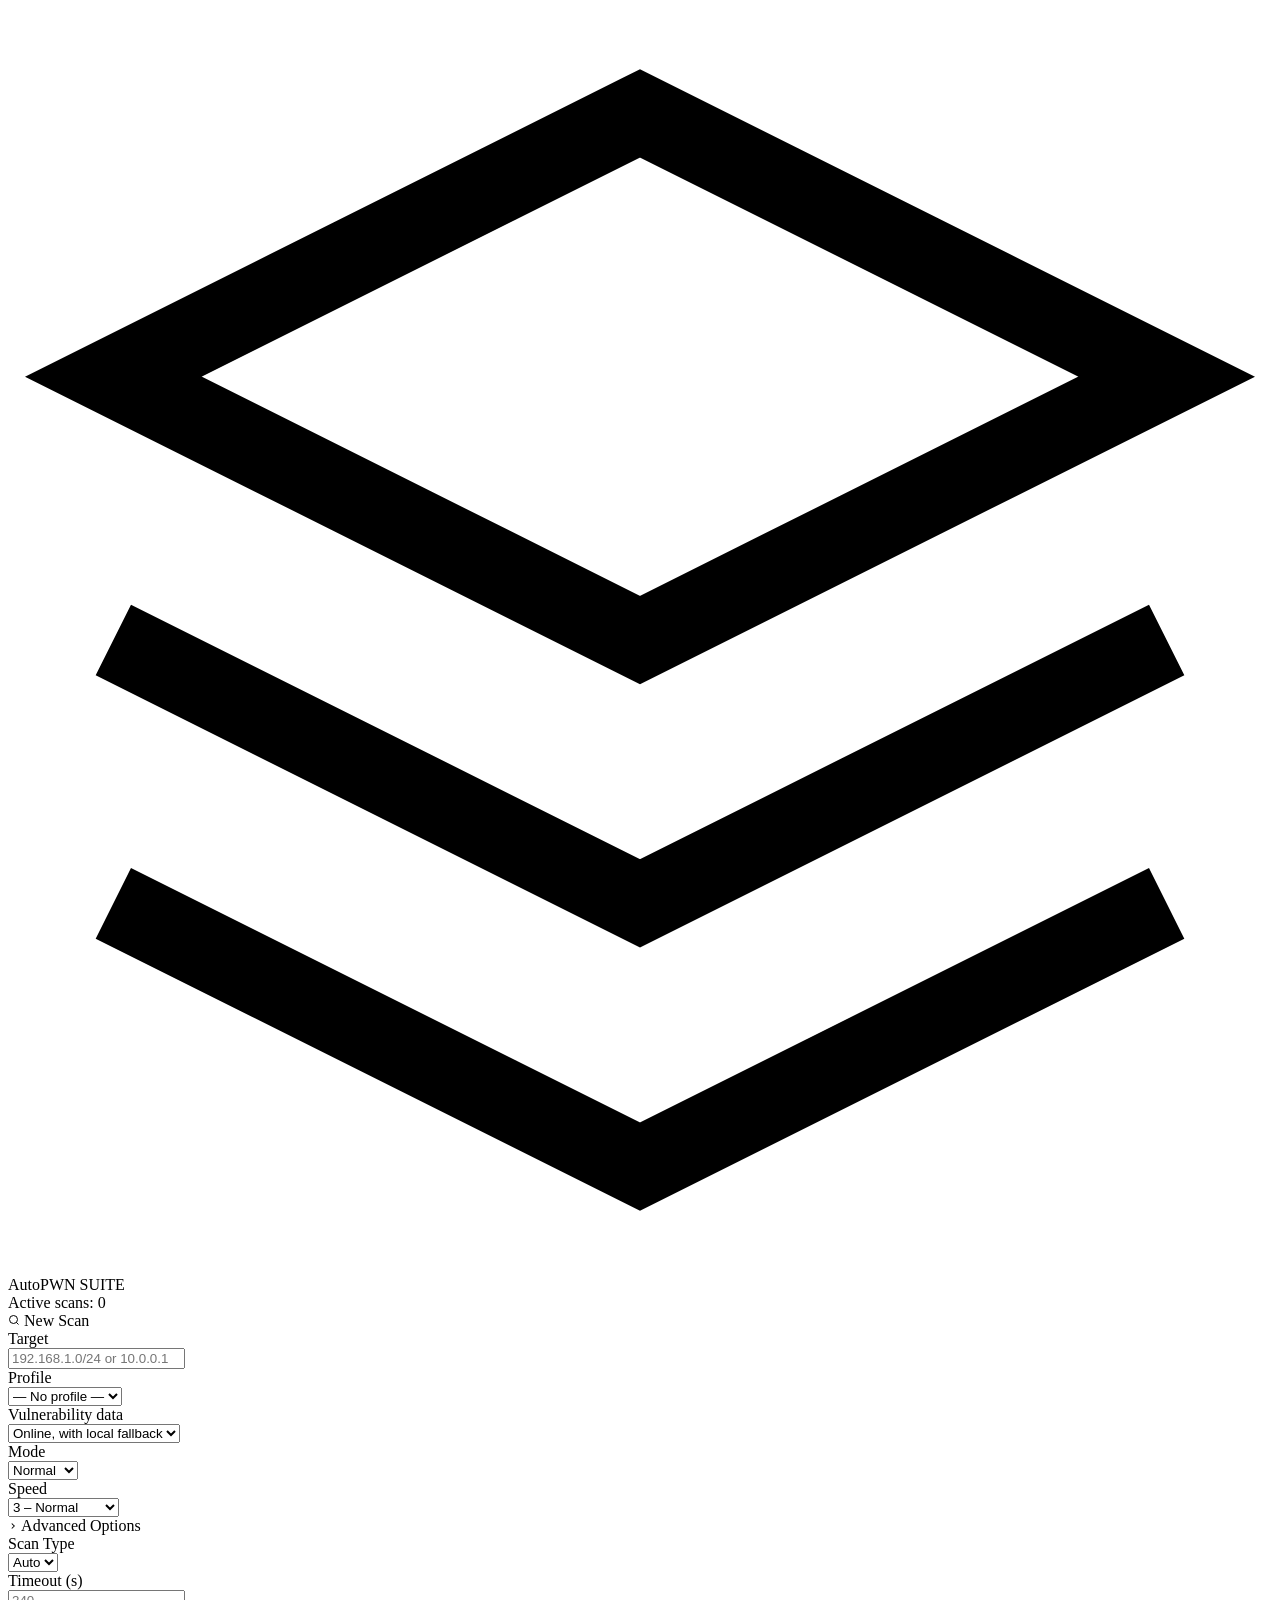
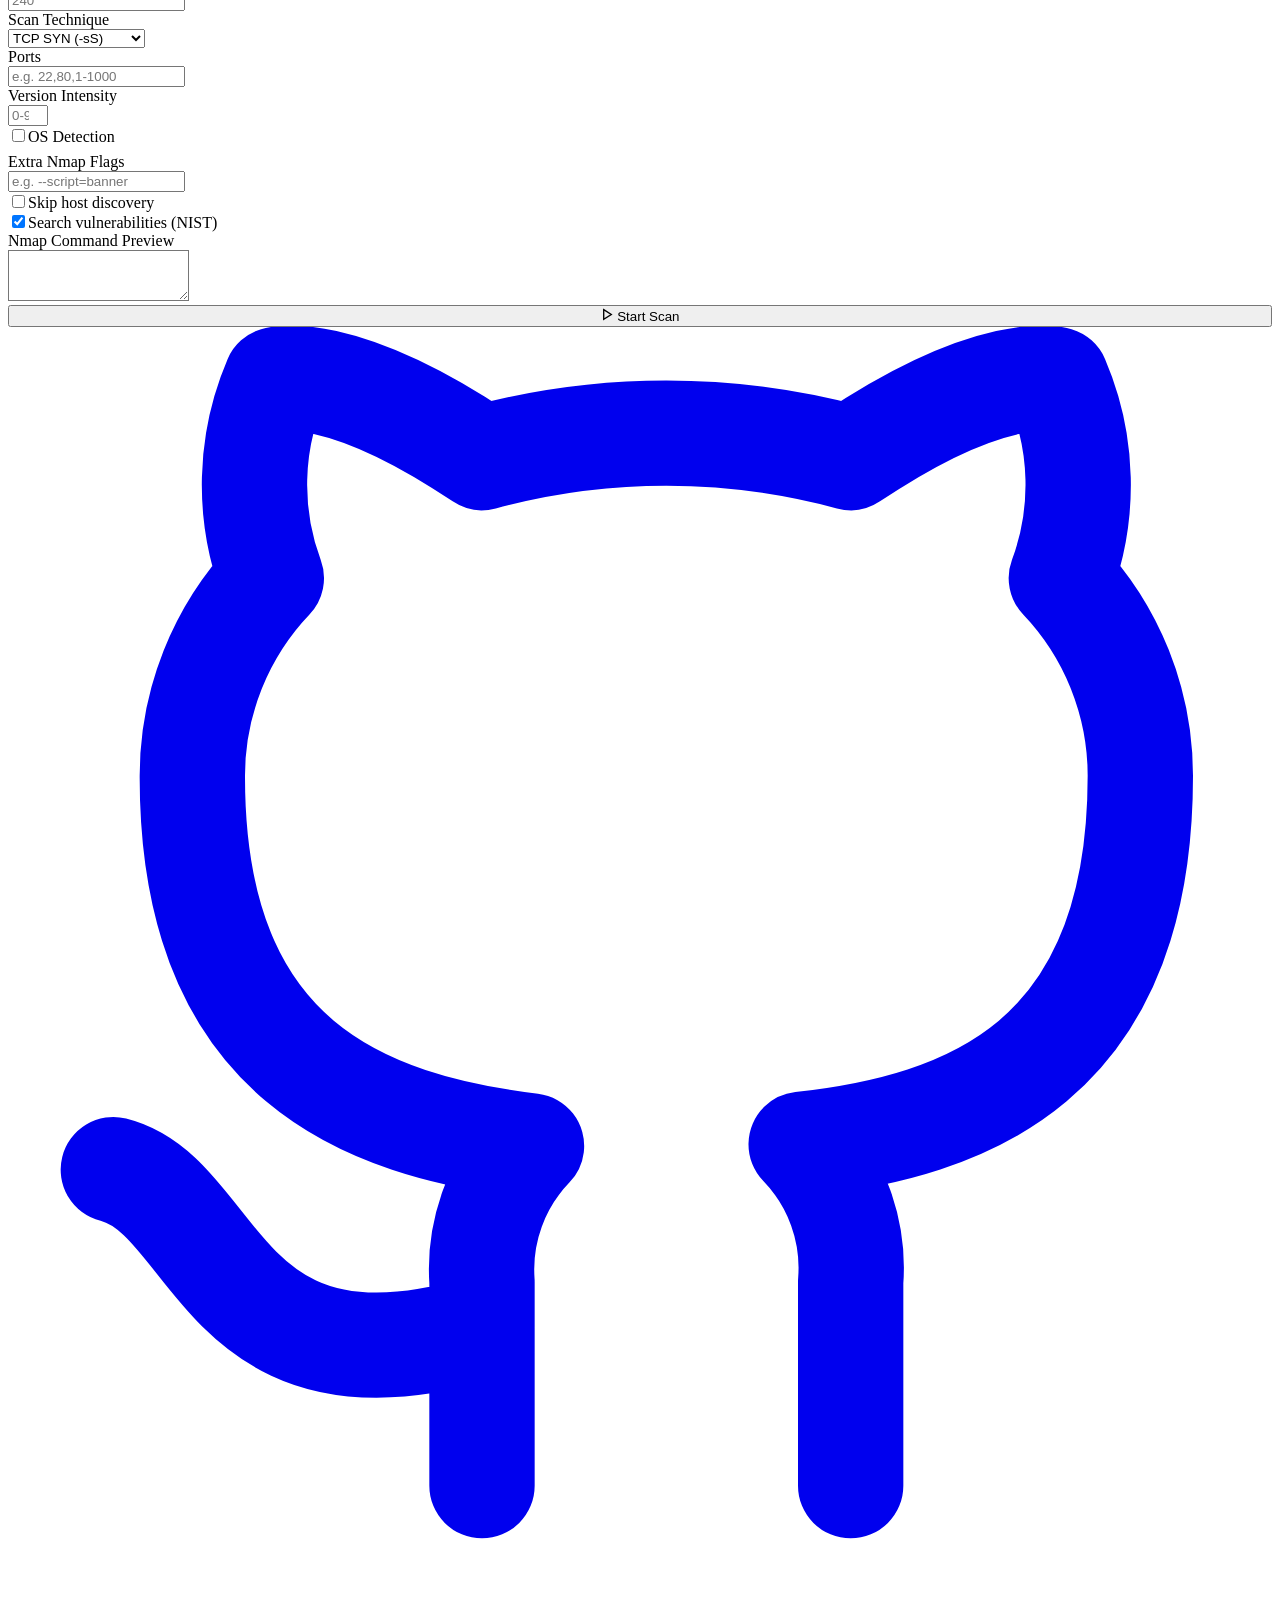
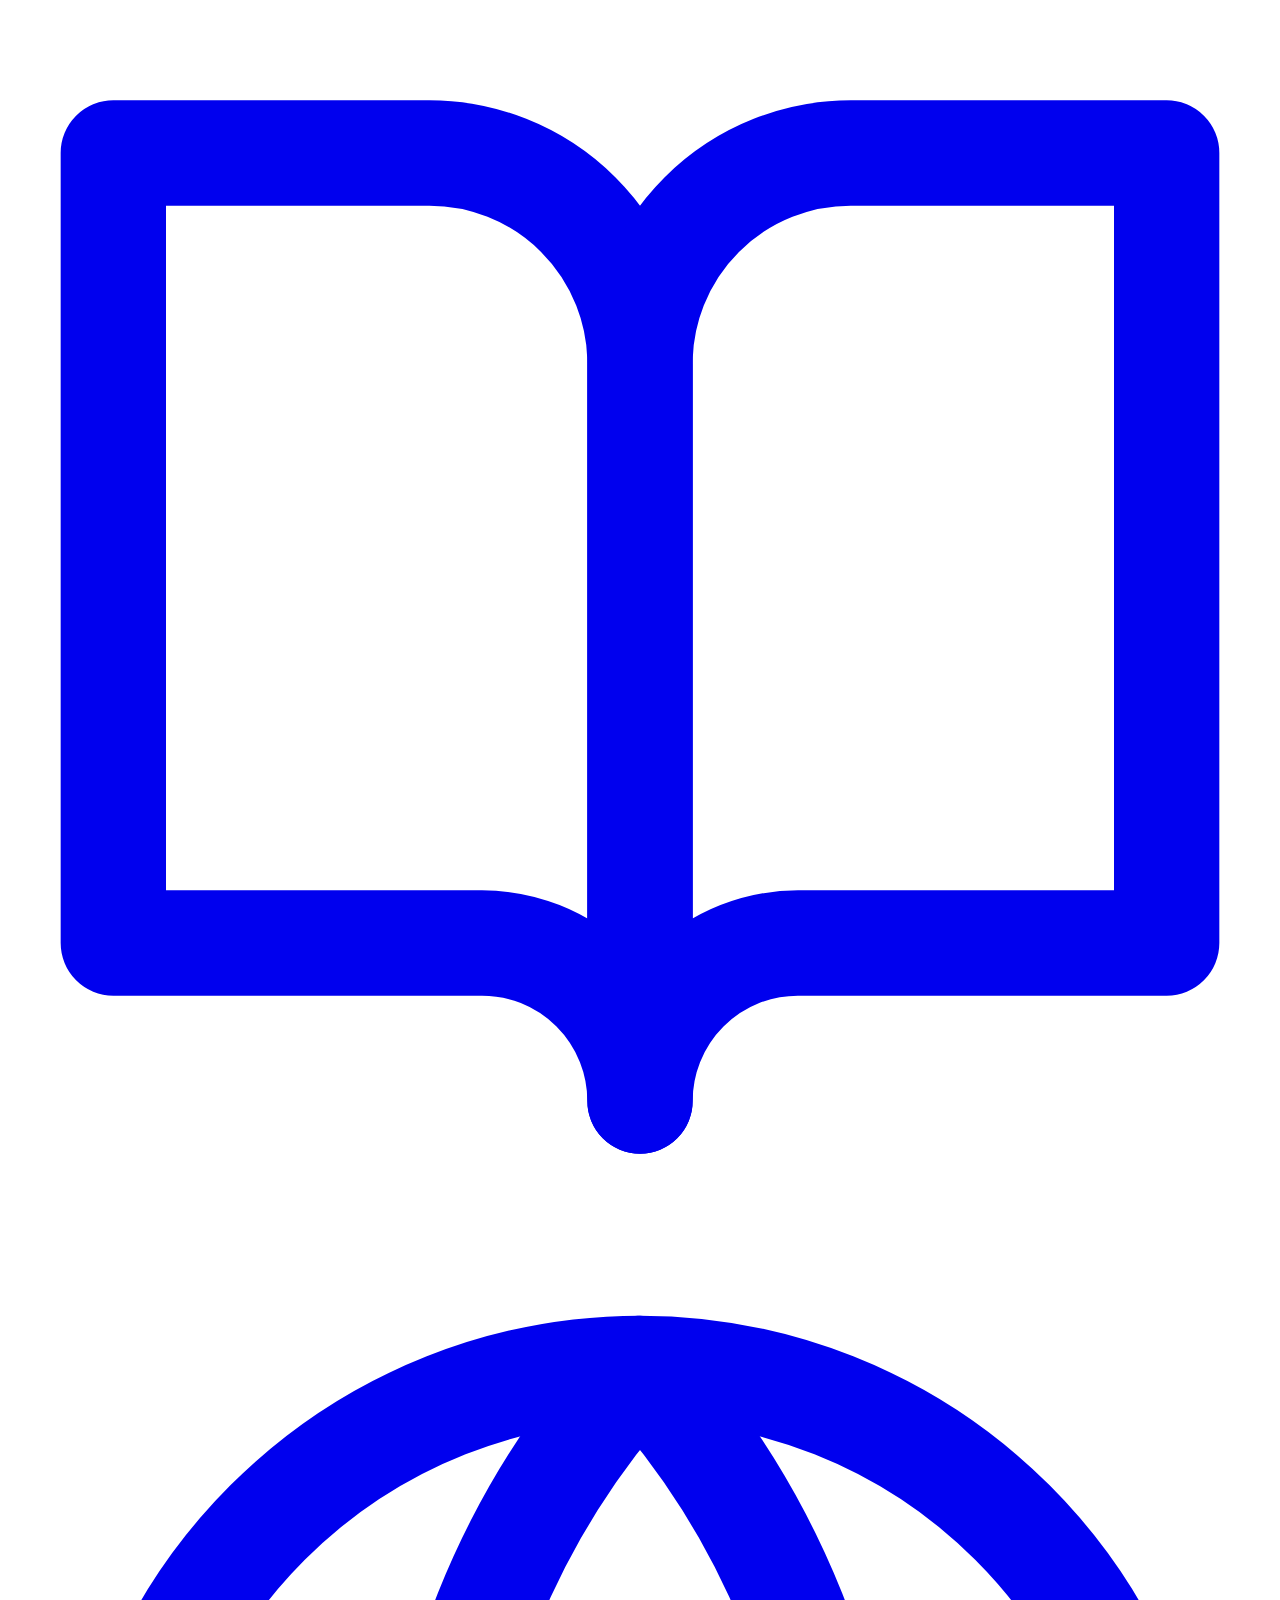
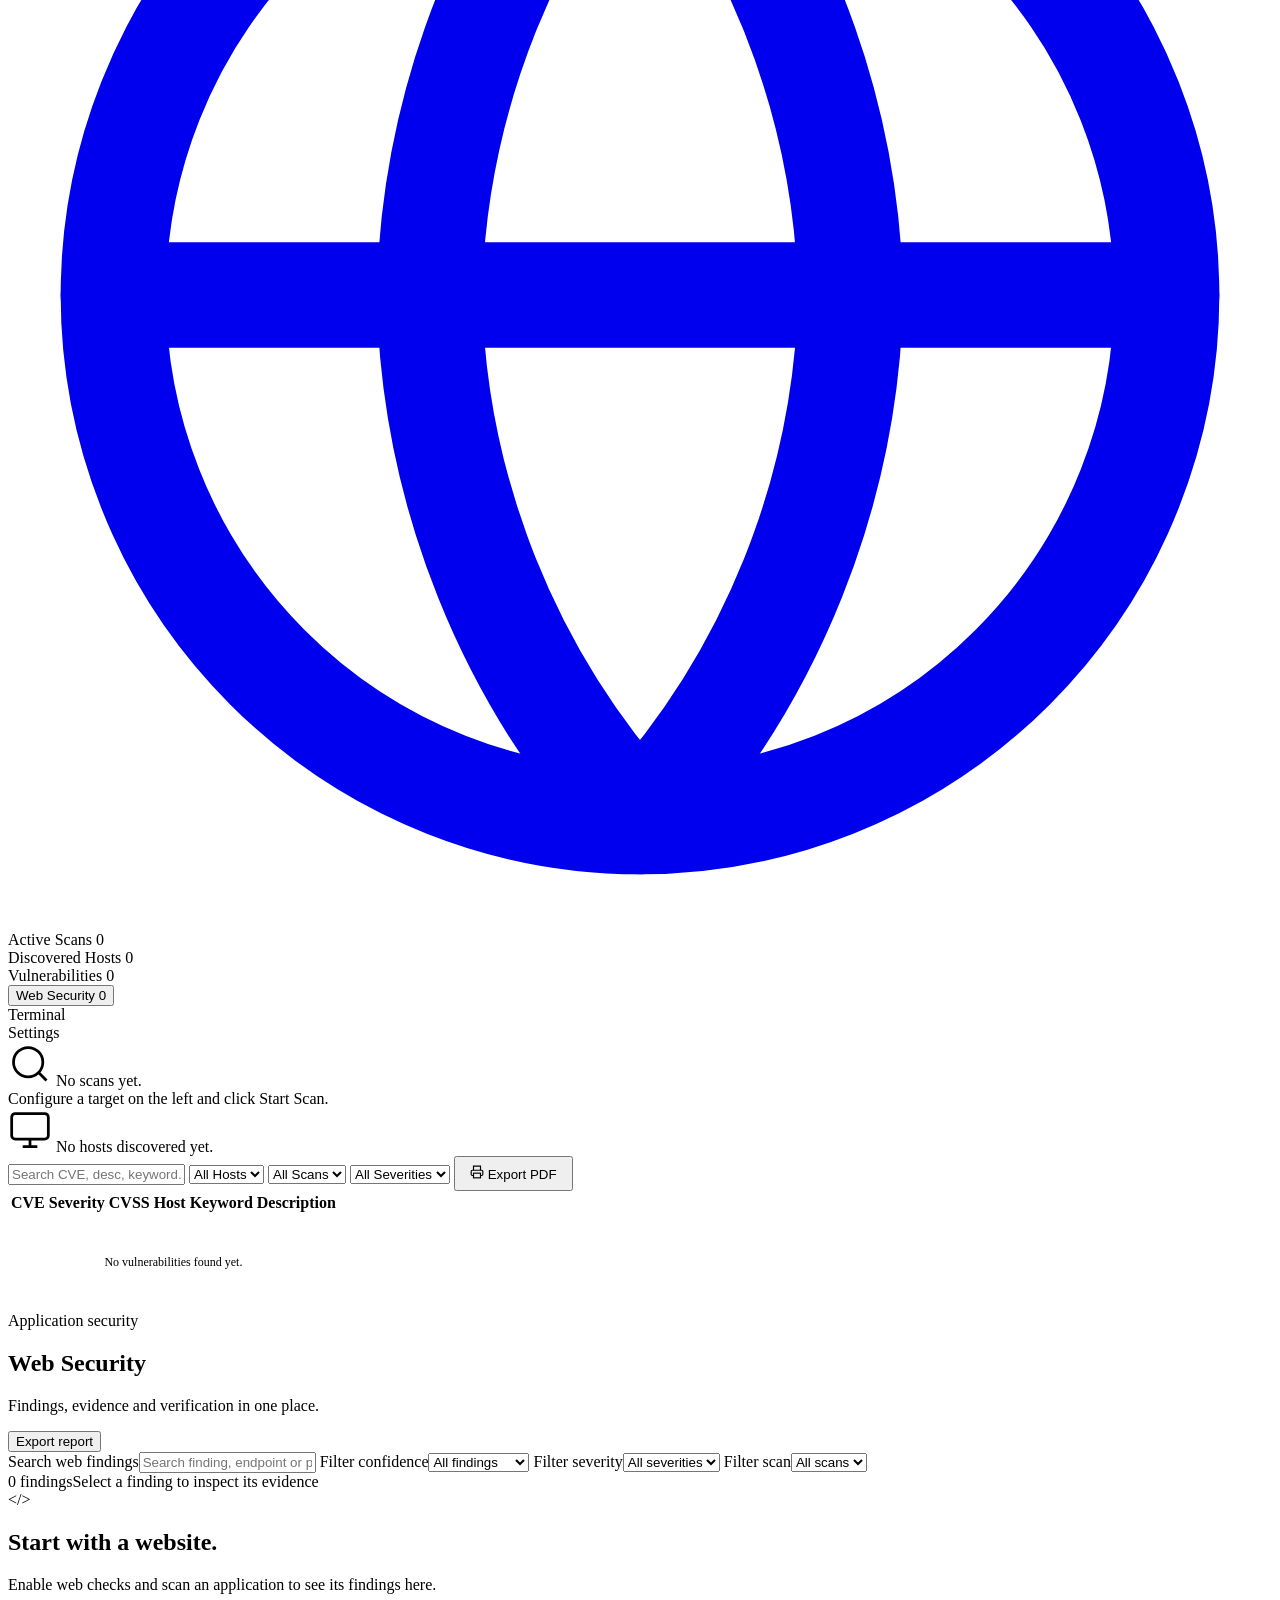
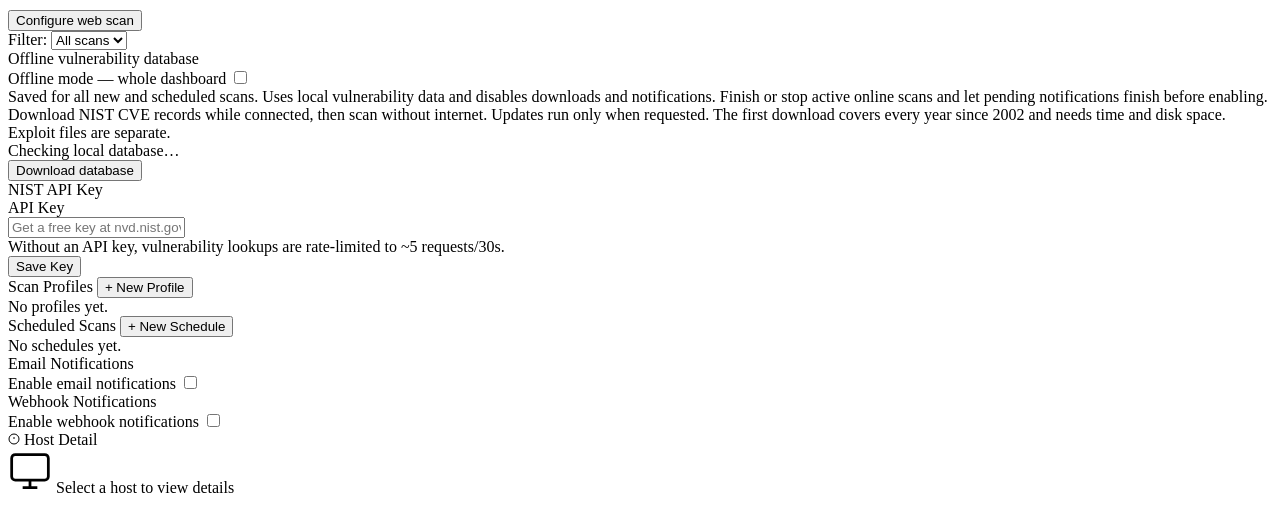
==== modules/web_ui_static/index.html @ c8931f85 "Polish web reports and align PoC verification with scan evidence" ====
<!DOCTYPE html>
<html lang="en">
<head>
<meta charset="UTF-8"/>
<meta name="viewport" content="width=device-width,initial-scale=1"/>
<title>AutoPWN Suite</title>
<link rel="icon" type="image/x-icon" href="/favicon.ico"/>
<link rel="stylesheet" href="/styles.css">
</head>
<body>
<div id="app">

<!-- ── Header ── -->
<header id="hdr">
  <div class="logo">
    <svg viewBox="0 0 24 24" fill="none" stroke="currentColor" stroke-width="1.5">
      <path d="M12 2L2 7l10 5 10-5-10-5zM2 17l10 5 10-5M2 12l10 5 10-5"/>
    </svg>
    AutoPWN <span class="logo-sub">SUITE</span>
  </div>
  <div class="sp"></div>
  <div id="scan-counter">Active scans: <span id="active-count">0</span></div>
</header>

<!-- ── Left panel ── -->
<aside id="left">
  <div class="phdr">
    <svg width="12" height="12" viewBox="0 0 24 24" fill="none" stroke="currentColor" stroke-width="2"><circle cx="11" cy="11" r="8"/><path d="m21 21-4.35-4.35"/></svg>
    <span class="hl">New Scan</span>
  </div>
  <div id="scan-form">
    <div>
      <div class="fl">Target</div>
      <input type="text" id="f-target" placeholder="192.168.1.0/24 or 10.0.0.1" oninput="updateNmapPreview()"/>
    </div>
    <div>
      <div class="fl">Profile</div>
      <select id="f-profile" onchange="loadProfile()">
        <option value="">— No profile —</option>
      </select>
    </div>
    <div id="f-web-controls" class="web-control-mount"></div>
    <div>
      <div class="fl">Vulnerability data</div>
      <select id="f-vuln-source">
        <option value="auto">Online, with local fallback</option>
        <option value="online">Online NIST only</option>
        <option value="offline">Offline local database</option>
      </select>
    </div>
    <div id="f-network-controls" class="web-network-controls">
    <div class="row2">
      <div><div class="fl">Mode</div>
        <select id="f-mode" onchange="updateNmapPreview()">
          <option value="normal">Normal</option>
          <option value="evade">Evasion</option>
          <option value="noise">Noise</option>
        </select>
      </div>
      <div><div class="fl">Speed</div>
        <select id="f-speed" onchange="updateNmapPreview()">
          <option value="1">1 – Paranoid</option>
          <option value="2">2 – Sneaky</option>
          <option value="3" selected>3 – Normal</option>
          <option value="4">4 – Aggressive</option>
          <option value="5">5 – Insane</option>
        </select>
      </div>
    </div>
    <div id="adv-toggle" onclick="toggleAdv()">
      <svg id="adv-arr" width="10" height="10" viewBox="0 0 24 24" fill="none" stroke="currentColor" stroke-width="2.5"><polyline points="9 18 15 12 9 6"/></svg>
      Advanced Options
    </div>
    <div id="adv-body">
      <div class="row2">
        <div><div class="fl">Scan Type</div>
          <select id="f-scantype" onchange="updateNmapPreview()">
            <option value="">Auto</option><option value="arp">ARP</option><option value="ping">Ping</option>
          </select>
        </div>
        <div><div class="fl">Timeout (s)</div>
          <input type="number" id="f-timeout" placeholder="240" min="1" oninput="updateNmapPreview()"/>
        </div>
      </div>
      <div class="row2">
        <div><div class="fl">Scan Technique</div>
          <select id="f-scantech" onchange="updateNmapPreview()">
            <option value="-sS" selected>TCP SYN (-sS)</option>
            <option value="-sT">TCP Connect (-sT)</option>
            <option value="-sA">TCP ACK (-sA)</option>
            <option value="-sW">TCP Window (-sW)</option>
            <option value="-sM">TCP Maimon (-sM)</option>
            <option value="-sU">UDP Scan (-sU)</option>
            <option value="-sN">TCP Null (-sN)</option>
            <option value="-sF">TCP FIN (-sF)</option>
            <option value="-sX">TCP Xmas (-sX)</option>
          </select>
        </div>
        <div><div class="fl">Ports</div>
          <input type="text" id="f-ports" placeholder="e.g. 22,80,1-1000" oninput="updateNmapPreview()"/>
        </div>
      </div>
      <div class="row2">
        <div><div class="fl">Version Intensity</div>
          <input type="number" id="f-vint" min="0" max="9" placeholder="0-9" oninput="updateNmapPreview()"/>
        </div>
        <div style="display:flex;align-items:flex-end;padding-bottom:7px;">
          <div class="chk-row"><input type="checkbox" id="f-os" onchange="updateNmapPreview()"/><label for="f-os">OS Detection</label></div>
        </div>
      </div>
      <div><div class="fl">Extra Nmap Flags</div>
        <input type="text" id="f-nmap-custom" placeholder="e.g. --script=banner" oninput="updateNmapPreview()"/>
        <input type="hidden" id="f-nmap" />
      </div>
      <div class="chk-row"><input type="checkbox" id="f-skipd"/><label for="f-skipd">Skip host discovery</label></div>
      <div class="chk-row"><input type="checkbox" id="f-vulns" checked/><label for="f-vulns">Search vulnerabilities (NIST)</label></div>
      <div><div class="fl">Nmap Command Preview</div>
        <textarea id="f-nmap-preview" readonly rows="3" style="background:var(--bg3);color:var(--accent);cursor:not-allowed;resize:vertical;" title="Generated Nmap Command"></textarea>
      </div>
    </div>
    </div>
    <button class="btn btn-primary" onclick="startScan()" style="width:100%">
      <svg width="13" height="13" viewBox="0 0 24 24" fill="none" stroke="currentColor" stroke-width="2.5"><polygon points="5 3 19 12 5 21 5 3"/></svg>
      Start Scan
    </button>
  </div>
  <div class="left-footer">
    <div class="left-footer-links">
      <a href="https://github.com/GamehunterKaan/AutoPWN-Suite" target="_blank" title="GitHub">
        <svg viewBox="0 0 24 24" fill="none" stroke="currentColor" stroke-width="2" stroke-linecap="round" stroke-linejoin="round"><path d="M9 19c-5 1.5-5-2.5-7-3m14 6v-3.87a3.37 3.37 0 0 0-.94-2.61c3.14-.35 6.44-1.54 6.44-7A5.44 5.44 0 0 0 20 4.77 5.07 5.07 0 0 0 19.91 1S18.73.65 16 2.48a13.38 13.38 0 0 0-7 0C6.27.65 5.09 1 5.09 1A5.07 5.07 0 0 0 5 4.77a5.44 5.44 0 0 0-1.5 3.78c0 5.42 3.3 6.61 6.44 7A3.37 3.37 0 0 0 9 18.13V22"></path></svg>
      </a>
      <a href="https://kaangultekin.net/projects/autopwn-suite/" target="_blank" title="Wiki">
        <svg viewBox="0 0 24 24" fill="none" stroke="currentColor" stroke-width="2" stroke-linecap="round" stroke-linejoin="round"><path d="M2 3h6a4 4 0 0 1 4 4v14a3 3 0 0 0-3-3H2z"></path><path d="M22 3h-6a4 4 0 0 0-4 4v14a3 3 0 0 1 3-3h7z"></path></svg>
      </a>
      <a href="https://kaangultekin.net/" target="_blank" title="Website">
        <svg viewBox="0 0 24 24" fill="none" stroke="currentColor" stroke-width="2" stroke-linecap="round" stroke-linejoin="round"><circle cx="12" cy="12" r="10"></circle><line x1="2" y1="12" x2="22" y2="12"></line><path d="M12 2a15.3 15.3 0 0 1 4 10 15.3 15.3 0 0 1-4 10 15.3 15.3 0 0 1-4-10 15.3 15.3 0 0 1 4-10z"></path></svg>
      </a>
    </div>
    <div class="version" id="app-version"></div>
  </div>
</aside>

<!-- ── Main ── -->
<main id="main">
  <div id="tabs">
    <div class="tab active" onclick="switchTab('scans',this)">Active Scans <span class="tab-badge" id="badge-scans">0</span></div>
    <div class="tab" onclick="switchTab('hosts',this)">Discovered Hosts <span class="tab-badge" id="badge-hosts">0</span></div>
    <div class="tab" onclick="switchTab('vulns',this)">Vulnerabilities <span class="tab-badge" id="badge-vulns">0</span></div>
    <button class="tab" id="web-tab-button" onclick="switchTab('web',this)">Web Security <span class="tab-badge" id="badge-web">0</span></button>
    <div class="tab" onclick="switchTab('term',this)">Terminal</div>
    <div class="tab" onclick="switchTab('settings',this)">Settings</div>
  </div>

  <!-- Active Scans -->
  <div id="tc-scans" class="tc active">
    <div class="empty-state" id="scans-empty">
      <svg width="44" height="44" viewBox="0 0 24 24" fill="none" stroke="currentColor" stroke-width="1.5"><circle cx="11" cy="11" r="8"/><path d="m21 21-4.35-4.35"/></svg>
      No scans yet.<br>Configure a target on the left and click Start Scan.
    </div>
  </div>

  <!-- Discovered Hosts -->
  <div id="tc-hosts" class="tc">
    <div class="filter-bar" id="hosts-action-bar" style="display:none; justify-content:flex-end; padding-bottom:14px; border-bottom:1px solid var(--border); background:var(--bg2);">
      <button class="btn btn-ghost" style="flex:0 0 auto; min-width:auto; padding:7px 14px;" onclick="printAllHosts()" title="Export all hosts to PDF">
        <svg width="14" height="14" viewBox="0 0 24 24" fill="none" stroke="currentColor" stroke-width="2"><polyline points="6 9 6 2 18 2 18 9"/><path d="M6 18H4a2 2 0 0 1-2-2v-5a2 2 0 0 1 2-2h16a2 2 0 0 1 2 2v5a2 2 0 0 1-2 2h-2"/><rect x="6" y="14" width="12" height="8"/></svg>
        Export All PDF
      </button>
    </div>
    <div id="hosts-grid"></div>
    <div class="empty-state" id="hosts-empty">
      <svg width="44" height="44" viewBox="0 0 24 24" fill="none" stroke="currentColor" stroke-width="1.5"><rect x="2" y="3" width="20" height="14" rx="2"/><path d="M8 21h8M12 17v4"/></svg>
      No hosts discovered yet.
    </div>
  </div>

  <!-- Vulnerabilities -->
  <div id="tc-vulns" class="tc">
    <div class="filter-bar">
      <input type="text" id="vuln-search" placeholder="Search CVE, desc, keyword..." oninput="renderVulnTable()"/>
      <select id="vuln-host" onchange="renderVulnTable()"><option value="">All Hosts</option></select>
      <select id="vuln-scanid" onchange="renderVulnTable()"><option value="">All Scans</option></select>
      <select id="vuln-sev" onchange="renderVulnTable()">
        <option value="">All Severities</option>
        <option value="critical">Critical</option>
        <option value="high">High</option>
        <option value="medium">Medium</option>
        <option value="low">Low</option>
        <option value="unknown">Unknown</option>
      </select>
      <button class="btn btn-ghost" style="flex:0 0 auto; min-width:auto; padding:7px 14px;" onclick="printAllVulns()" title="Export filtered vulnerabilities to PDF">
        <svg width="14" height="14" viewBox="0 0 24 24" fill="none" stroke="currentColor" stroke-width="2"><polyline points="6 9 6 2 18 2 18 9"/><path d="M6 18H4a2 2 0 0 1-2-2v-5a2 2 0 0 1 2-2h16a2 2 0 0 1 2 2v5a2 2 0 0 1-2 2h-2"/><rect x="6" y="14" width="12" height="8"/></svg>
        Export PDF
      </button>
    </div>
    <div id="vtw">
      <table>
        <thead><tr><th>CVE</th><th>Severity</th><th>CVSS</th><th>Host</th><th>Keyword</th><th>Description</th></tr></thead>
        <tbody id="vtb"><tr><td colspan="6" style="text-align:center;color:var(--text3);padding:40px;font-family:var(--mono);font-size:12px">No vulnerabilities found yet.</td></tr></tbody>
      </table>
    </div>
  </div>

  <!-- Terminal -->
  <section id="tc-web" class="tc" aria-label="Web security findings">
    <div class="web-page">
      <div class="web-page-heading"><div><div class="web-eyebrow">Application security</div><h1>Web Security</h1><p>Findings, evidence and verification in one place.</p></div>
        <button class="btn btn-ghost btn-sm" data-web-action="export">Export report</button></div>
      <div id="web-offline-note" class="web-notice" hidden>Offline mode: web scans and verification are disabled. Existing reports and PoCs remain available.</div>
      <div id="web-summary" class="web-summary"></div>
      <div class="web-filter-bar">
        <label class="web-search"><span class="sr-only">Search web findings</span><input id="web-search" type="text" placeholder="Search finding, endpoint or parameter…"></label>
        <label><span class="sr-only">Filter confidence</span><select id="web-confidence"><option value="">All findings</option><option value="candidate">Candidates</option><option value="advisory">Advisories</option><option value="observation">Observations</option></select></label>
        <label><span class="sr-only">Filter severity</span><select id="web-severity"><option value="">All severities</option><option value="high">High</option><option value="medium">Medium</option><option value="low">Low</option><option value="info">Info</option></select></label>
        <label><span class="sr-only">Filter scan</span><select id="web-scan-filter"><option value="">All scans</option></select></label>
      </div>
      <div id="web-coverage" class="web-coverage"></div>
      <div class="web-list-heading"><span id="web-result-count">0 findings</span><span>Select a finding to inspect its evidence</span></div>
      <div id="web-findings-list" class="web-findings-list"></div>
      <div id="web-empty" class="web-empty"><div class="web-empty-icon">&lt;/&gt;</div><h2>Start with a website.</h2><p>Enable web checks and scan an application to see its findings here.</p><button class="btn btn-primary" data-web-action="configure">Configure web scan</button></div>
    </div>
  </section>

  <!-- Terminal -->
  <div id="tc-term" class="tc">
    <div id="term-toolbar">
      <span class="term-filter-label">Filter:</span>
      <select id="term-filter"><option value="">All scans</option></select>
    </div>
    <div id="term"></div>
  </div>

  <!-- Settings -->
  <div id="tc-settings" class="tc">
    <div class="settings-body">

      <!-- NIST API Key -->
      <div class="s-section">
        <div class="s-section-title">Offline vulnerability database</div>
        <div class="toggle-row">
          <label class="toggle-label" for="s-offline-mode">Offline mode — whole dashboard</label>
          <label class="toggle"><input type="checkbox" id="s-offline-mode" role="switch" onchange="saveOfflineMode()"/><span class="toggle-slider"></span></label>
        </div>
        <div class="s-row-hint">Saved for all new and scheduled scans. Uses local vulnerability data and disables downloads and notifications. Finish or stop active online scans and let pending notifications finish before enabling.</div>
        <div class="s-row-hint">Download NIST CVE records while connected, then scan without internet. Updates run only when requested. The first download covers every year since 2002 and needs time and disk space. Exploit files are separate.</div>
        <div id="database-status" role="status" aria-live="polite">Checking local database…</div>
        <div class="s-actions">
          <button id="database-update" class="btn btn-primary btn-sm" onclick="updateVulnerabilityDatabase()">Download database</button>
          <a id="database-export" class="btn btn-ghost btn-sm" href="/api/vulnerability-database/download" hidden>Export for airgapped system</a>
        </div>
      </div>
      <div class="s-section">
        <div class="s-section-title">NIST API Key</div>
        <div class="s-row">
          <div class="s-row-label">API Key</div>
          <input type="text" id="s-nist-key" placeholder="Get a free key at nvd.nist.gov/developers/request-an-api-key"/>
          <div class="s-row-hint">Without an API key, vulnerability lookups are rate-limited to ~5 requests/30s.</div>
        </div>
        <div class="s-actions">
          <button class="btn btn-primary btn-sm" onclick="saveNistKey()">Save Key</button>
        </div>
      </div>

      <!-- Scan Profiles -->
      <div class="s-section">
        <div class="s-section-title">
          Scan Profiles
          <button class="btn btn-ghost btn-sm" onclick="showProfileForm()">+ New Profile</button>
        </div>
        <div id="profile-form" class="inline-form" style="display:none">
          <div class="inline-form-title" id="profile-form-title">New Profile</div>
          <input type="hidden" id="pf-id"/>
          <div id="pf-web-controls" class="web-control-mount"></div>
          <div class="row2">
            <div><div class="fl">Name</div><input type="text" id="pf-name" placeholder="e.g. Quick Scan"/></div>
            <div><div class="fl">Description</div><input type="text" id="pf-desc" placeholder="Optional description"/></div>
          </div>
          <div><div class="fl">Vulnerability data</div>
            <select id="pf-vuln-source"><option value="auto">Online, with local fallback</option><option value="online">Online NIST only</option><option value="offline">Offline local database</option></select>
          </div>
          <div id="pf-network-controls" class="web-network-controls">
          <div class="form-grid">
            <div><div class="fl">Mode</div>
              <select id="pf-mode" onchange="updateProfilePreview()"><option value="normal">Normal</option><option value="evade">Evasion</option><option value="noise">Noise</option></select>
            </div>
            <div><div class="fl">Speed</div>
              <select id="pf-speed" onchange="updateProfilePreview()"><option value="1">1</option><option value="2">2</option><option value="3" selected>3</option><option value="4">4</option><option value="5">5</option></select>
            </div>
            <div><div class="fl">Scan Type</div>
              <select id="pf-scantype"><option value="">Auto</option><option value="arp">ARP</option><option value="ping">Ping</option></select>
            </div>
            <div><div class="fl">Timeout (s)</div><input type="number" id="pf-timeout" value="240" min="1" oninput="updateProfilePreview()"/></div>
          </div>
          <div class="form-grid">
            <div><div class="fl">Scan Technique</div>
              <select id="pf-scantech" onchange="updateProfilePreview()">
                <option value="-sS" selected>TCP SYN (-sS)</option>
                <option value="-sT">TCP Connect (-sT)</option>
                <option value="-sA">TCP ACK (-sA)</option>
                <option value="-sW">TCP Window (-sW)</option>
                <option value="-sM">TCP Maimon (-sM)</option>
                <option value="-sU">UDP Scan (-sU)</option>
                <option value="-sN">TCP Null (-sN)</option>
                <option value="-sF">TCP FIN (-sF)</option>
                <option value="-sX">TCP Xmas (-sX)</option>
              </select>
            </div>
            <div><div class="fl">Ports</div><input type="text" id="pf-ports" placeholder="e.g. 22,80,1-1000" oninput="updateProfilePreview()"/></div>
            <div><div class="fl">Version Intensity</div><input type="number" id="pf-vint" min="0" max="9" placeholder="0-9" oninput="updateProfilePreview()"/></div>
            <div style="display:flex;align-items:flex-end;padding-bottom:7px;">
              <div class="chk-row"><input type="checkbox" id="pf-os" onchange="updateProfilePreview()"/><label for="pf-os">OS Detection</label></div>
            </div>
          </div>
          <div><div class="fl">Extra Nmap Flags</div><input type="text" id="pf-nmap" placeholder="e.g. --script=banner" oninput="updateProfilePreview()"/></div>
          <div class="row2">
            <div class="chk-row"><input type="checkbox" id="pf-skipd"/><label for="pf-skipd">Skip host discovery</label></div>
            <div class="chk-row"><input type="checkbox" id="pf-vulns" checked/><label for="pf-vulns">Search vulnerabilities</label></div>
          </div>
          <div><div class="fl">Nmap Command Preview</div>
            <textarea id="pf-nmap-preview" readonly rows="3" style="background:var(--bg3);color:var(--accent);cursor:not-allowed;resize:vertical;" title="Generated Nmap Command"></textarea>
          </div>
          </div>
          <div class="inline-form-actions">
            <button class="btn btn-ghost btn-sm" onclick="hideProfileForm()">Cancel</button>
            <button class="btn btn-primary btn-sm" onclick="saveProfile()">Save Profile</button>
          </div>
        </div>
        <div id="profiles-list"><div class="empty-list">No profiles yet.</div></div>
      </div>

      <!-- Scheduled Scans -->
      <div class="s-section">
        <div class="s-section-title">
          Scheduled Scans
          <button class="btn btn-ghost btn-sm" onclick="showScheduleForm()">+ New Schedule</button>
        </div>
        <div id="schedule-form" class="inline-form" style="display:none">
          <div class="inline-form-title" id="schedule-form-title">New Schedule</div>
          <input type="hidden" id="sf-id"/>
          <div class="row2">
            <div><div class="fl">Name</div><input type="text" id="sf-name" placeholder="e.g. Nightly LAN scan"/></div>
            <div><div class="fl">Target</div><input type="text" id="sf-target" placeholder="192.168.1.0/24"/></div>
          </div>
          <div class="row2">
            <div><div class="fl">Profile</div>
              <select id="sf-profile"><option value="">— Select a profile —</option></select>
            </div>
            <div class="chk-row" style="align-self:flex-end;padding-bottom:7px">
              <input type="checkbox" id="sf-enabled" checked/><label for="sf-enabled">Enabled</label>
            </div>
          </div>
          <div class="row2">
            <div><div class="fl">Schedule Type</div>
              <select id="sf-type" onchange="updateScheduleTypeUI()">
                <option value="interval">Repeating Interval</option>
                <option value="daily">Daily</option>
                <option value="weekly">Weekly</option>
              </select>
            </div>
            <div id="sf-interval-wrap">
              <div class="fl">Interval</div>
              <div class="row2">
                <input type="number" id="sf-interval-value" value="24" min="1"/>
                <select id="sf-interval-unit">
                  <option value="minutes">Minutes</option>
                  <option value="hours" selected>Hours</option>
                  <option value="days">Days</option>
                </select>
              </div>
            </div>
            <div id="sf-time-wrap" style="display:none">
              <div class="fl">Time (UTC)</div>
              <input type="text" id="sf-time" value="02:00" placeholder="HH:MM"/>
            </div>
          </div>
          <div id="sf-weekday-wrap" style="display:none">
            <div class="fl">Day of Week</div>
            <select id="sf-weekday">
              <option value="0">Monday</option><option value="1">Tuesday</option>
              <option value="2">Wednesday</option><option value="3">Thursday</option>
              <option value="4">Friday</option><option value="5">Saturday</option><option value="6">Sunday</option>
            </select>
          </div>
          <div class="inline-form-actions">
            <button class="btn btn-ghost btn-sm" onclick="hideScheduleForm()">Cancel</button>
            <button class="btn btn-primary btn-sm" onclick="saveSchedule()">Save Schedule</button>
          </div>
        </div>
        <div id="schedules-list"><div class="empty-list">No schedules yet.</div></div>
      </div>

      <!-- Email Notifications -->
      <div class="s-section">
        <div class="s-section-title">Email Notifications</div>
        <div class="toggle-row">
          <span class="toggle-label">Enable email notifications</span>
          <label class="toggle"><input type="checkbox" id="s-email-enabled" onchange="toggleEmailSection()"/><span class="toggle-slider"></span></label>
        </div>
        <div id="email-section" style="display:none;flex-direction:column;gap:12px">
          <div class="form-grid">
            <div><div class="fl">SMTP Host</div><input type="text" id="s-smtp-host" placeholder="smtp.example.com"/></div>
            <div><div class="fl">SMTP Port</div><input type="number" id="s-smtp-port" value="587"/></div>
            <div><div class="fl">Username</div><input type="text" id="s-smtp-user" placeholder="user@example.com"/></div>
            <div><div class="fl">Password</div><input type="password" id="s-smtp-pass" placeholder="••••••••"/></div>
          </div>
          <div class="row2">
            <div><div class="fl">From Address</div><input type="email" id="s-email-from" placeholder="autopwn@example.com"/></div>
            <div><div class="fl">To Address</div><input type="email" id="s-email-to" placeholder="admin@example.com"/></div>
          </div>
          <div style="display:flex;gap:20px;flex-wrap:wrap">
            <div class="chk-row"><input type="checkbox" id="s-email-oncomplete" checked/><label for="s-email-oncomplete">On scan complete</label></div>
            <div class="chk-row"><input type="checkbox" id="s-email-onerror" checked/><label for="s-email-onerror">On scan error</label></div>
            <div class="chk-row"><input type="checkbox" id="s-email-onvuln" checked/><label for="s-email-onvuln">On vulnerabilities found</label></div>
          </div>
          <div class="s-actions">
            <button class="btn btn-primary btn-sm" onclick="saveEmailSettings()">Save Email Settings</button>
            <button class="btn btn-ghost btn-sm" onclick="testEmail()">Send Test Email</button>
          </div>
        </div>
      </div>

      <!-- Webhook Notifications -->
      <div class="s-section">
        <div class="s-section-title">Webhook Notifications</div>
        <div class="toggle-row">
          <span class="toggle-label">Enable webhook notifications</span>
          <label class="toggle"><input type="checkbox" id="s-webhook-enabled" onchange="toggleWebhookSection()"/><span class="toggle-slider"></span></label>
        </div>
        <div id="webhook-section" style="display:none;flex-direction:column;gap:12px">
          <div><div class="fl">Webhook URL</div>
            <input type="text" id="s-webhook-url" placeholder="https://hooks.slack.com/... or https://discord.com/api/webhooks/..."/>
          </div>
          <div style="display:flex;gap:20px;flex-wrap:wrap">
            <div class="chk-row"><input type="checkbox" id="s-wh-oncomplete" checked/><label for="s-wh-oncomplete">On scan complete</label></div>
            <div class="chk-row"><input type="checkbox" id="s-wh-onerror" checked/><label for="s-wh-onerror">On scan error</label></div>
            <div class="chk-row"><input type="checkbox" id="s-wh-onvuln" checked/><label for="s-wh-onvuln">On vulnerabilities found</label></div>
          </div>
          <div class="s-actions">
            <button class="btn btn-primary btn-sm" onclick="saveWebhookSettings()">Save Webhook Settings</button>
            <button class="btn btn-ghost btn-sm" onclick="testWebhook()">Send Test Ping</button>
          </div>
        </div>
      </div>

    </div><!-- .settings-body -->
  </div><!-- #tc-settings -->
</main>

<!-- ── Right: Host detail ── -->
<aside id="right">
  <div class="phdr">
    <svg width="12" height="12" viewBox="0 0 24 24" fill="none" stroke="currentColor" stroke-width="2"><circle cx="12" cy="12" r="10"/><path d="M12 8v4M12 16h.01"/></svg>
    <span class="hl">Host Detail</span>
  </div>
  <div id="det">
    <div class="no-sel" id="no-sel">
      <svg width="44" height="44" viewBox="0 0 24 24" fill="none" stroke="currentColor" stroke-width="1.5"><rect x="2" y="3" width="20" height="14" rx="2"/><path d="M8 21h8M12 17v4"/></svg>
      Select a host to view details
    </div>
    <div id="det-content" style="display:none"></div>
  </div>
</aside>
</div>

<dialog id="web-finding-dialog" class="web-dialog" aria-labelledby="web-detail-title">
  <div class="web-dialog-header"><div><div class="web-eyebrow" id="web-detail-kind">Finding</div><h2 id="web-detail-title">Finding details</h2><div id="web-detail-badges" class="web-badges"></div></div><button class="web-close" data-web-action="close" aria-label="Close finding details">×</button></div>
  <div id="web-detail-url" class="web-detail-url"></div>
  <nav class="web-detail-tabs" aria-label="Finding sections"><button class="active" data-web-action="detail-tab" data-panel="overview">Overview</button><button data-web-action="detail-tab" data-panel="evidence">Evidence</button><button data-web-action="detail-tab" data-panel="poc">PoC &amp; Verify</button></nav>
  <div class="web-dialog-body"><div id="web-panel-overview" class="web-detail-panel"></div><div id="web-panel-evidence" class="web-detail-panel" hidden></div>
    <div id="web-panel-poc" class="web-detail-panel" hidden>
      <div class="web-verification-card"><div><h3>Reproduce the recorded evidence</h3><p>Replay the same requests. Browser PoCs can help assess XSS and CORS impact.</p></div><button id="web-verify-button" class="btn btn-primary" data-web-action="verify">Verify evidence</button></div>
      <div id="web-verification-result" class="web-verification-result"></div>
      <div class="web-code-toolbar"><label><span class="sr-only">PoC format</span><select id="web-poc-format"><option value="python">Python PoC</option><option value="curl">curl requests</option><option value="html">Browser PoC</option><option value="json">Request plan</option></select></label><div><button class="btn btn-ghost btn-sm" data-web-action="copy-poc">Copy</button><a id="web-poc-download" class="btn btn-ghost btn-sm" download>Download</a></div></div>
      <pre class="web-code"><code id="web-poc-code">Loading PoC…</code></pre>
      <p id="web-poc-help" class="web-small-note"></p>
    </div>
  </div>
</dialog>

<script src="/web_security.js" defer></script>
<script src="/app.js" defer></script>
</body>
</html>
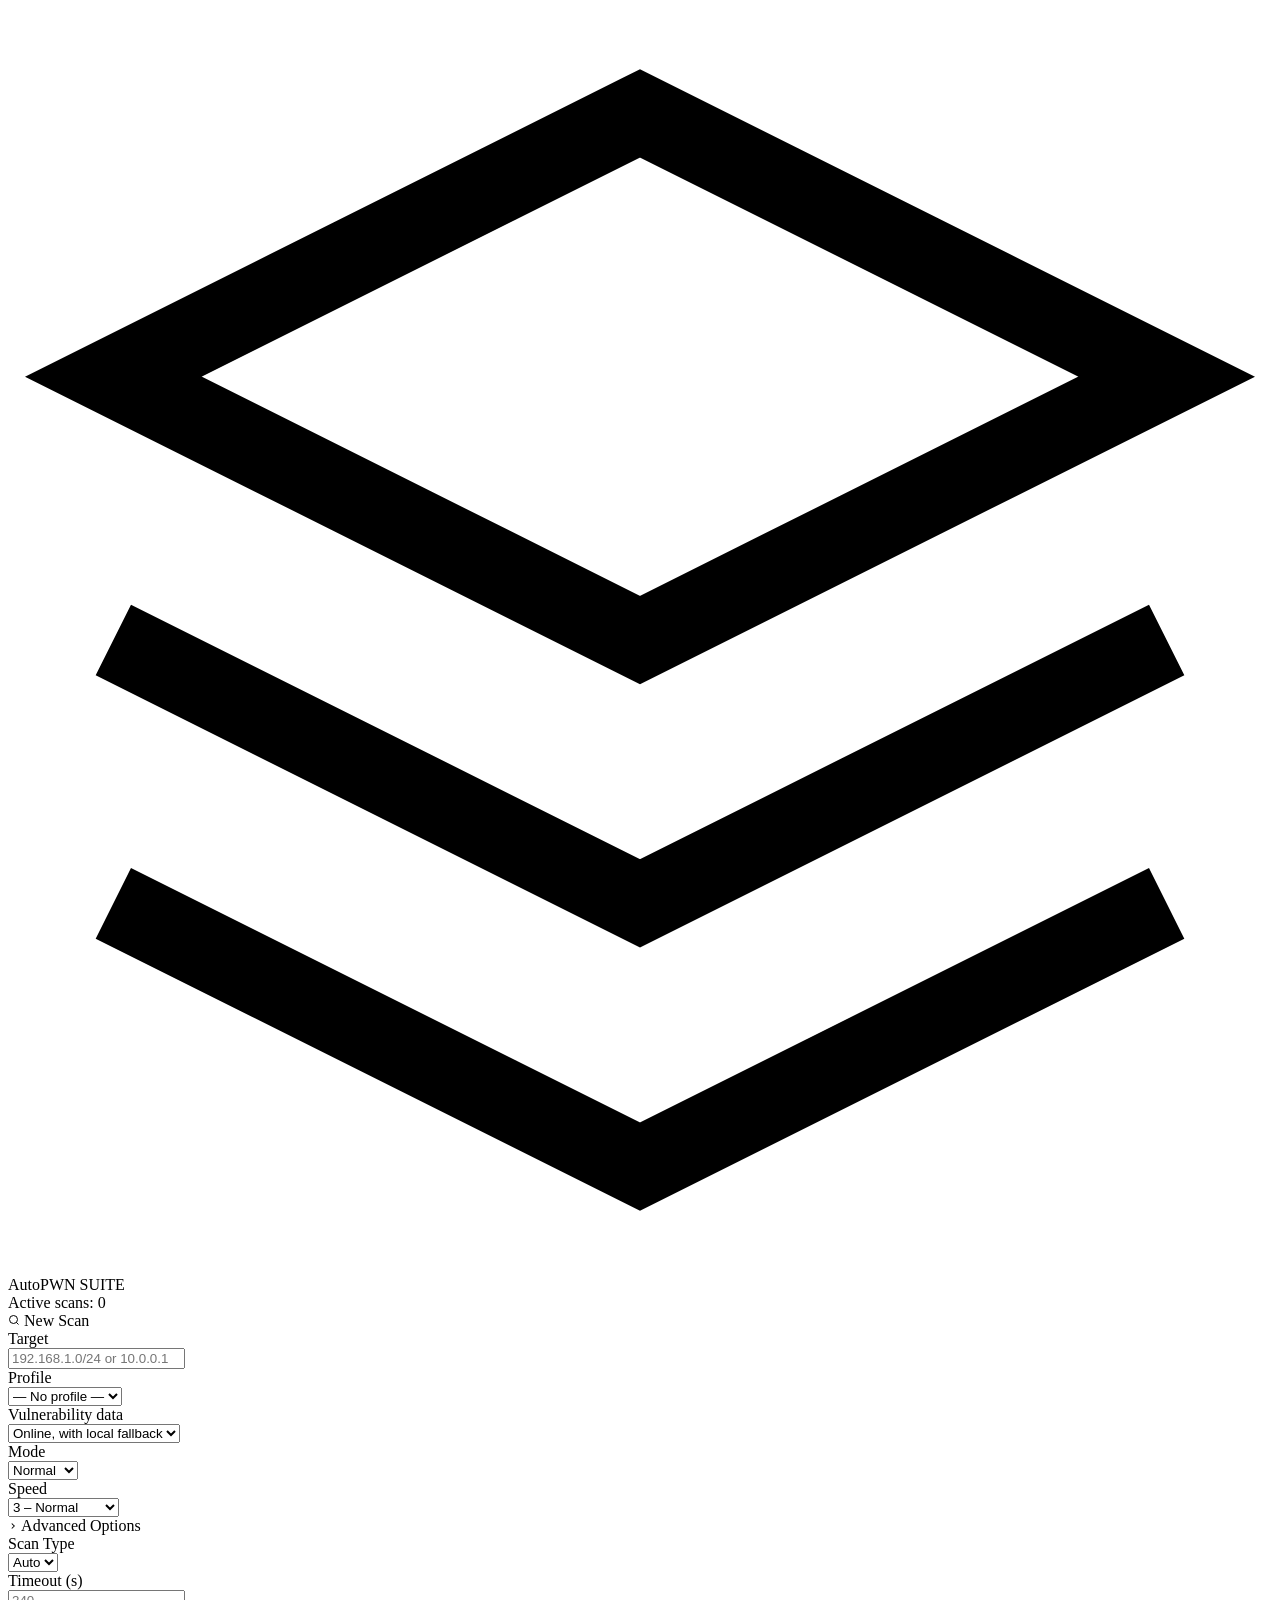
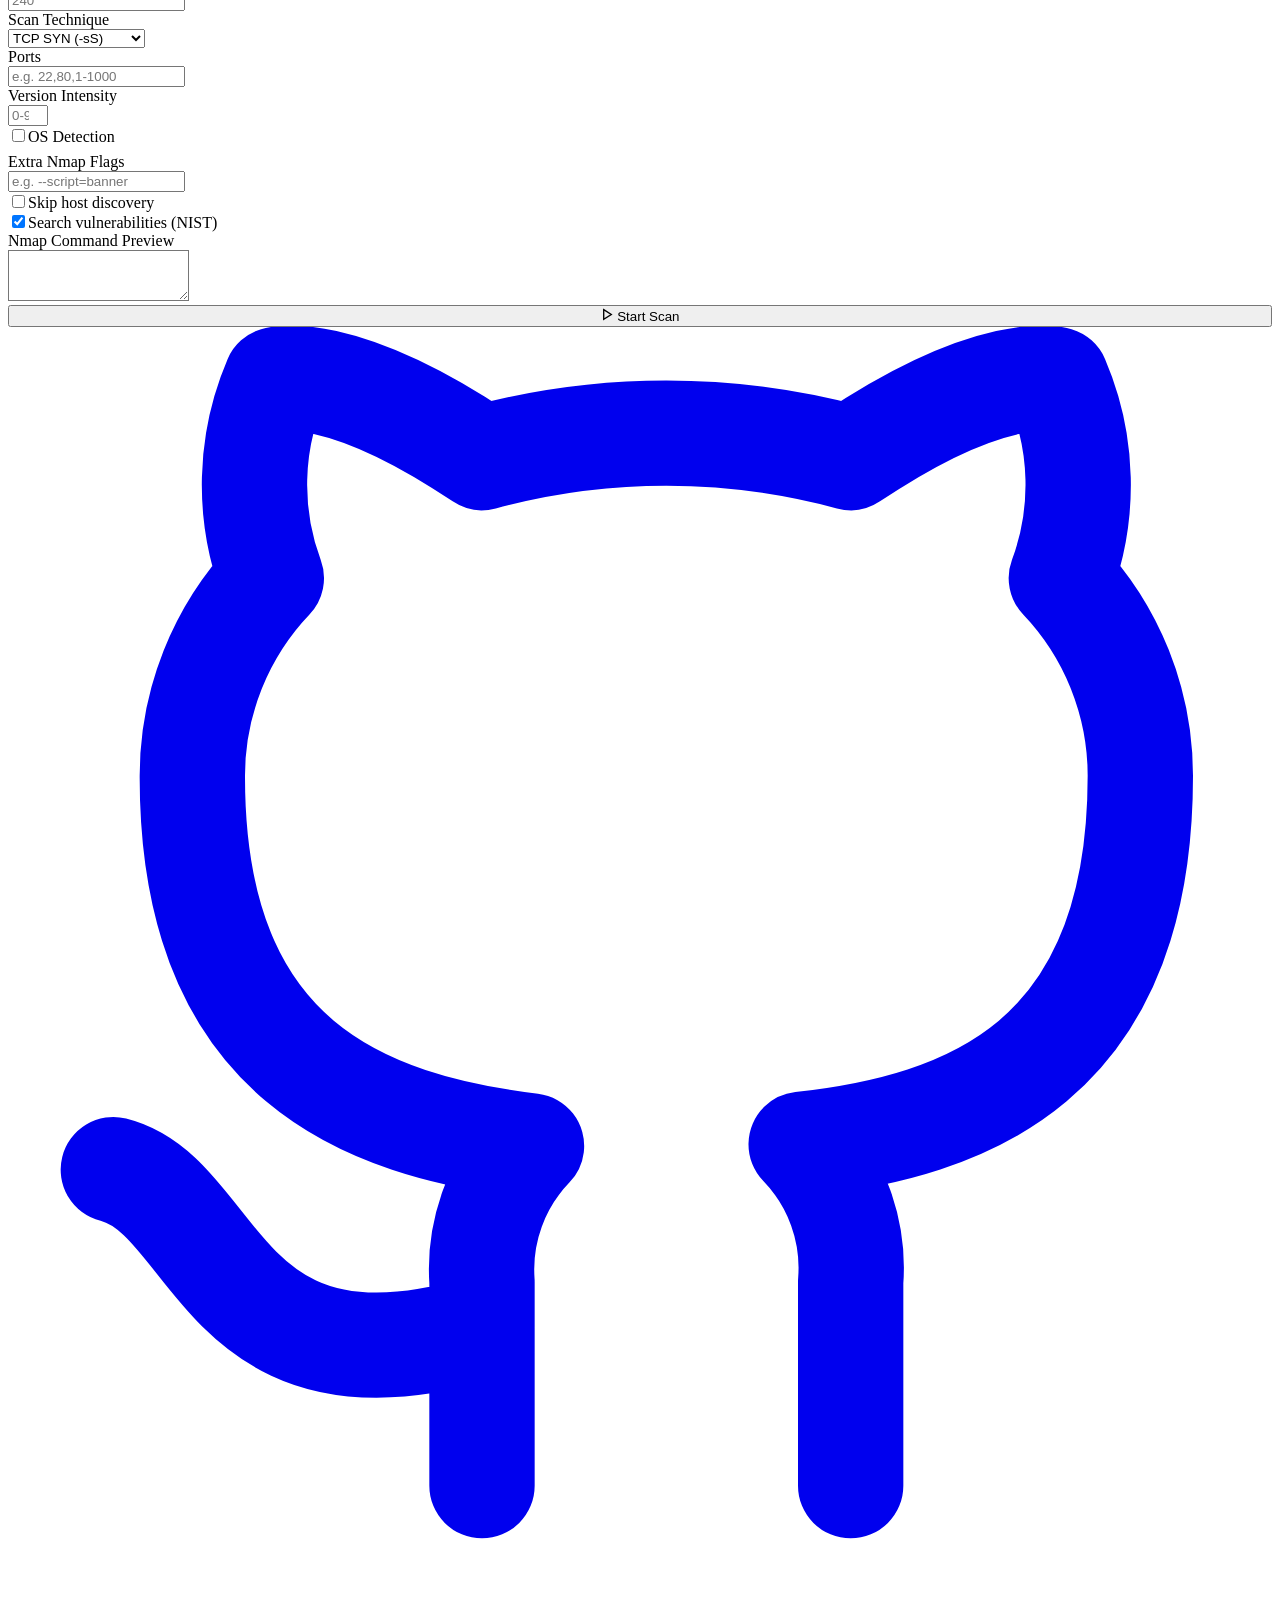
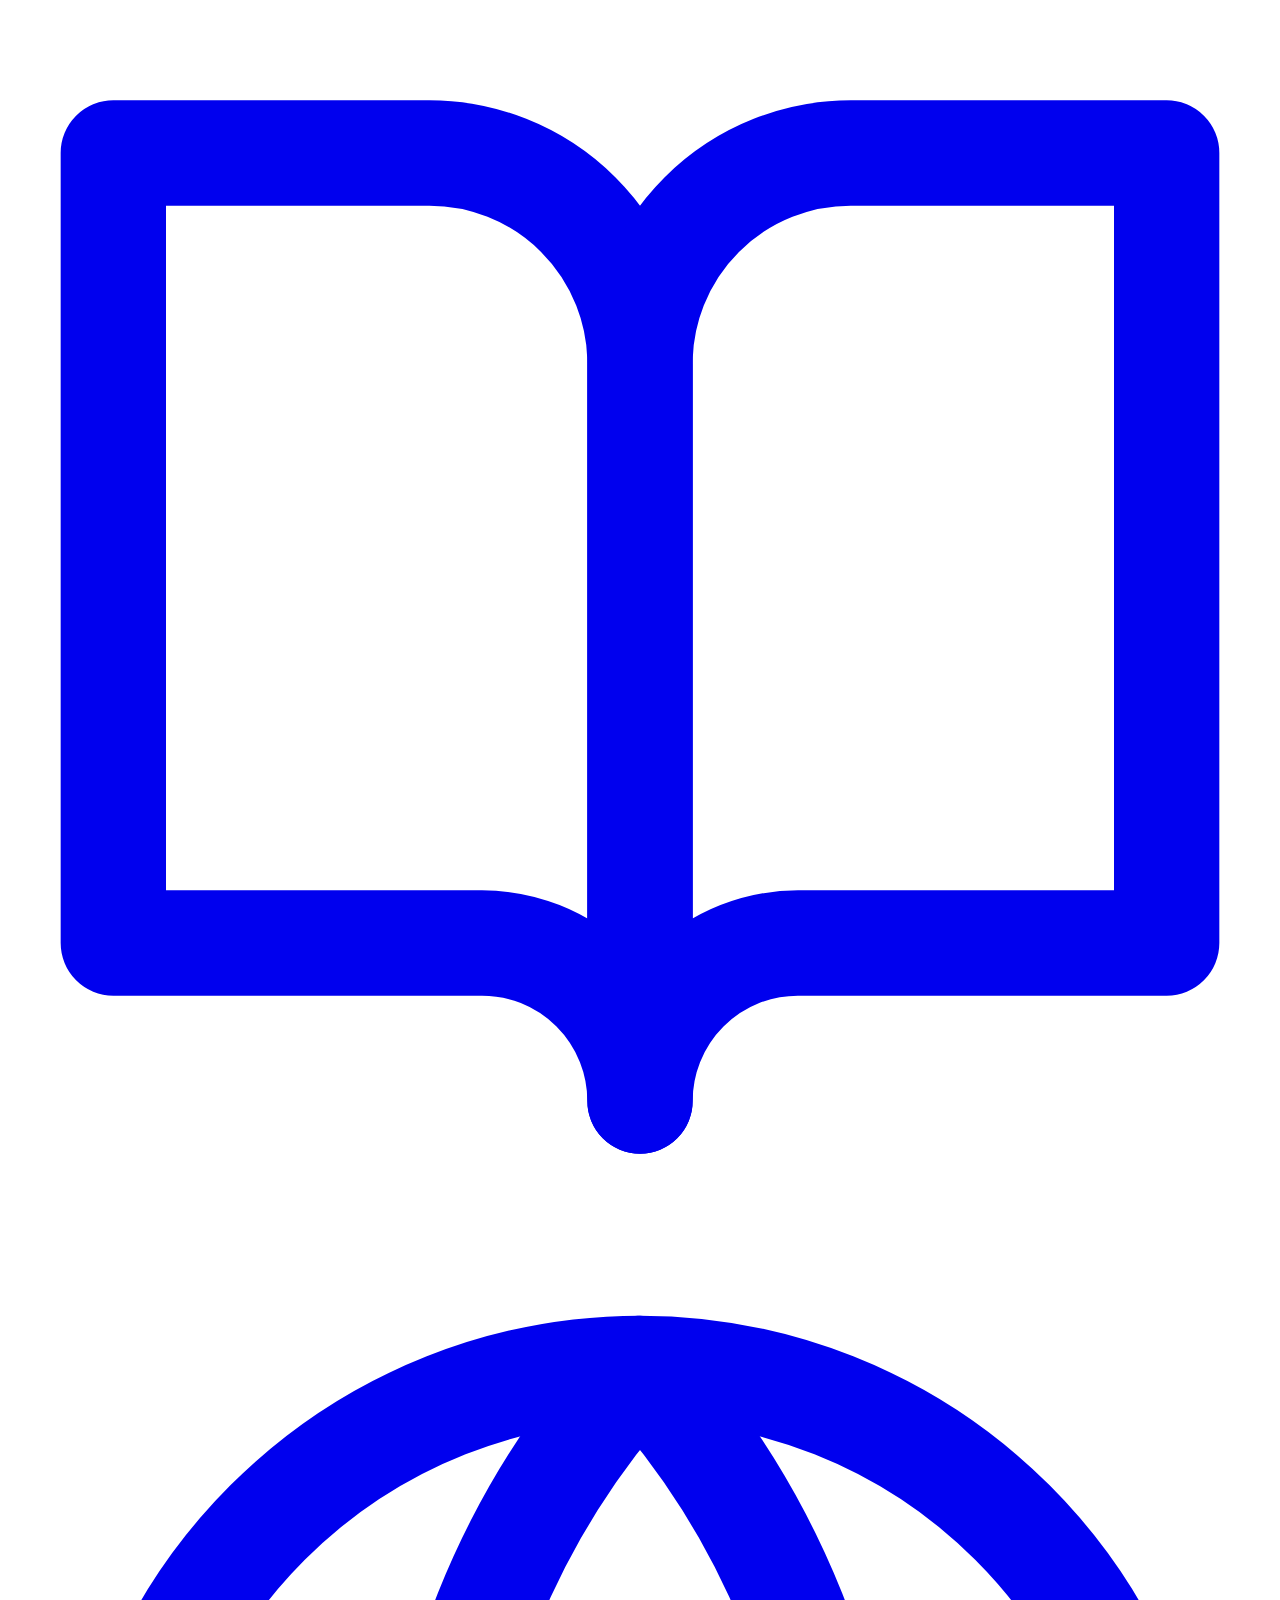
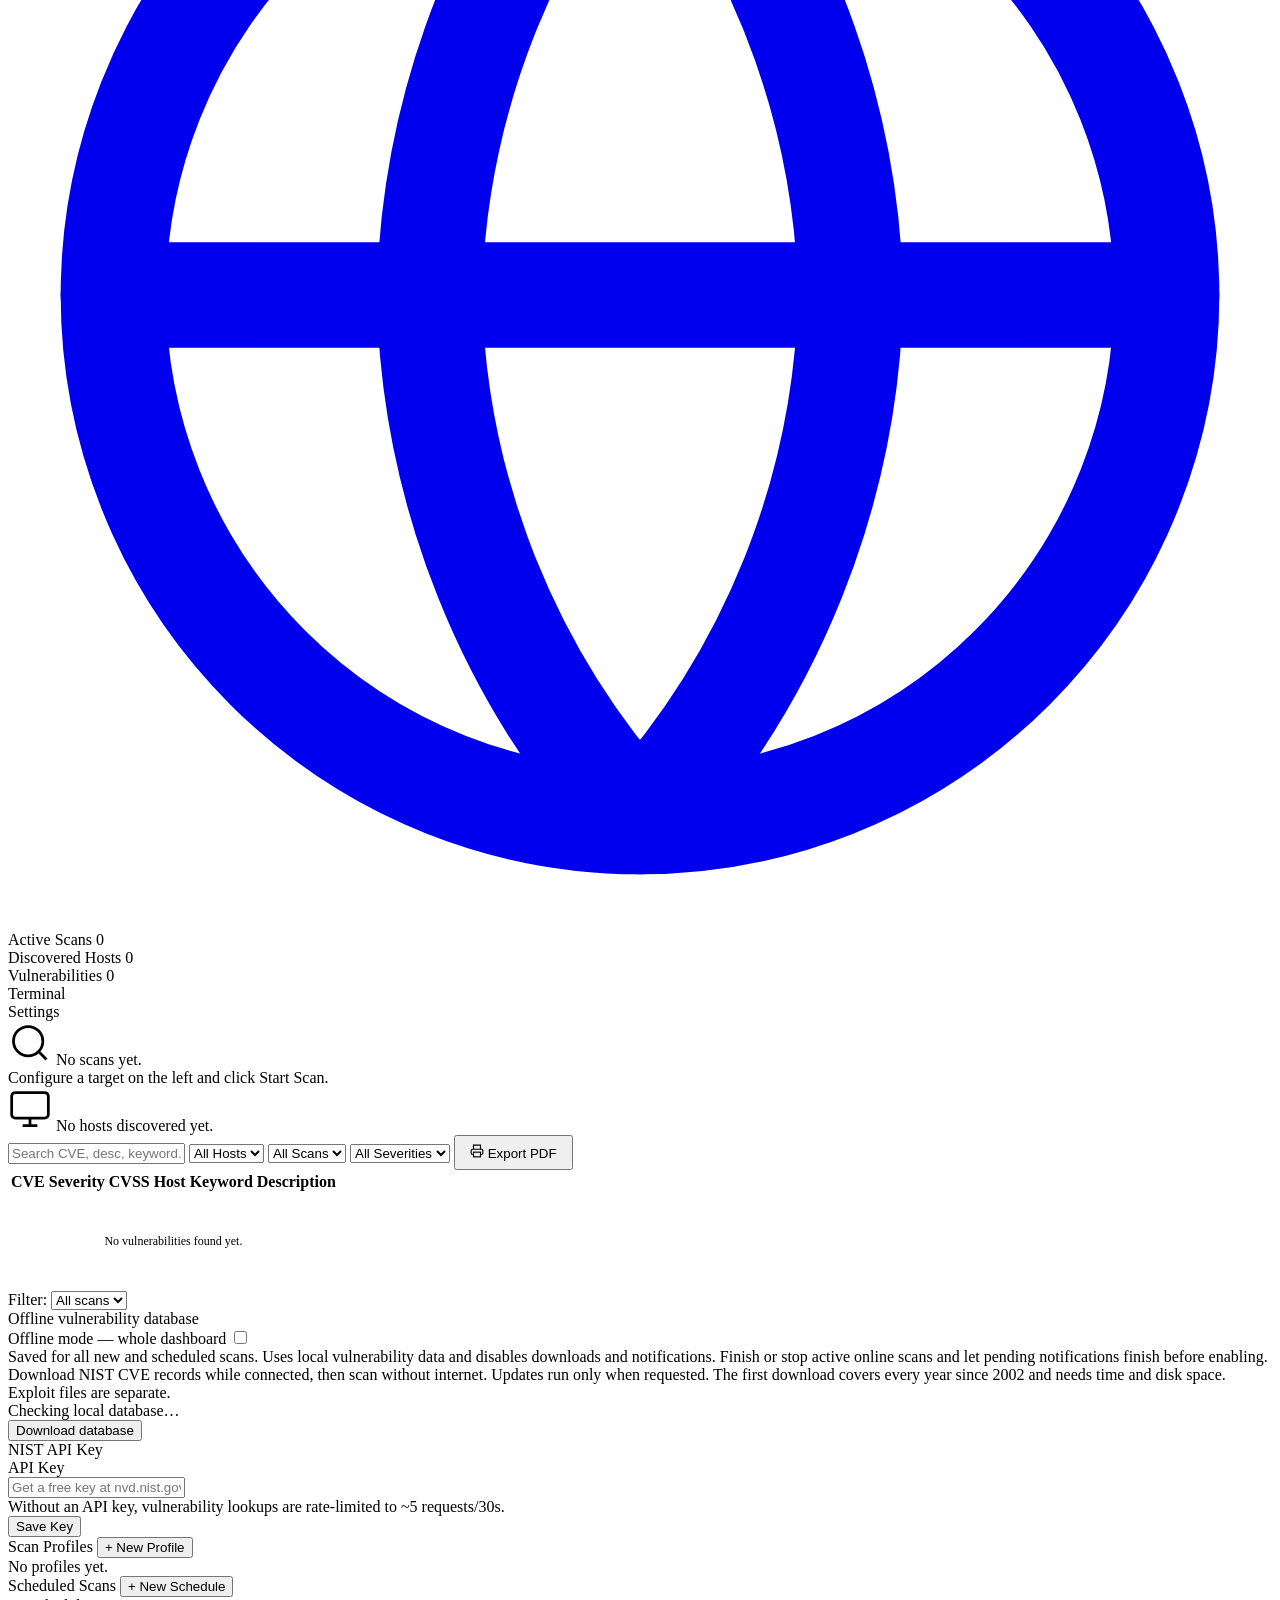
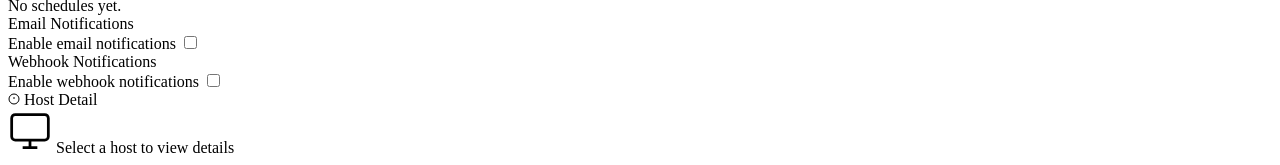
==== commit f4f7855e: "Revert "Merge branch 'feature/web-security-dashboard' into main" This reverts commit b84295bfac571b9" ====
--- a/modules/web_ui_static/index.html
+++ b/modules/web_ui_static/index.html
@@ -39,7 +39,6 @@
         <option value="">— No profile —</option>
       </select>
     </div>
-    <div id="f-web-controls" class="web-control-mount"></div>
     <div>
       <div class="fl">Vulnerability data</div>
       <select id="f-vuln-source">
@@ -48,7 +47,6 @@
         <option value="offline">Offline local database</option>
       </select>
     </div>
-    <div id="f-network-controls" class="web-network-controls">
     <div class="row2">
       <div><div class="fl">Mode</div>
         <select id="f-mode" onchange="updateNmapPreview()">
@@ -118,7 +116,6 @@
         <textarea id="f-nmap-preview" readonly rows="3" style="background:var(--bg3);color:var(--accent);cursor:not-allowed;resize:vertical;" title="Generated Nmap Command"></textarea>
       </div>
     </div>
-    </div>
     <button class="btn btn-primary" onclick="startScan()" style="width:100%">
       <svg width="13" height="13" viewBox="0 0 24 24" fill="none" stroke="currentColor" stroke-width="2.5"><polygon points="5 3 19 12 5 21 5 3"/></svg>
       Start Scan
@@ -146,7 +143,6 @@
     <div class="tab active" onclick="switchTab('scans',this)">Active Scans <span class="tab-badge" id="badge-scans">0</span></div>
     <div class="tab" onclick="switchTab('hosts',this)">Discovered Hosts <span class="tab-badge" id="badge-hosts">0</span></div>
     <div class="tab" onclick="switchTab('vulns',this)">Vulnerabilities <span class="tab-badge" id="badge-vulns">0</span></div>
-    <button class="tab" id="web-tab-button" onclick="switchTab('web',this)">Web Security <span class="tab-badge" id="badge-web">0</span></button>
     <div class="tab" onclick="switchTab('term',this)">Terminal</div>
     <div class="tab" onclick="switchTab('settings',this)">Settings</div>
   </div>
@@ -202,26 +198,6 @@
   </div>
 
   <!-- Terminal -->
-  <section id="tc-web" class="tc" aria-label="Web security findings">
-    <div class="web-page">
-      <div class="web-page-heading"><div><div class="web-eyebrow">Application security</div><h1>Web Security</h1><p>Findings, evidence and verification in one place.</p></div>
-        <button class="btn btn-ghost btn-sm" data-web-action="export">Export report</button></div>
-      <div id="web-offline-note" class="web-notice" hidden>Offline mode: web scans and verification are disabled. Existing reports and PoCs remain available.</div>
-      <div id="web-summary" class="web-summary"></div>
-      <div class="web-filter-bar">
-        <label class="web-search"><span class="sr-only">Search web findings</span><input id="web-search" type="text" placeholder="Search finding, endpoint or parameter…"></label>
-        <label><span class="sr-only">Filter confidence</span><select id="web-confidence"><option value="">All findings</option><option value="candidate">Candidates</option><option value="advisory">Advisories</option><option value="observation">Observations</option></select></label>
-        <label><span class="sr-only">Filter severity</span><select id="web-severity"><option value="">All severities</option><option value="high">High</option><option value="medium">Medium</option><option value="low">Low</option><option value="info">Info</option></select></label>
-        <label><span class="sr-only">Filter scan</span><select id="web-scan-filter"><option value="">All scans</option></select></label>
-      </div>
-      <div id="web-coverage" class="web-coverage"></div>
-      <div class="web-list-heading"><span id="web-result-count">0 findings</span><span>Select a finding to inspect its evidence</span></div>
-      <div id="web-findings-list" class="web-findings-list"></div>
-      <div id="web-empty" class="web-empty"><div class="web-empty-icon">&lt;/&gt;</div><h2>Start with a website.</h2><p>Enable web checks and scan an application to see its findings here.</p><button class="btn btn-primary" data-web-action="configure">Configure web scan</button></div>
-    </div>
-  </section>
-
-  <!-- Terminal -->
   <div id="tc-term" class="tc">
     <div id="term-toolbar">
       <span class="term-filter-label">Filter:</span>
@@ -270,15 +246,10 @@
         <div id="profile-form" class="inline-form" style="display:none">
           <div class="inline-form-title" id="profile-form-title">New Profile</div>
           <input type="hidden" id="pf-id"/>
-          <div id="pf-web-controls" class="web-control-mount"></div>
           <div class="row2">
             <div><div class="fl">Name</div><input type="text" id="pf-name" placeholder="e.g. Quick Scan"/></div>
             <div><div class="fl">Description</div><input type="text" id="pf-desc" placeholder="Optional description"/></div>
           </div>
-          <div><div class="fl">Vulnerability data</div>
-            <select id="pf-vuln-source"><option value="auto">Online, with local fallback</option><option value="online">Online NIST only</option><option value="offline">Offline local database</option></select>
-          </div>
-          <div id="pf-network-controls" class="web-network-controls">
           <div class="form-grid">
             <div><div class="fl">Mode</div>
               <select id="pf-mode" onchange="updateProfilePreview()"><option value="normal">Normal</option><option value="evade">Evasion</option><option value="noise">Noise</option></select>
@@ -290,6 +261,9 @@
               <select id="pf-scantype"><option value="">Auto</option><option value="arp">ARP</option><option value="ping">Ping</option></select>
             </div>
             <div><div class="fl">Timeout (s)</div><input type="number" id="pf-timeout" value="240" min="1" oninput="updateProfilePreview()"/></div>
+            <div><div class="fl">Vulnerability data</div>
+              <select id="pf-vuln-source"><option value="auto">Online, with local fallback</option><option value="online">Online NIST only</option><option value="offline">Offline local database</option></select>
+            </div>
           </div>
           <div class="form-grid">
             <div><div class="fl">Scan Technique</div>
@@ -319,7 +293,6 @@
           <div><div class="fl">Nmap Command Preview</div>
             <textarea id="pf-nmap-preview" readonly rows="3" style="background:var(--bg3);color:var(--accent);cursor:not-allowed;resize:vertical;" title="Generated Nmap Command"></textarea>
           </div>
-          </div>
           <div class="inline-form-actions">
             <button class="btn btn-ghost btn-sm" onclick="hideProfileForm()">Cancel</button>
             <button class="btn btn-primary btn-sm" onclick="saveProfile()">Save Profile</button>
@@ -462,22 +435,6 @@
 </aside>
 </div>
 
-<dialog id="web-finding-dialog" class="web-dialog" aria-labelledby="web-detail-title">
-  <div class="web-dialog-header"><div><div class="web-eyebrow" id="web-detail-kind">Finding</div><h2 id="web-detail-title">Finding details</h2><div id="web-detail-badges" class="web-badges"></div></div><button class="web-close" data-web-action="close" aria-label="Close finding details">×</button></div>
-  <div id="web-detail-url" class="web-detail-url"></div>
-  <nav class="web-detail-tabs" aria-label="Finding sections"><button class="active" data-web-action="detail-tab" data-panel="overview">Overview</button><button data-web-action="detail-tab" data-panel="evidence">Evidence</button><button data-web-action="detail-tab" data-panel="poc">PoC &amp; Verify</button></nav>
-  <div class="web-dialog-body"><div id="web-panel-overview" class="web-detail-panel"></div><div id="web-panel-evidence" class="web-detail-panel" hidden></div>
-    <div id="web-panel-poc" class="web-detail-panel" hidden>
-      <div class="web-verification-card"><div><h3>Reproduce the recorded evidence</h3><p>Replay the same requests. Browser PoCs can help assess XSS and CORS impact.</p></div><button id="web-verify-button" class="btn btn-primary" data-web-action="verify">Verify evidence</button></div>
-      <div id="web-verification-result" class="web-verification-result"></div>
-      <div class="web-code-toolbar"><label><span class="sr-only">PoC format</span><select id="web-poc-format"><option value="python">Python PoC</option><option value="curl">curl requests</option><option value="html">Browser PoC</option><option value="json">Request plan</option></select></label><div><button class="btn btn-ghost btn-sm" data-web-action="copy-poc">Copy</button><a id="web-poc-download" class="btn btn-ghost btn-sm" download>Download</a></div></div>
-      <pre class="web-code"><code id="web-poc-code">Loading PoC…</code></pre>
-      <p id="web-poc-help" class="web-small-note"></p>
-    </div>
-  </div>
-</dialog>
-
-<script src="/web_security.js" defer></script>
 <script src="/app.js" defer></script>
 </body>
 </html>
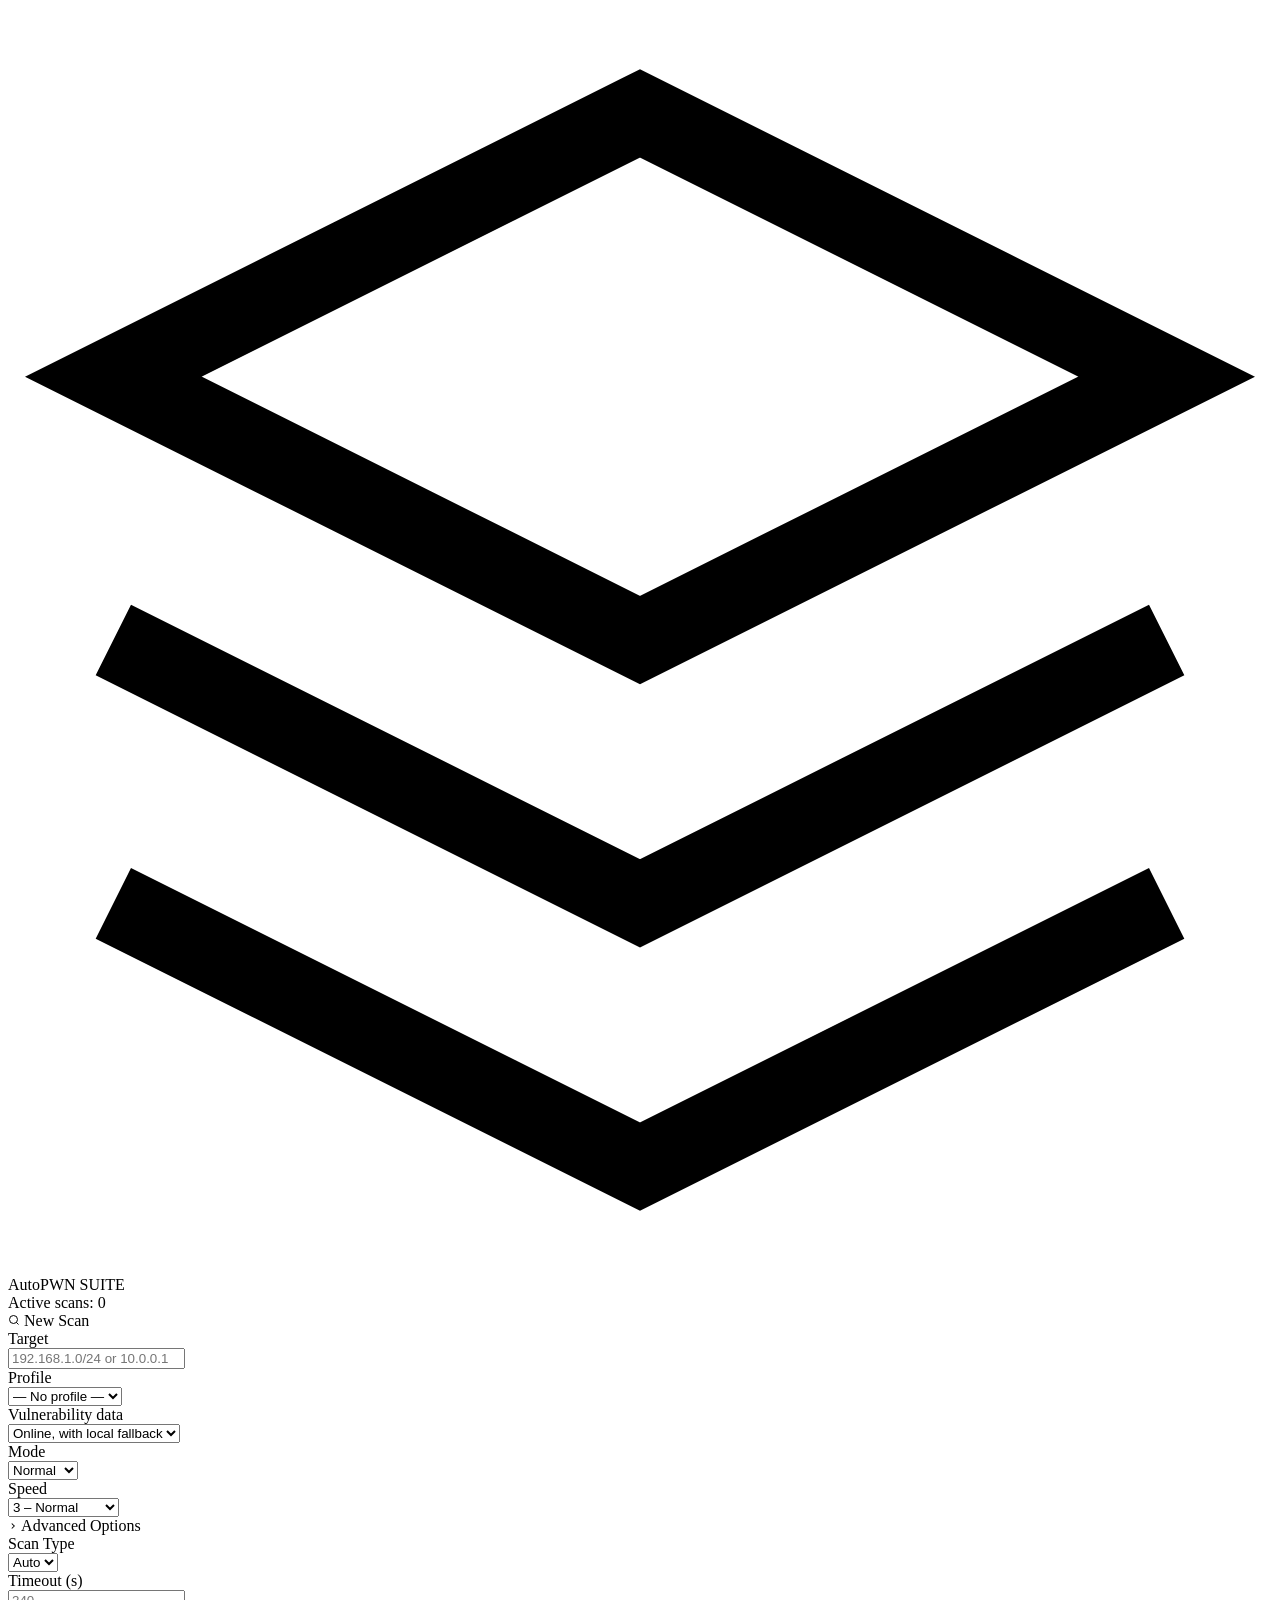
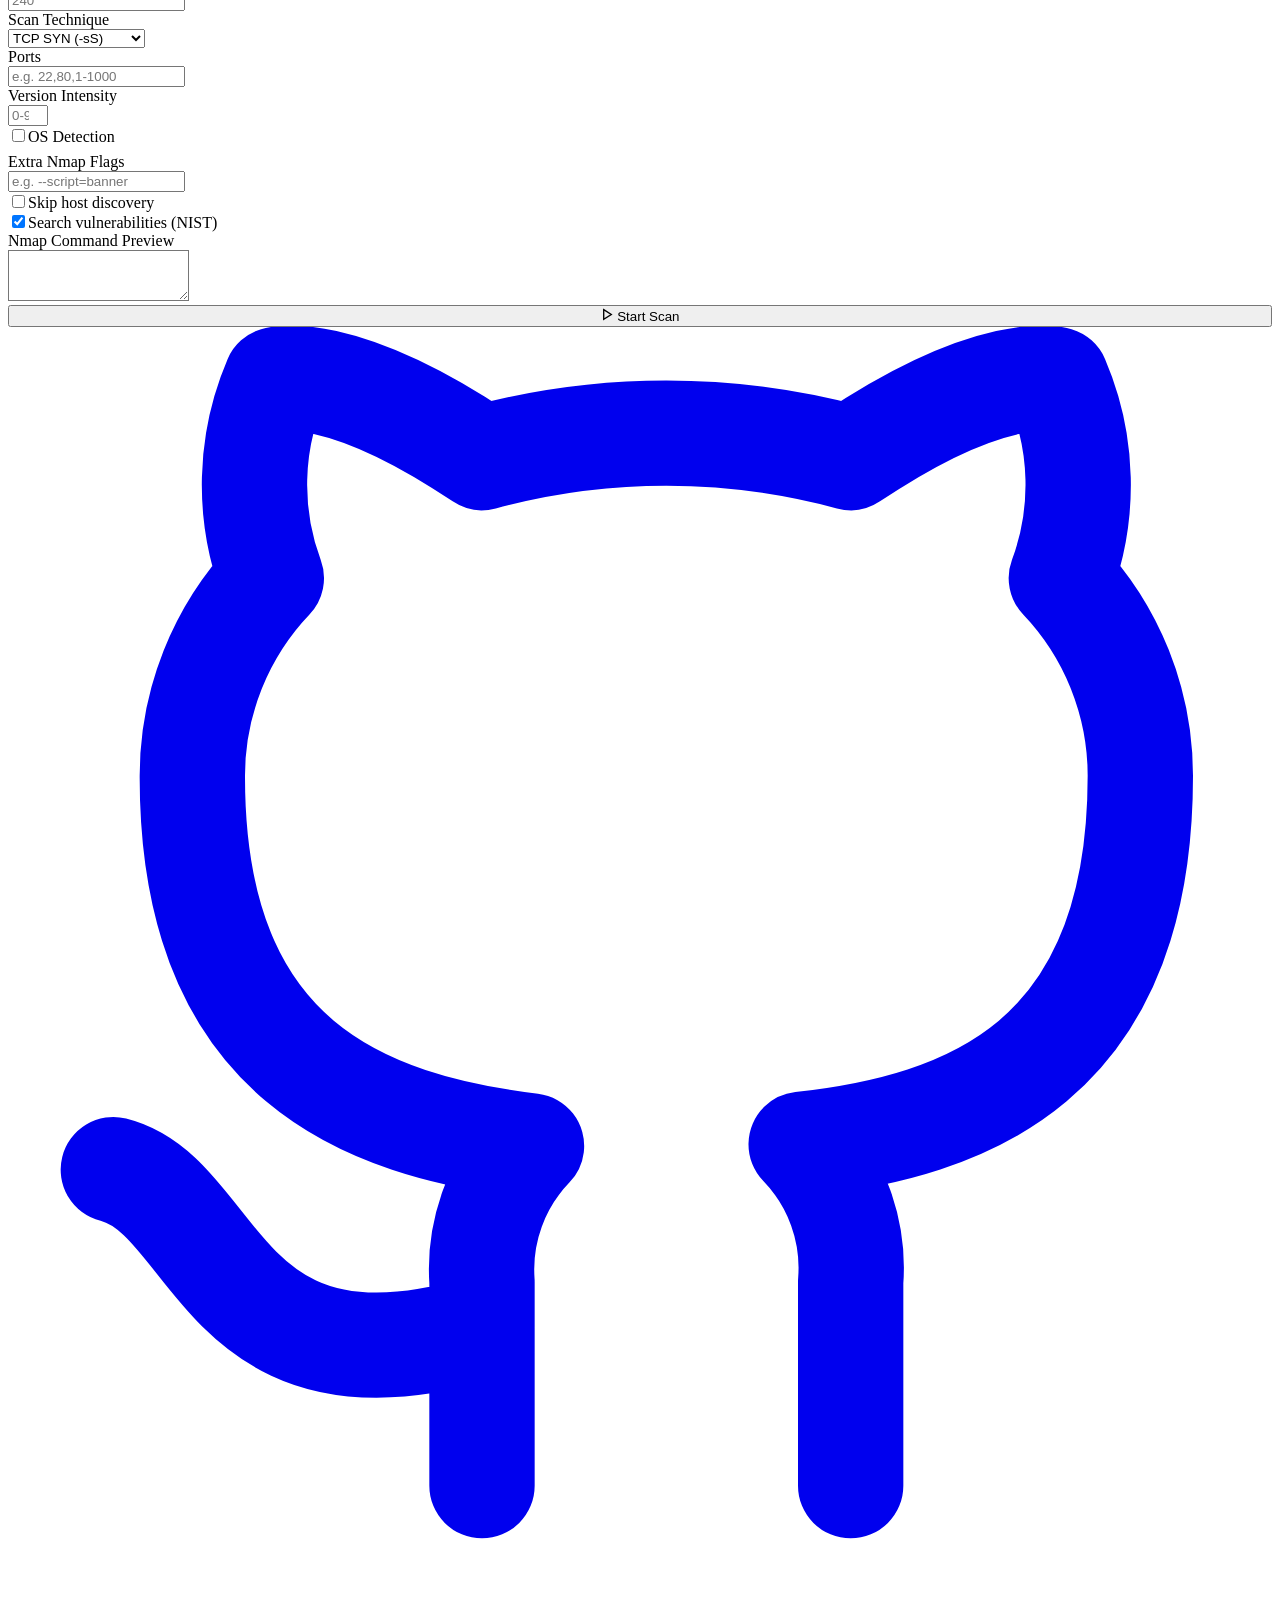
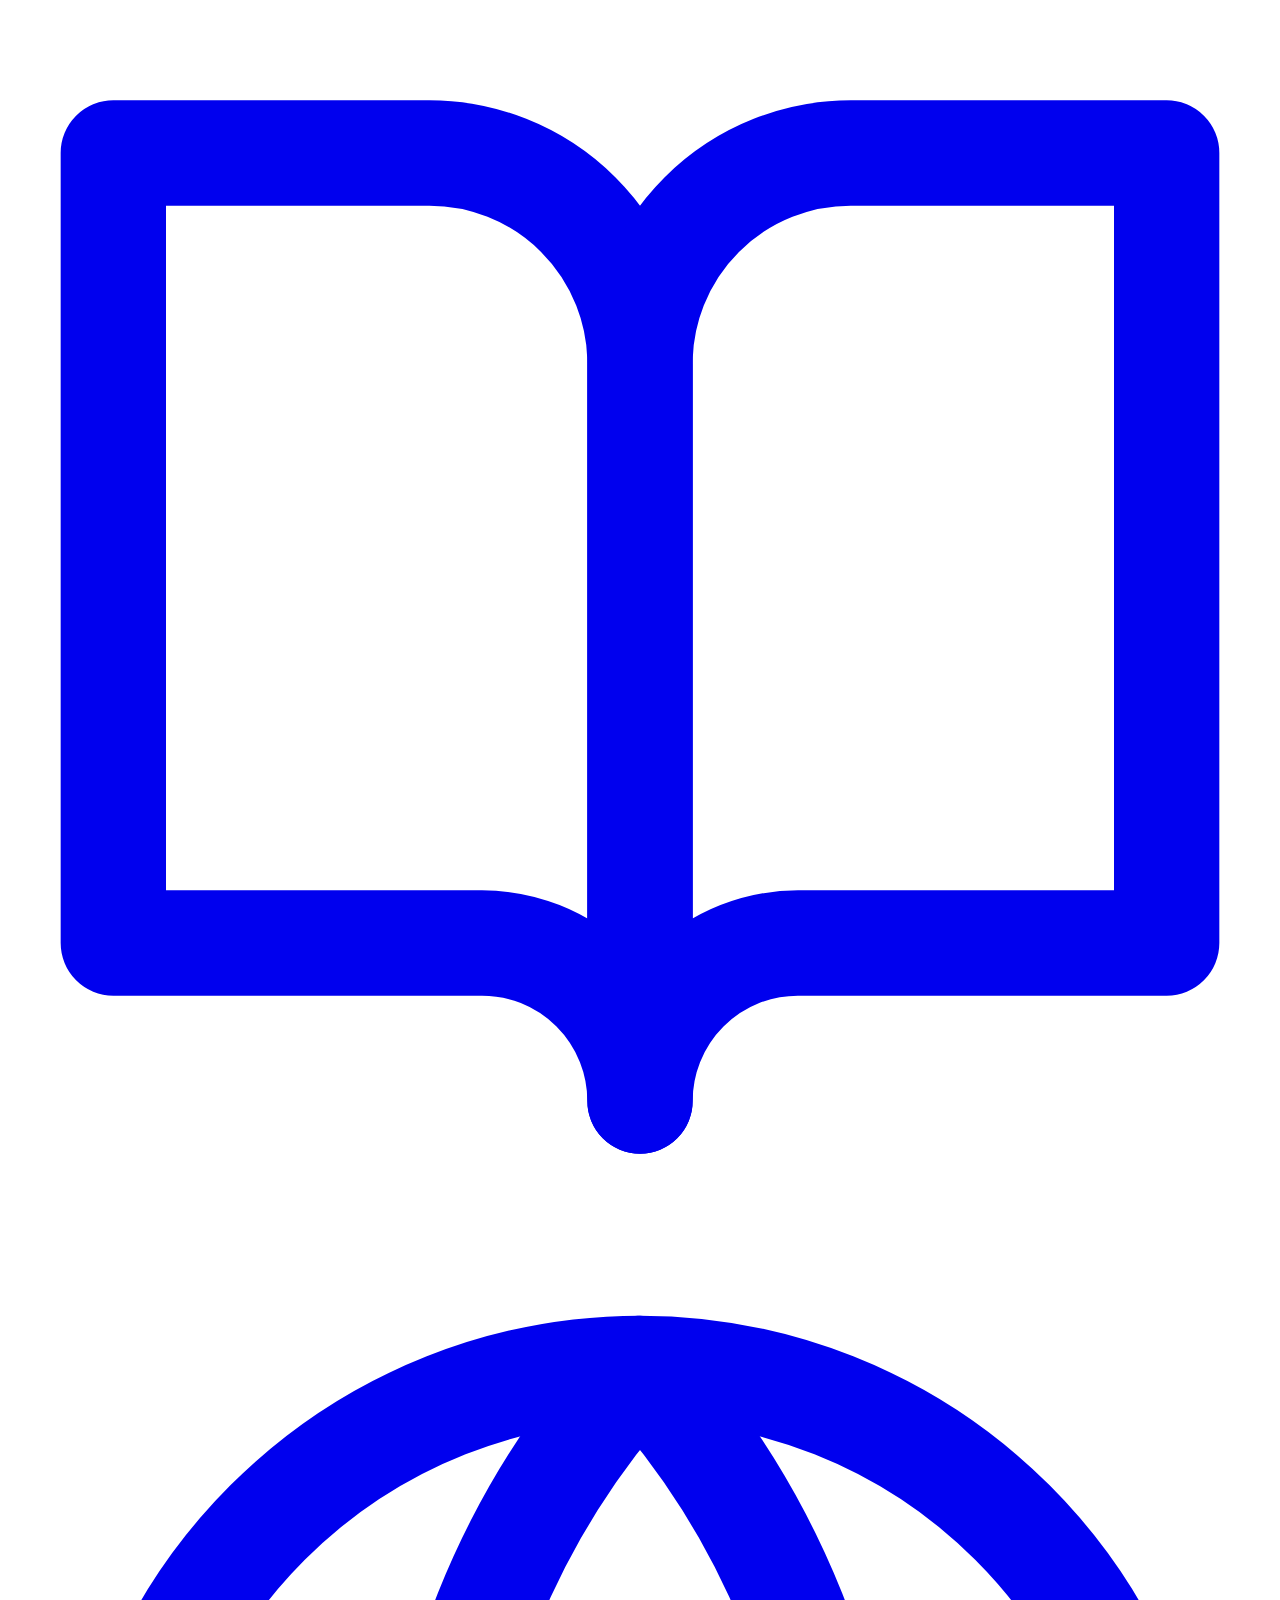
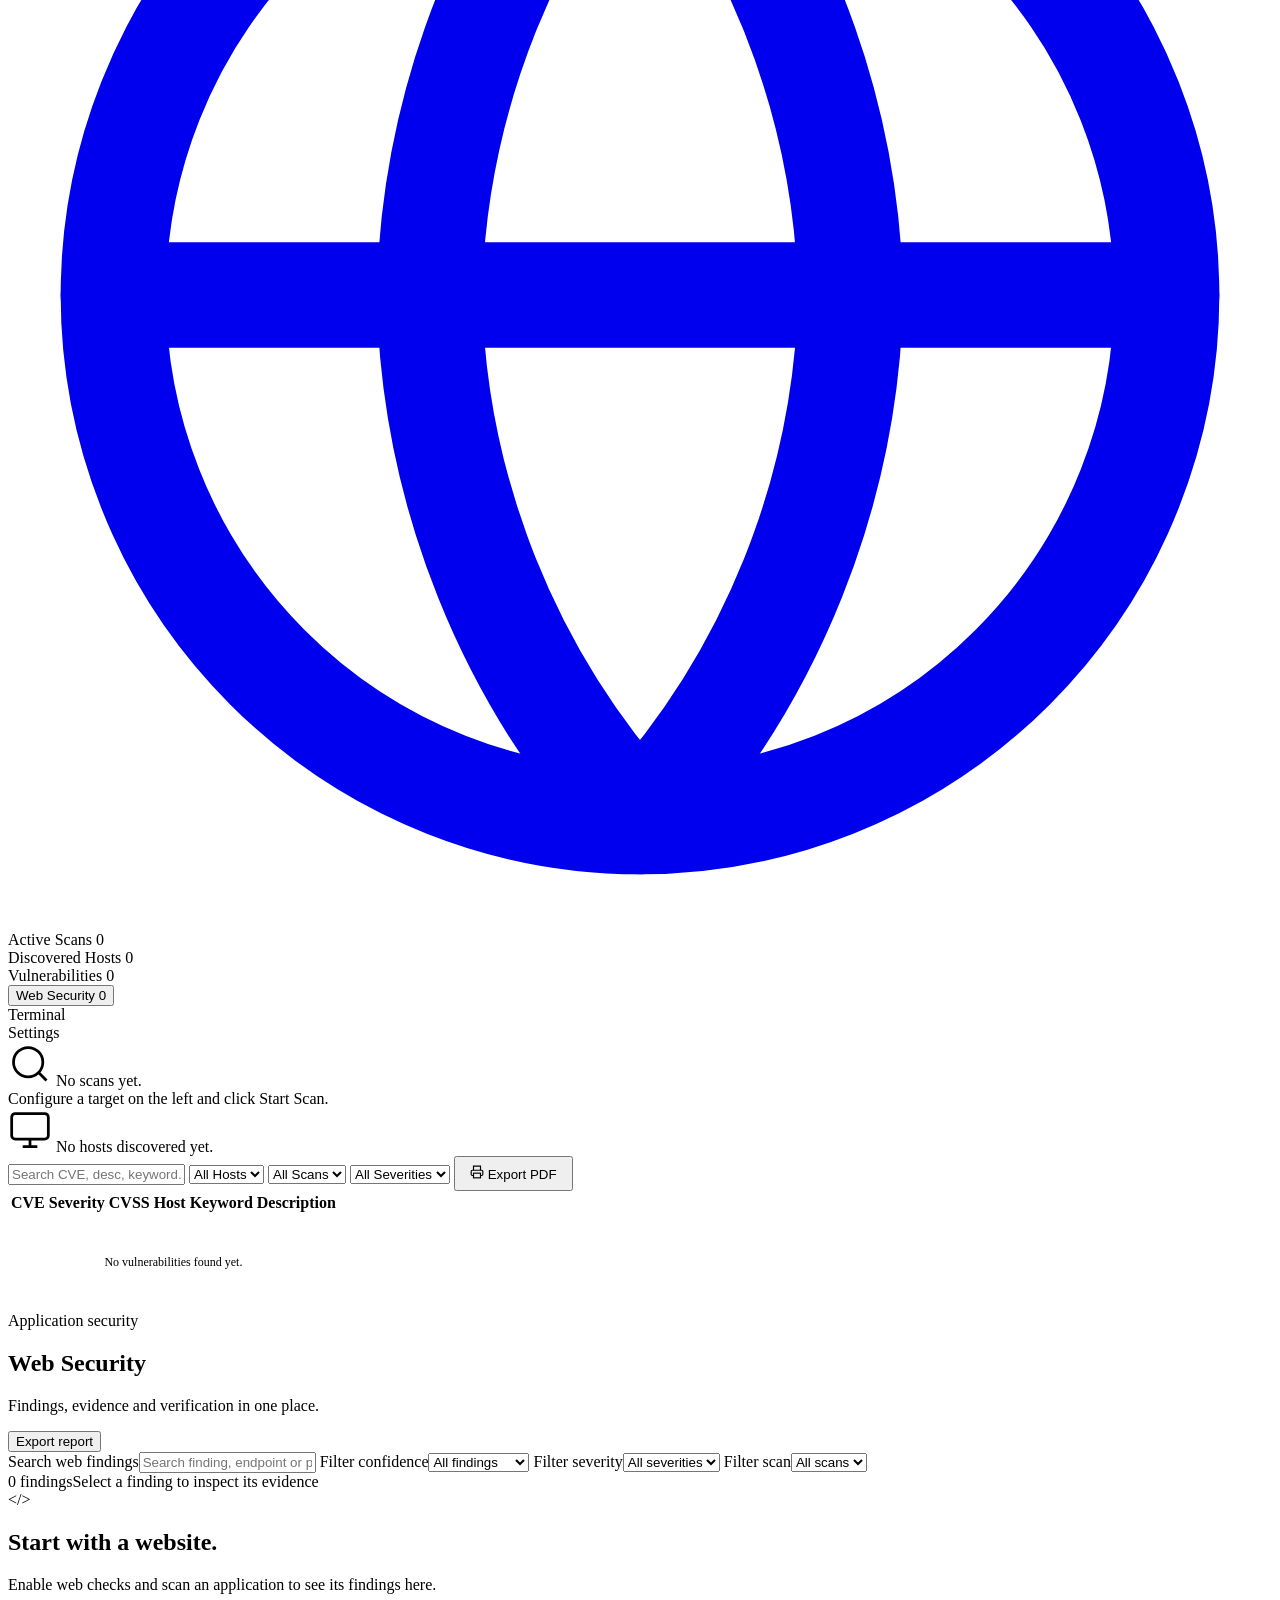
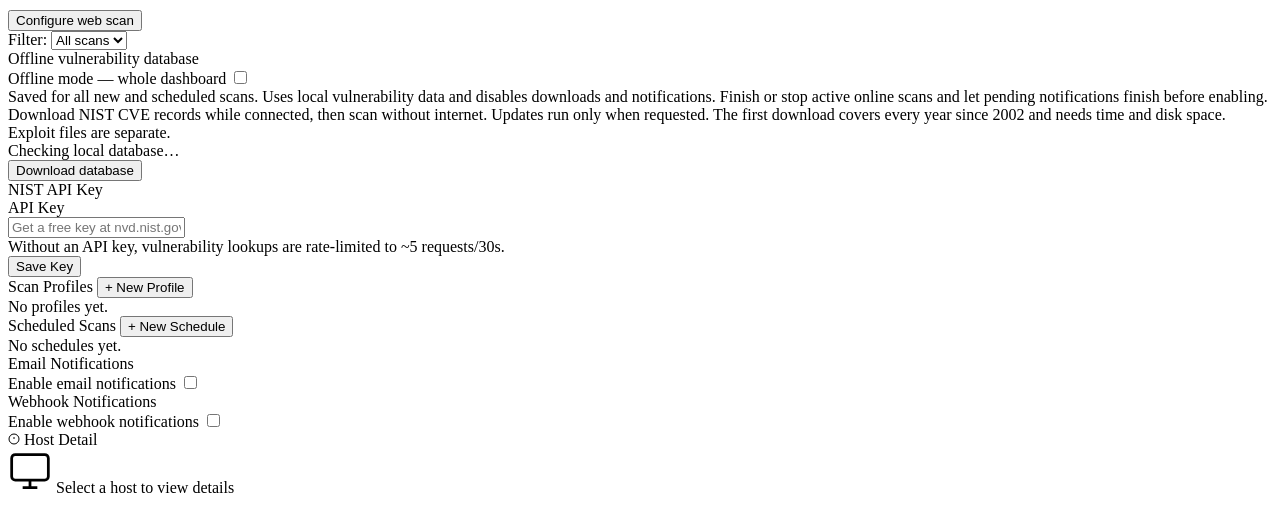
==== commit 55d0d979: "Restore web security work on its feature branch" ====
--- a/modules/web_ui_static/index.html
+++ b/modules/web_ui_static/index.html
@@ -39,6 +39,7 @@
         <option value="">— No profile —</option>
       </select>
     </div>
+    <div id="f-web-controls" class="web-control-mount"></div>
     <div>
       <div class="fl">Vulnerability data</div>
       <select id="f-vuln-source">
@@ -47,6 +48,7 @@
         <option value="offline">Offline local database</option>
       </select>
     </div>
+    <div id="f-network-controls" class="web-network-controls">
     <div class="row2">
       <div><div class="fl">Mode</div>
         <select id="f-mode" onchange="updateNmapPreview()">
@@ -116,6 +118,7 @@
         <textarea id="f-nmap-preview" readonly rows="3" style="background:var(--bg3);color:var(--accent);cursor:not-allowed;resize:vertical;" title="Generated Nmap Command"></textarea>
       </div>
     </div>
+    </div>
     <button class="btn btn-primary" onclick="startScan()" style="width:100%">
       <svg width="13" height="13" viewBox="0 0 24 24" fill="none" stroke="currentColor" stroke-width="2.5"><polygon points="5 3 19 12 5 21 5 3"/></svg>
       Start Scan
@@ -143,6 +146,7 @@
     <div class="tab active" onclick="switchTab('scans',this)">Active Scans <span class="tab-badge" id="badge-scans">0</span></div>
     <div class="tab" onclick="switchTab('hosts',this)">Discovered Hosts <span class="tab-badge" id="badge-hosts">0</span></div>
     <div class="tab" onclick="switchTab('vulns',this)">Vulnerabilities <span class="tab-badge" id="badge-vulns">0</span></div>
+    <button class="tab" id="web-tab-button" onclick="switchTab('web',this)">Web Security <span class="tab-badge" id="badge-web">0</span></button>
     <div class="tab" onclick="switchTab('term',this)">Terminal</div>
     <div class="tab" onclick="switchTab('settings',this)">Settings</div>
   </div>
@@ -198,6 +202,26 @@
   </div>
 
   <!-- Terminal -->
+  <section id="tc-web" class="tc" aria-label="Web security findings">
+    <div class="web-page">
+      <div class="web-page-heading"><div><div class="web-eyebrow">Application security</div><h1>Web Security</h1><p>Findings, evidence and verification in one place.</p></div>
+        <button class="btn btn-ghost btn-sm" data-web-action="export">Export report</button></div>
+      <div id="web-offline-note" class="web-notice" hidden>Offline mode: web scans and verification are disabled. Existing reports and PoCs remain available.</div>
+      <div id="web-summary" class="web-summary"></div>
+      <div class="web-filter-bar">
+        <label class="web-search"><span class="sr-only">Search web findings</span><input id="web-search" type="text" placeholder="Search finding, endpoint or parameter…"></label>
+        <label><span class="sr-only">Filter confidence</span><select id="web-confidence"><option value="">All findings</option><option value="candidate">Candidates</option><option value="advisory">Advisories</option><option value="observation">Observations</option></select></label>
+        <label><span class="sr-only">Filter severity</span><select id="web-severity"><option value="">All severities</option><option value="high">High</option><option value="medium">Medium</option><option value="low">Low</option><option value="info">Info</option></select></label>
+        <label><span class="sr-only">Filter scan</span><select id="web-scan-filter"><option value="">All scans</option></select></label>
+      </div>
+      <div id="web-coverage" class="web-coverage"></div>
+      <div class="web-list-heading"><span id="web-result-count">0 findings</span><span>Select a finding to inspect its evidence</span></div>
+      <div id="web-findings-list" class="web-findings-list"></div>
+      <div id="web-empty" class="web-empty"><div class="web-empty-icon">&lt;/&gt;</div><h2>Start with a website.</h2><p>Enable web checks and scan an application to see its findings here.</p><button class="btn btn-primary" data-web-action="configure">Configure web scan</button></div>
+    </div>
+  </section>
+
+  <!-- Terminal -->
   <div id="tc-term" class="tc">
     <div id="term-toolbar">
       <span class="term-filter-label">Filter:</span>
@@ -246,10 +270,15 @@
         <div id="profile-form" class="inline-form" style="display:none">
           <div class="inline-form-title" id="profile-form-title">New Profile</div>
           <input type="hidden" id="pf-id"/>
+          <div id="pf-web-controls" class="web-control-mount"></div>
           <div class="row2">
             <div><div class="fl">Name</div><input type="text" id="pf-name" placeholder="e.g. Quick Scan"/></div>
             <div><div class="fl">Description</div><input type="text" id="pf-desc" placeholder="Optional description"/></div>
           </div>
+          <div><div class="fl">Vulnerability data</div>
+            <select id="pf-vuln-source"><option value="auto">Online, with local fallback</option><option value="online">Online NIST only</option><option value="offline">Offline local database</option></select>
+          </div>
+          <div id="pf-network-controls" class="web-network-controls">
           <div class="form-grid">
             <div><div class="fl">Mode</div>
               <select id="pf-mode" onchange="updateProfilePreview()"><option value="normal">Normal</option><option value="evade">Evasion</option><option value="noise">Noise</option></select>
@@ -261,9 +290,6 @@
               <select id="pf-scantype"><option value="">Auto</option><option value="arp">ARP</option><option value="ping">Ping</option></select>
             </div>
             <div><div class="fl">Timeout (s)</div><input type="number" id="pf-timeout" value="240" min="1" oninput="updateProfilePreview()"/></div>
-            <div><div class="fl">Vulnerability data</div>
-              <select id="pf-vuln-source"><option value="auto">Online, with local fallback</option><option value="online">Online NIST only</option><option value="offline">Offline local database</option></select>
-            </div>
           </div>
           <div class="form-grid">
             <div><div class="fl">Scan Technique</div>
@@ -293,6 +319,7 @@
           <div><div class="fl">Nmap Command Preview</div>
             <textarea id="pf-nmap-preview" readonly rows="3" style="background:var(--bg3);color:var(--accent);cursor:not-allowed;resize:vertical;" title="Generated Nmap Command"></textarea>
           </div>
+          </div>
           <div class="inline-form-actions">
             <button class="btn btn-ghost btn-sm" onclick="hideProfileForm()">Cancel</button>
             <button class="btn btn-primary btn-sm" onclick="saveProfile()">Save Profile</button>
@@ -435,6 +462,22 @@
 </aside>
 </div>
 
+<dialog id="web-finding-dialog" class="web-dialog" aria-labelledby="web-detail-title">
+  <div class="web-dialog-header"><div><div class="web-eyebrow" id="web-detail-kind">Finding</div><h2 id="web-detail-title">Finding details</h2><div id="web-detail-badges" class="web-badges"></div></div><button class="web-close" data-web-action="close" aria-label="Close finding details">×</button></div>
+  <div id="web-detail-url" class="web-detail-url"></div>
+  <nav class="web-detail-tabs" aria-label="Finding sections"><button class="active" data-web-action="detail-tab" data-panel="overview">Overview</button><button data-web-action="detail-tab" data-panel="evidence">Evidence</button><button data-web-action="detail-tab" data-panel="poc">PoC &amp; Verify</button></nav>
+  <div class="web-dialog-body"><div id="web-panel-overview" class="web-detail-panel"></div><div id="web-panel-evidence" class="web-detail-panel" hidden></div>
+    <div id="web-panel-poc" class="web-detail-panel" hidden>
+      <div class="web-verification-card"><div><h3>Reproduce the recorded evidence</h3><p>Replay the same requests. Browser PoCs can help assess XSS and CORS impact.</p></div><button id="web-verify-button" class="btn btn-primary" data-web-action="verify">Verify evidence</button></div>
+      <div id="web-verification-result" class="web-verification-result"></div>
+      <div class="web-code-toolbar"><label><span class="sr-only">PoC format</span><select id="web-poc-format"><option value="python">Python PoC</option><option value="curl">curl requests</option><option value="html">Browser PoC</option><option value="json">Request plan</option></select></label><div><button class="btn btn-ghost btn-sm" data-web-action="copy-poc">Copy</button><a id="web-poc-download" class="btn btn-ghost btn-sm" download>Download</a></div></div>
+      <pre class="web-code"><code id="web-poc-code">Loading PoC…</code></pre>
+      <p id="web-poc-help" class="web-small-note"></p>
+    </div>
+  </div>
+</dialog>
+
+<script src="/web_security.js" defer></script>
 <script src="/app.js" defer></script>
 </body>
 </html>
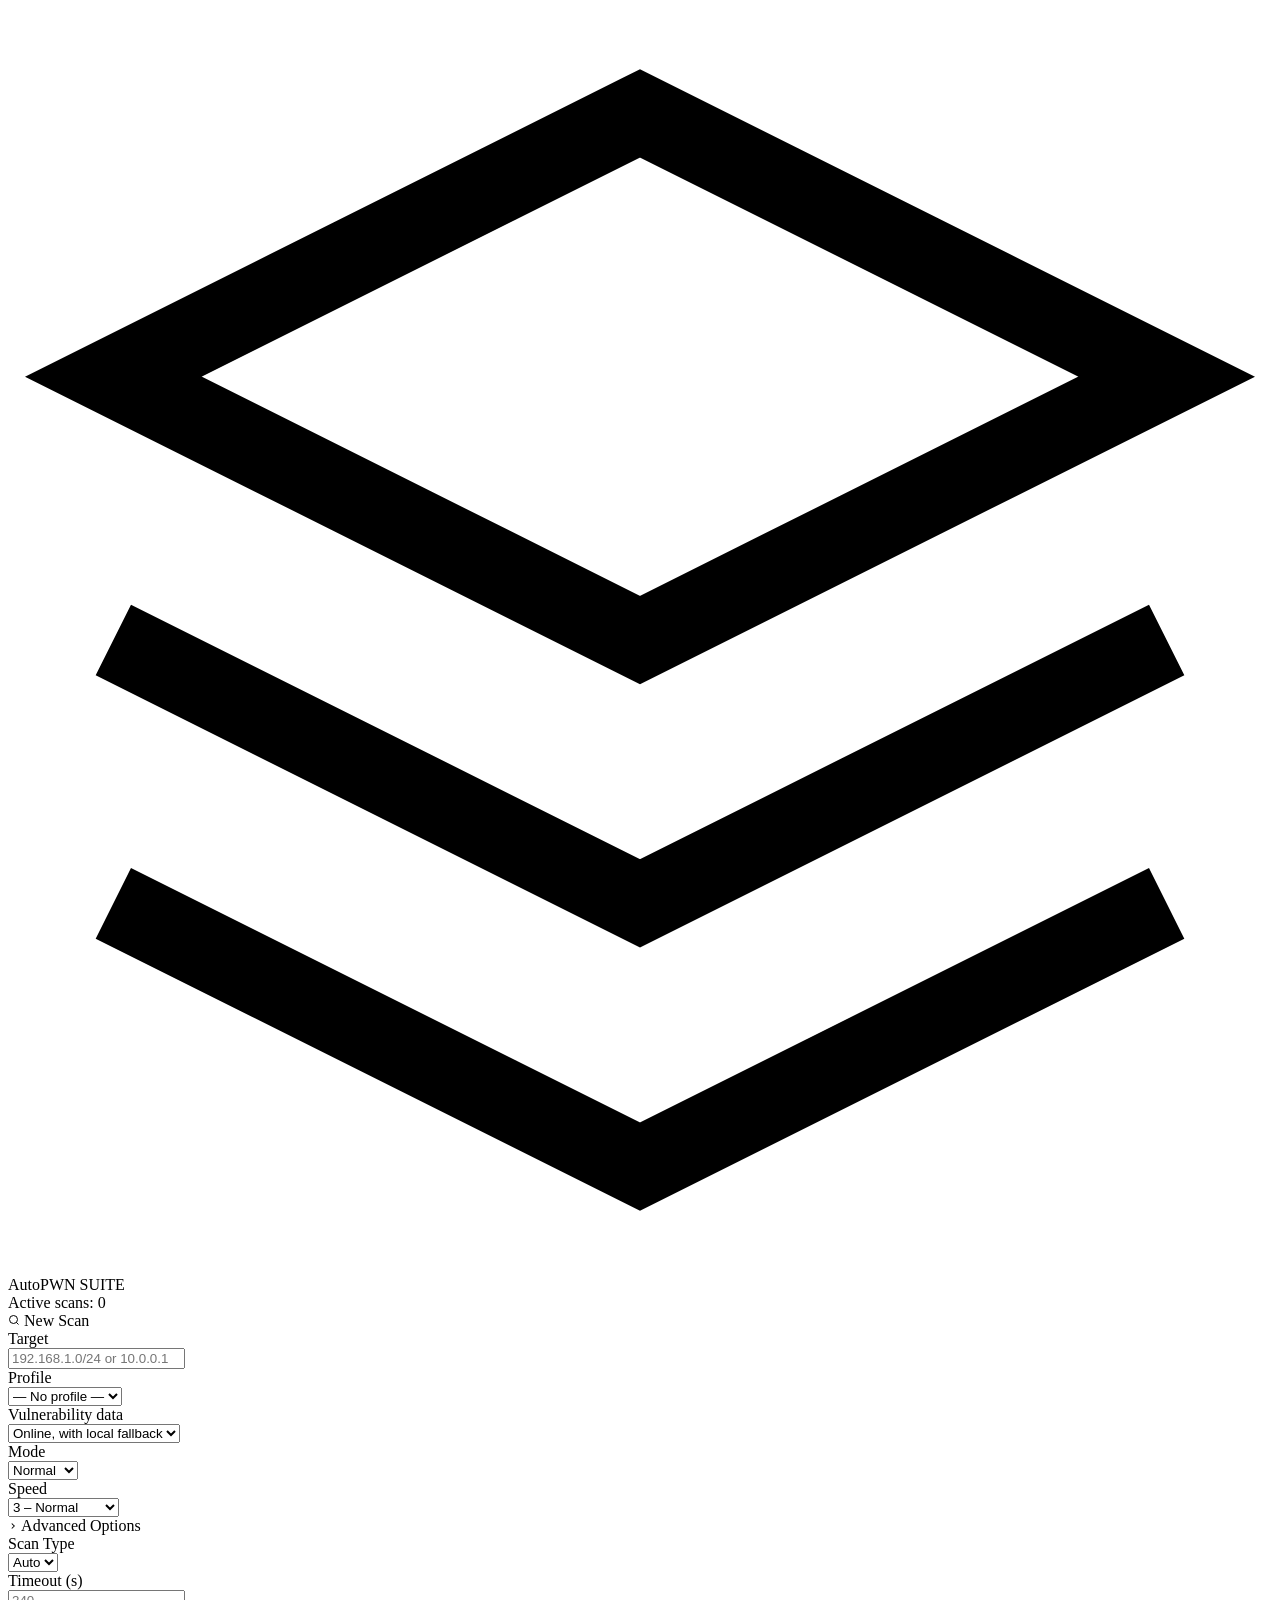
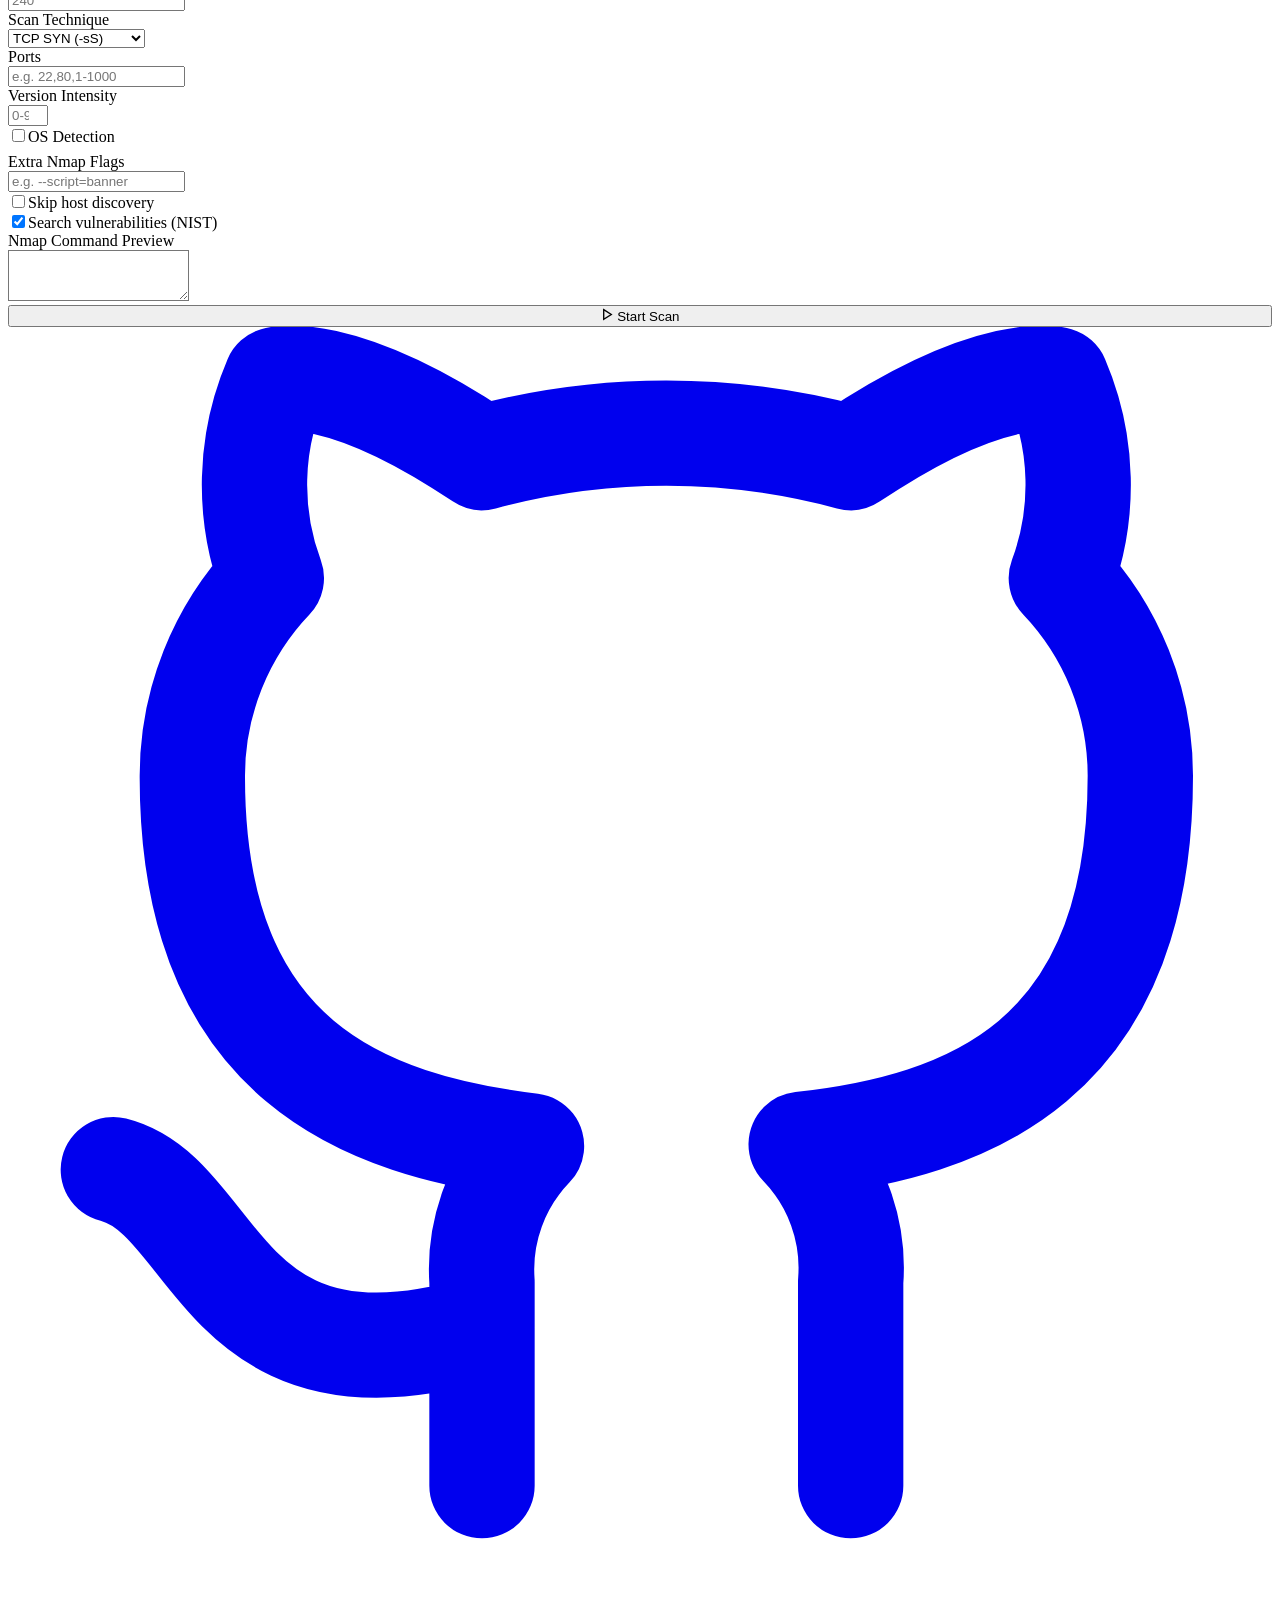
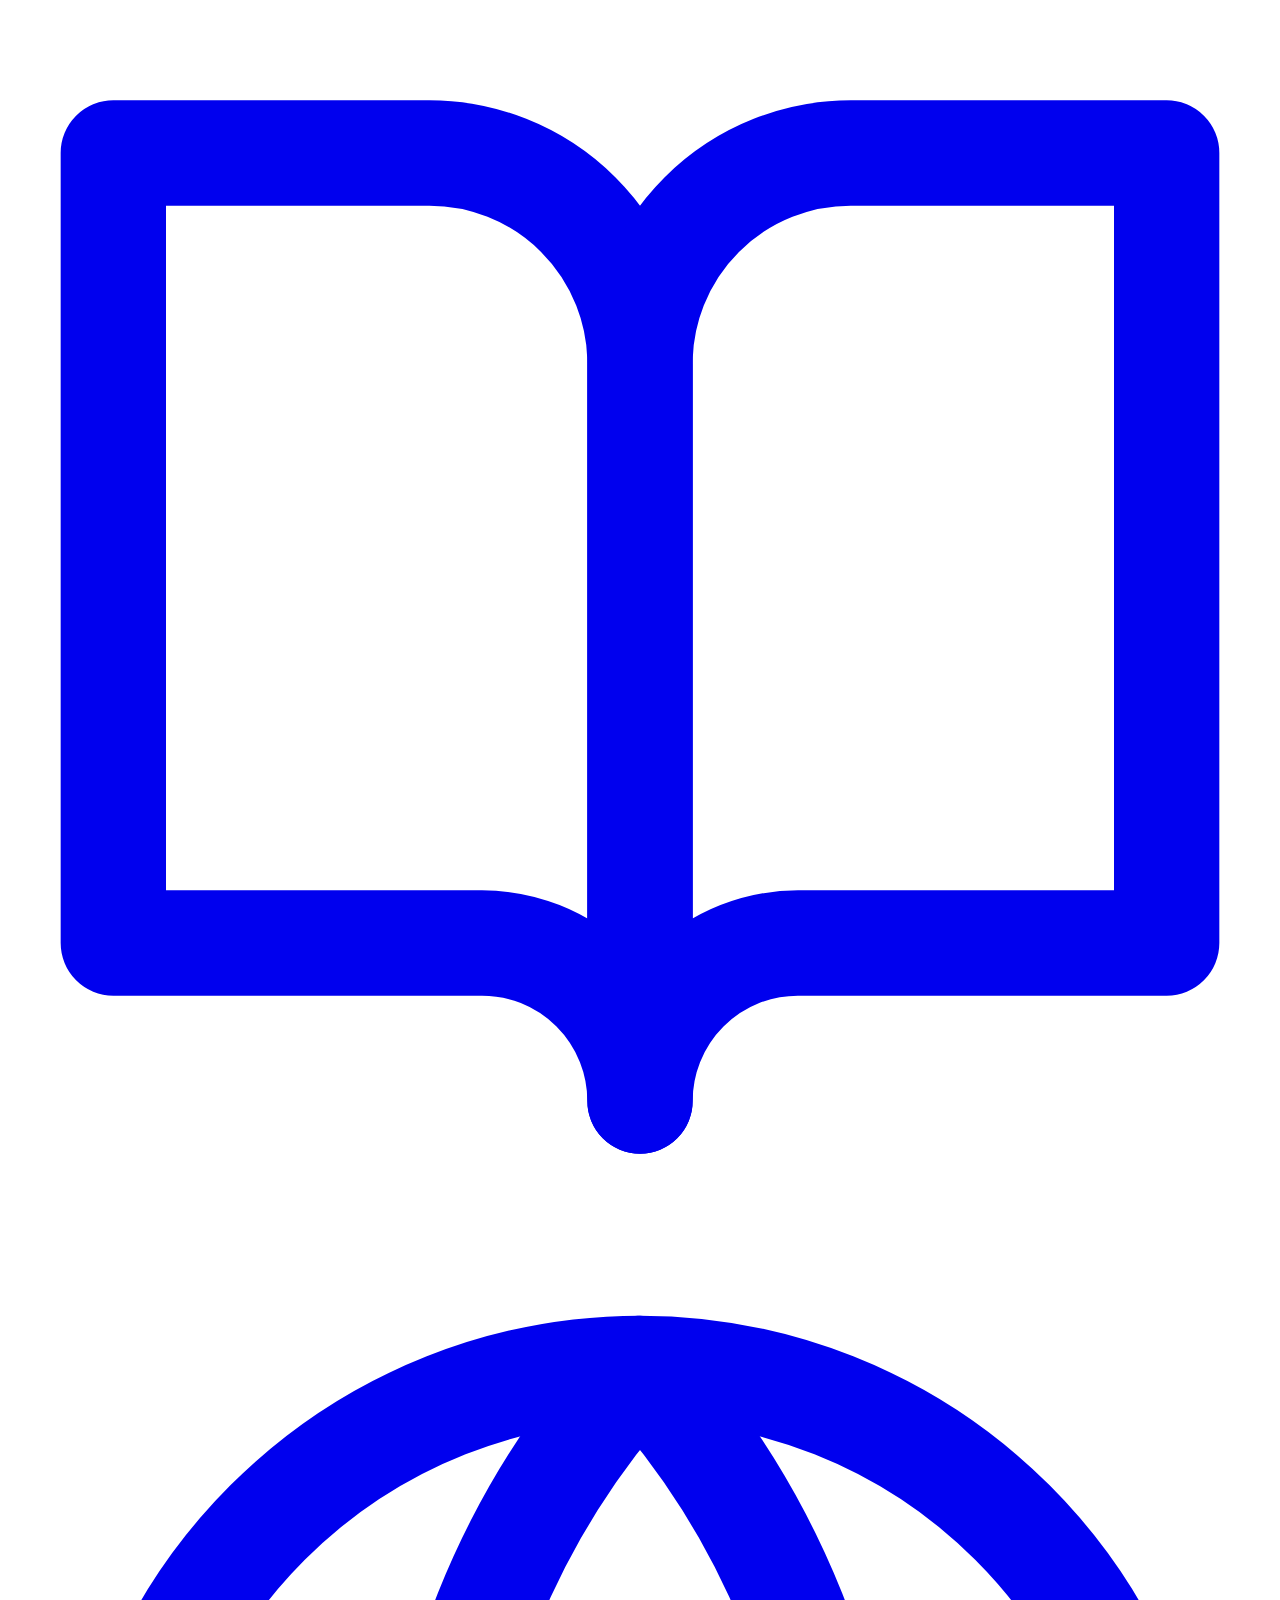
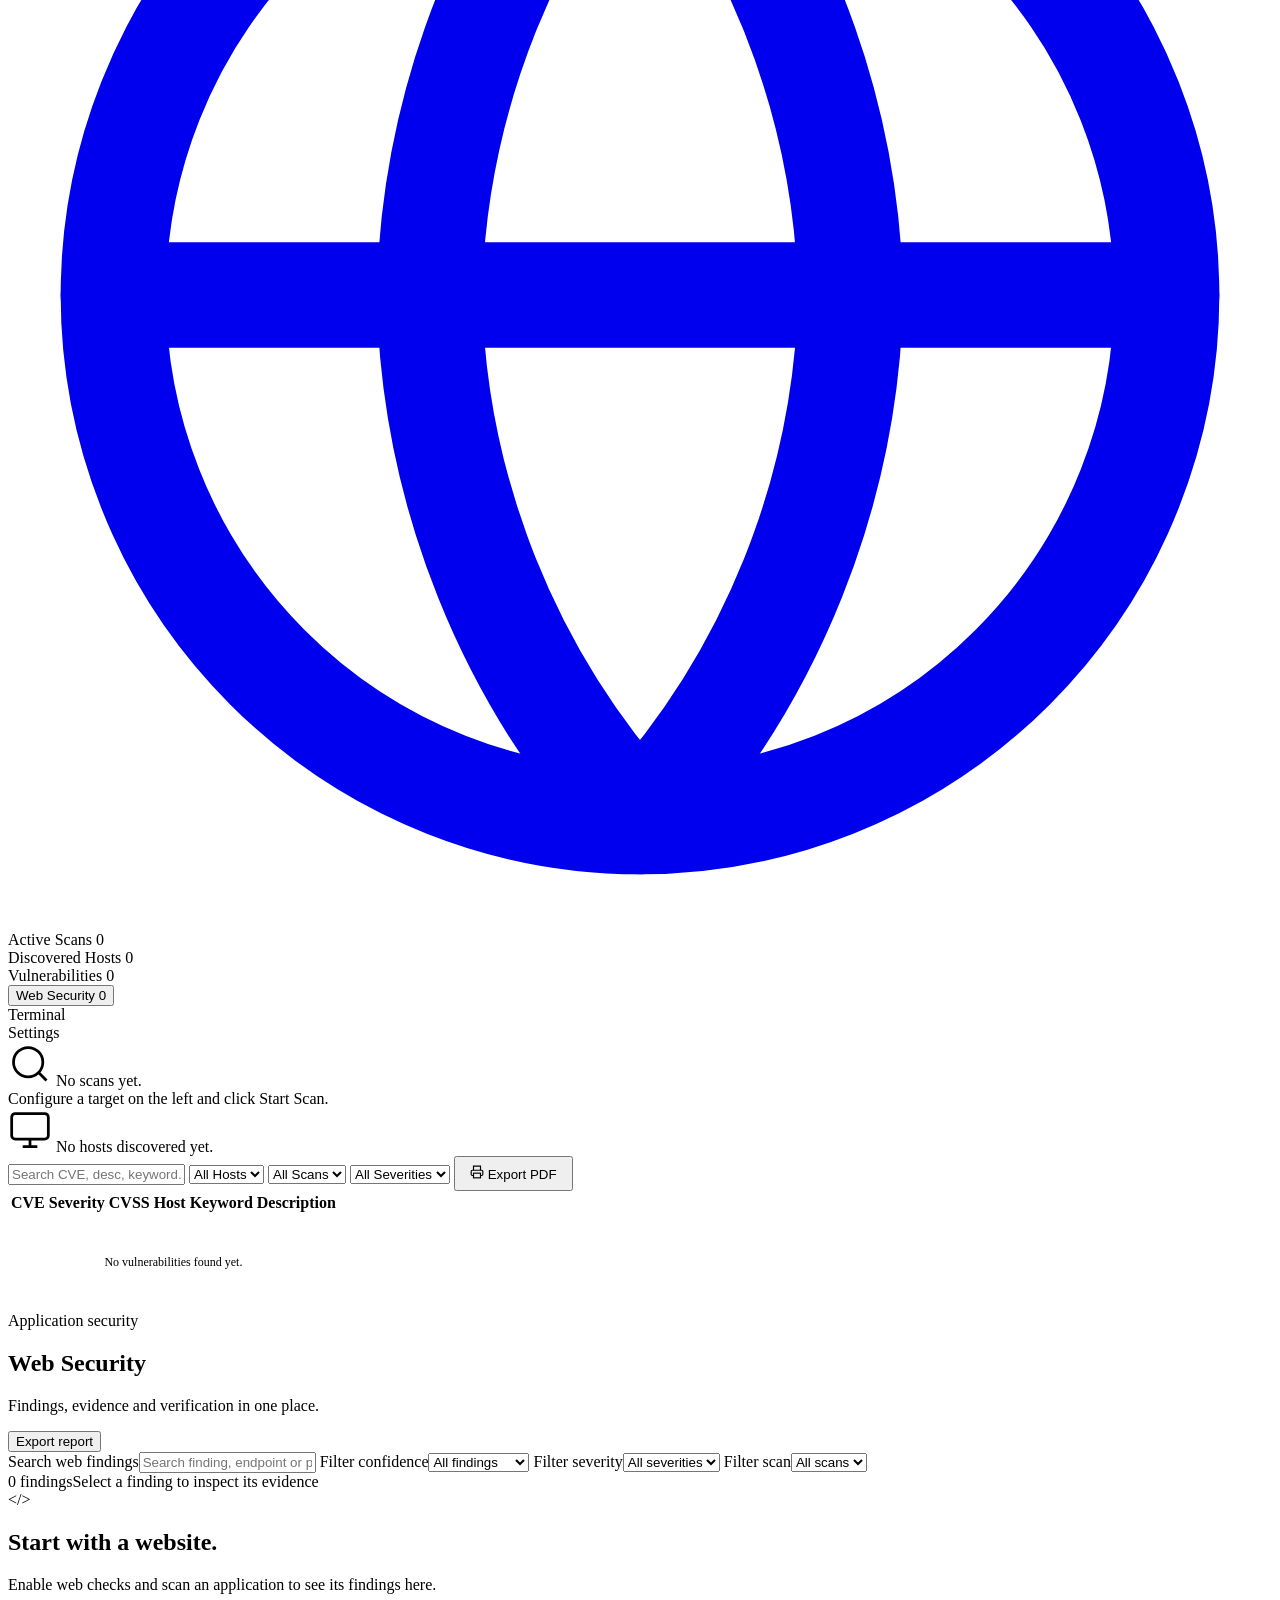
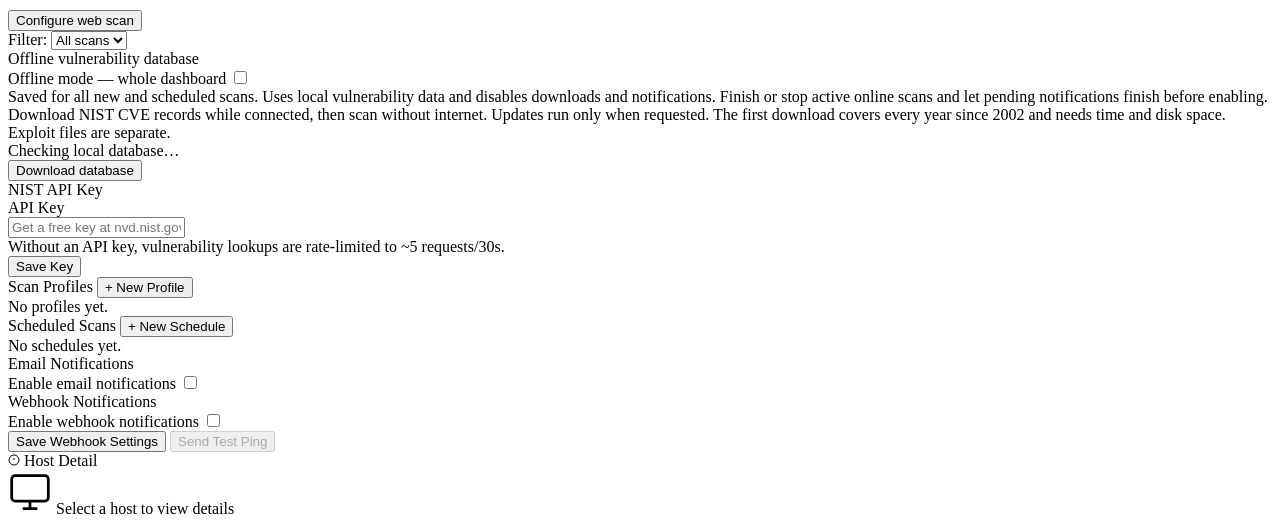
==== commit 128872d7: "Fix web findings badge and persist webhook toggle across restarts" ====
--- a/modules/web_ui_static/index.html
+++ b/modules/web_ui_static/index.html
@@ -424,7 +424,7 @@
         <div class="s-section-title">Webhook Notifications</div>
         <div class="toggle-row">
           <span class="toggle-label">Enable webhook notifications</span>
-          <label class="toggle"><input type="checkbox" id="s-webhook-enabled" onchange="toggleWebhookSection()"/><span class="toggle-slider"></span></label>
+          <label class="toggle"><input type="checkbox" id="s-webhook-enabled" onchange="changeWebhookEnabled()"/><span class="toggle-slider"></span></label>
         </div>
         <div id="webhook-section" style="display:none;flex-direction:column;gap:12px">
           <div><div class="fl">Webhook URL</div>
@@ -435,10 +435,10 @@
             <div class="chk-row"><input type="checkbox" id="s-wh-onerror" checked/><label for="s-wh-onerror">On scan error</label></div>
             <div class="chk-row"><input type="checkbox" id="s-wh-onvuln" checked/><label for="s-wh-onvuln">On vulnerabilities found</label></div>
           </div>
-          <div class="s-actions">
-            <button class="btn btn-primary btn-sm" onclick="saveWebhookSettings()">Save Webhook Settings</button>
-            <button class="btn btn-ghost btn-sm" onclick="testWebhook()">Send Test Ping</button>
-          </div>
+        </div>
+        <div class="s-actions">
+          <button id="s-webhook-save" class="btn btn-primary btn-sm" onclick="saveWebhookSettings()">Save Webhook Settings</button>
+          <button id="s-webhook-test" class="btn btn-ghost btn-sm" onclick="testWebhook()" disabled>Send Test Ping</button>
         </div>
       </div>
 
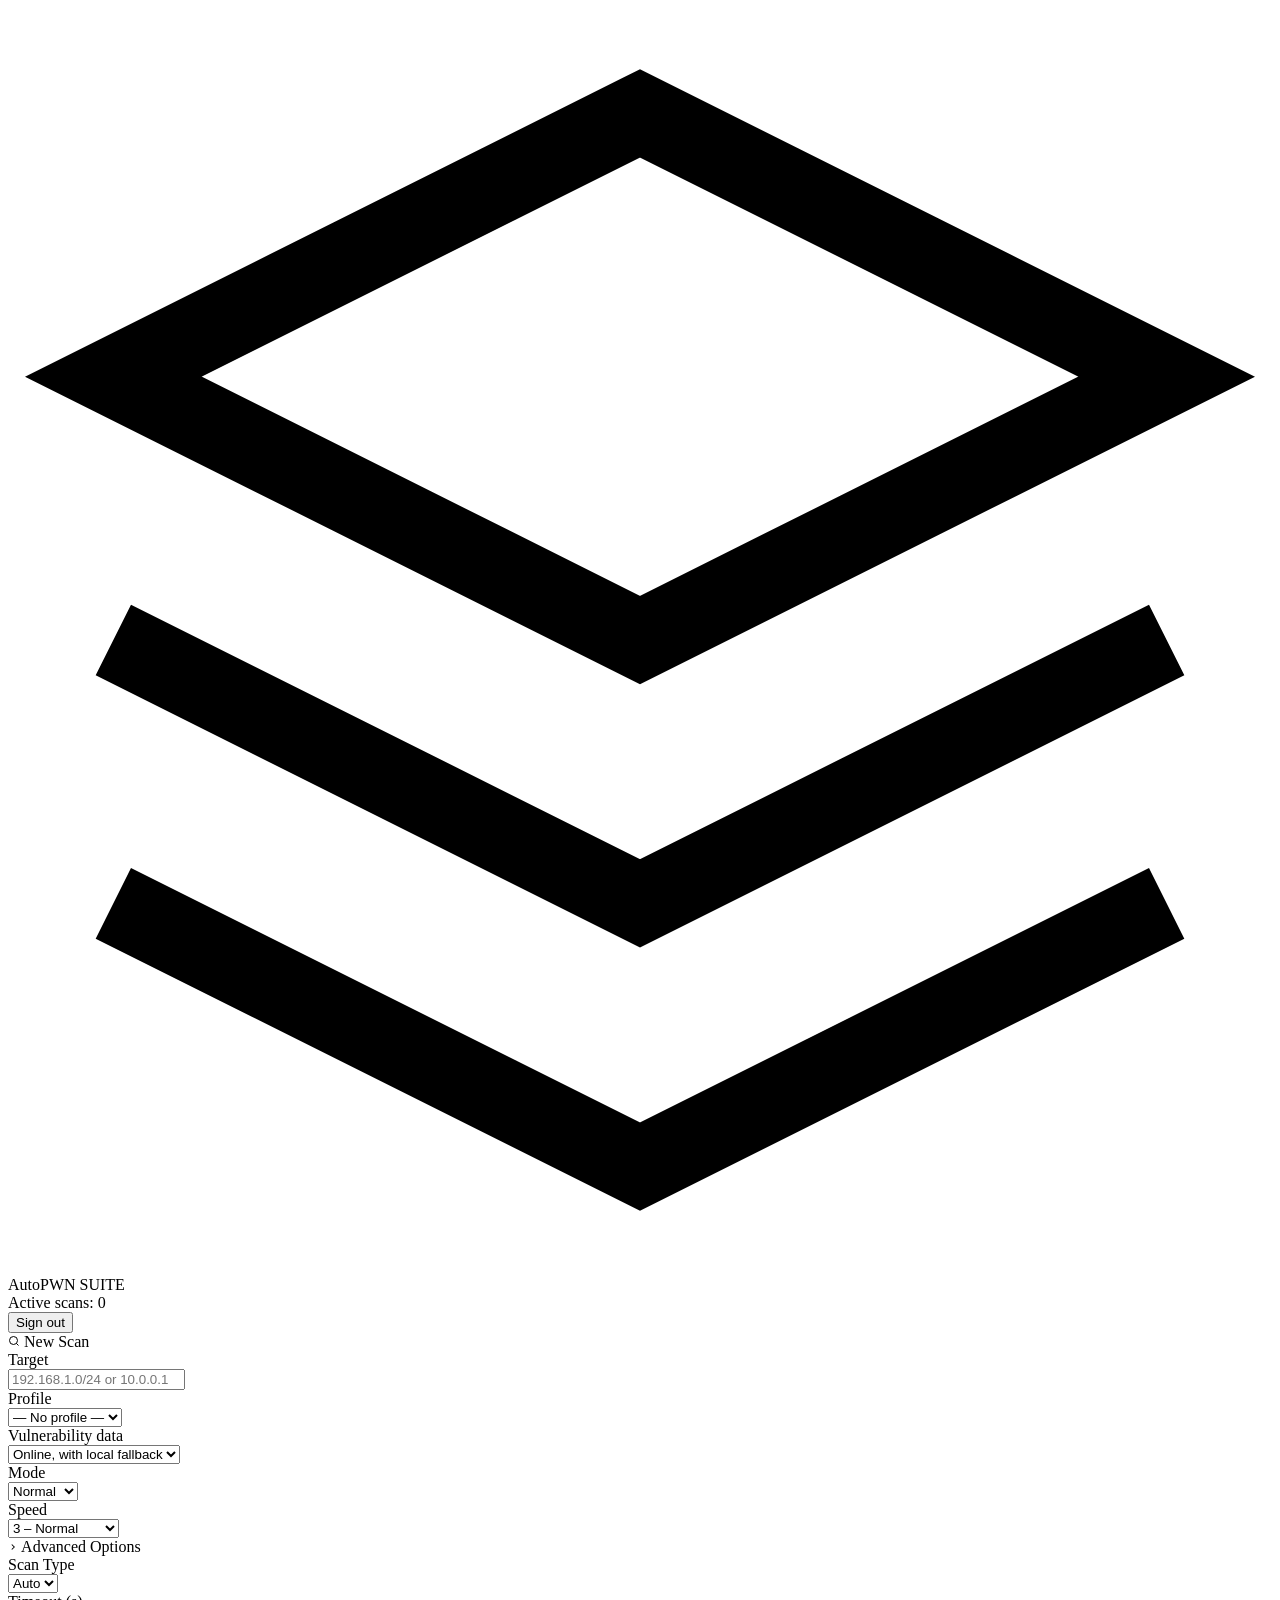
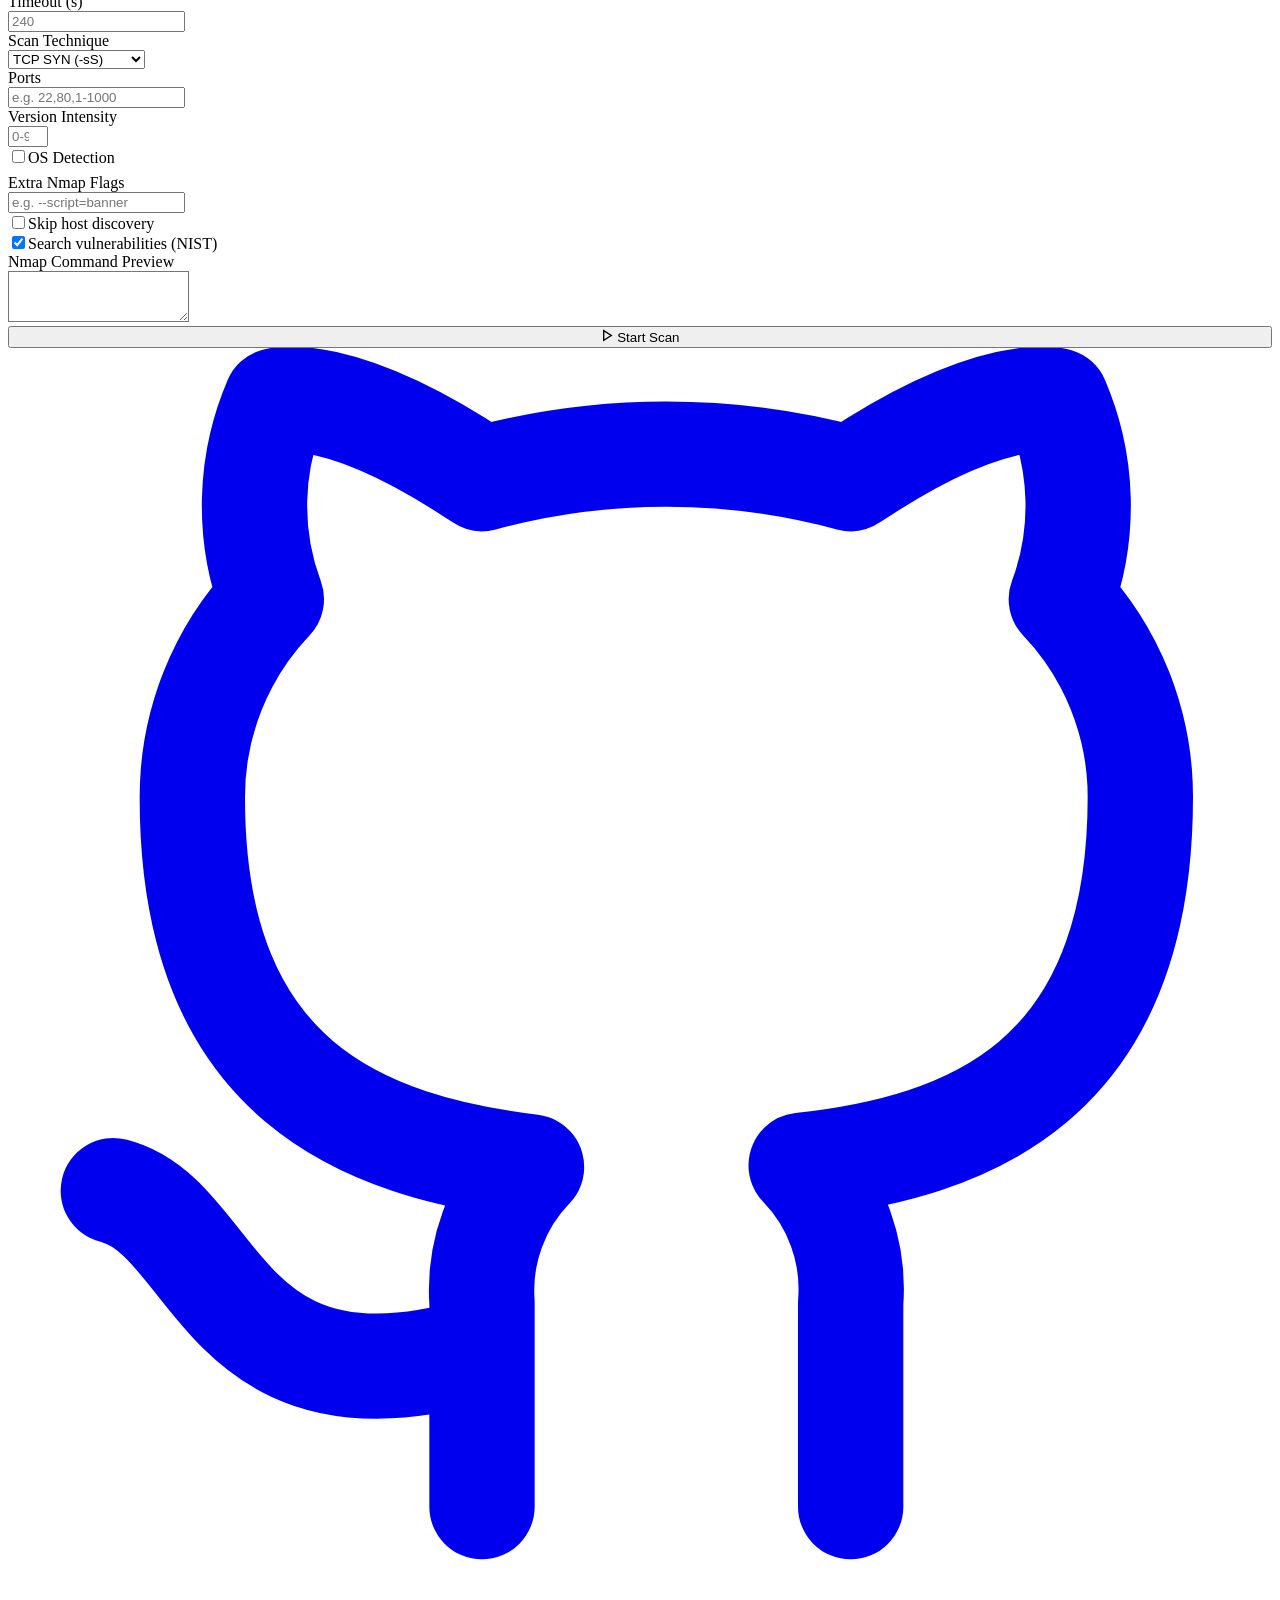
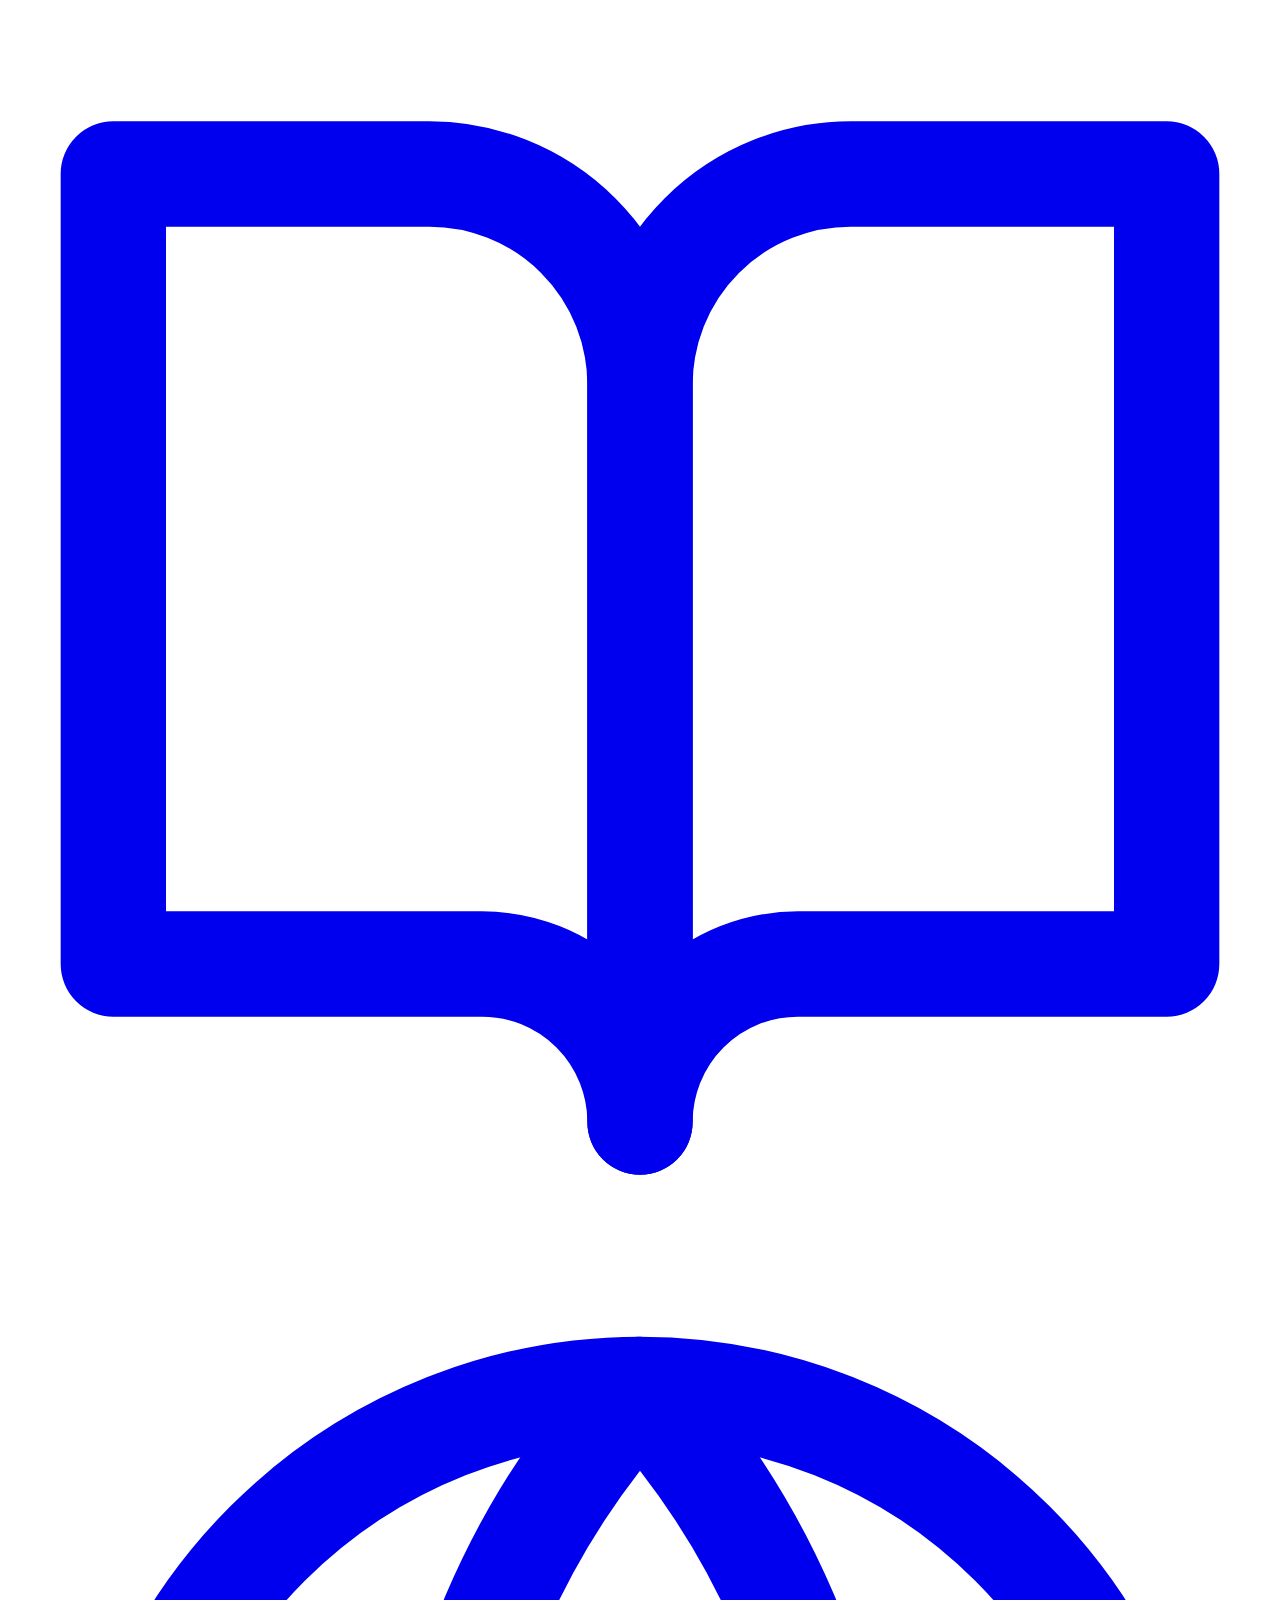
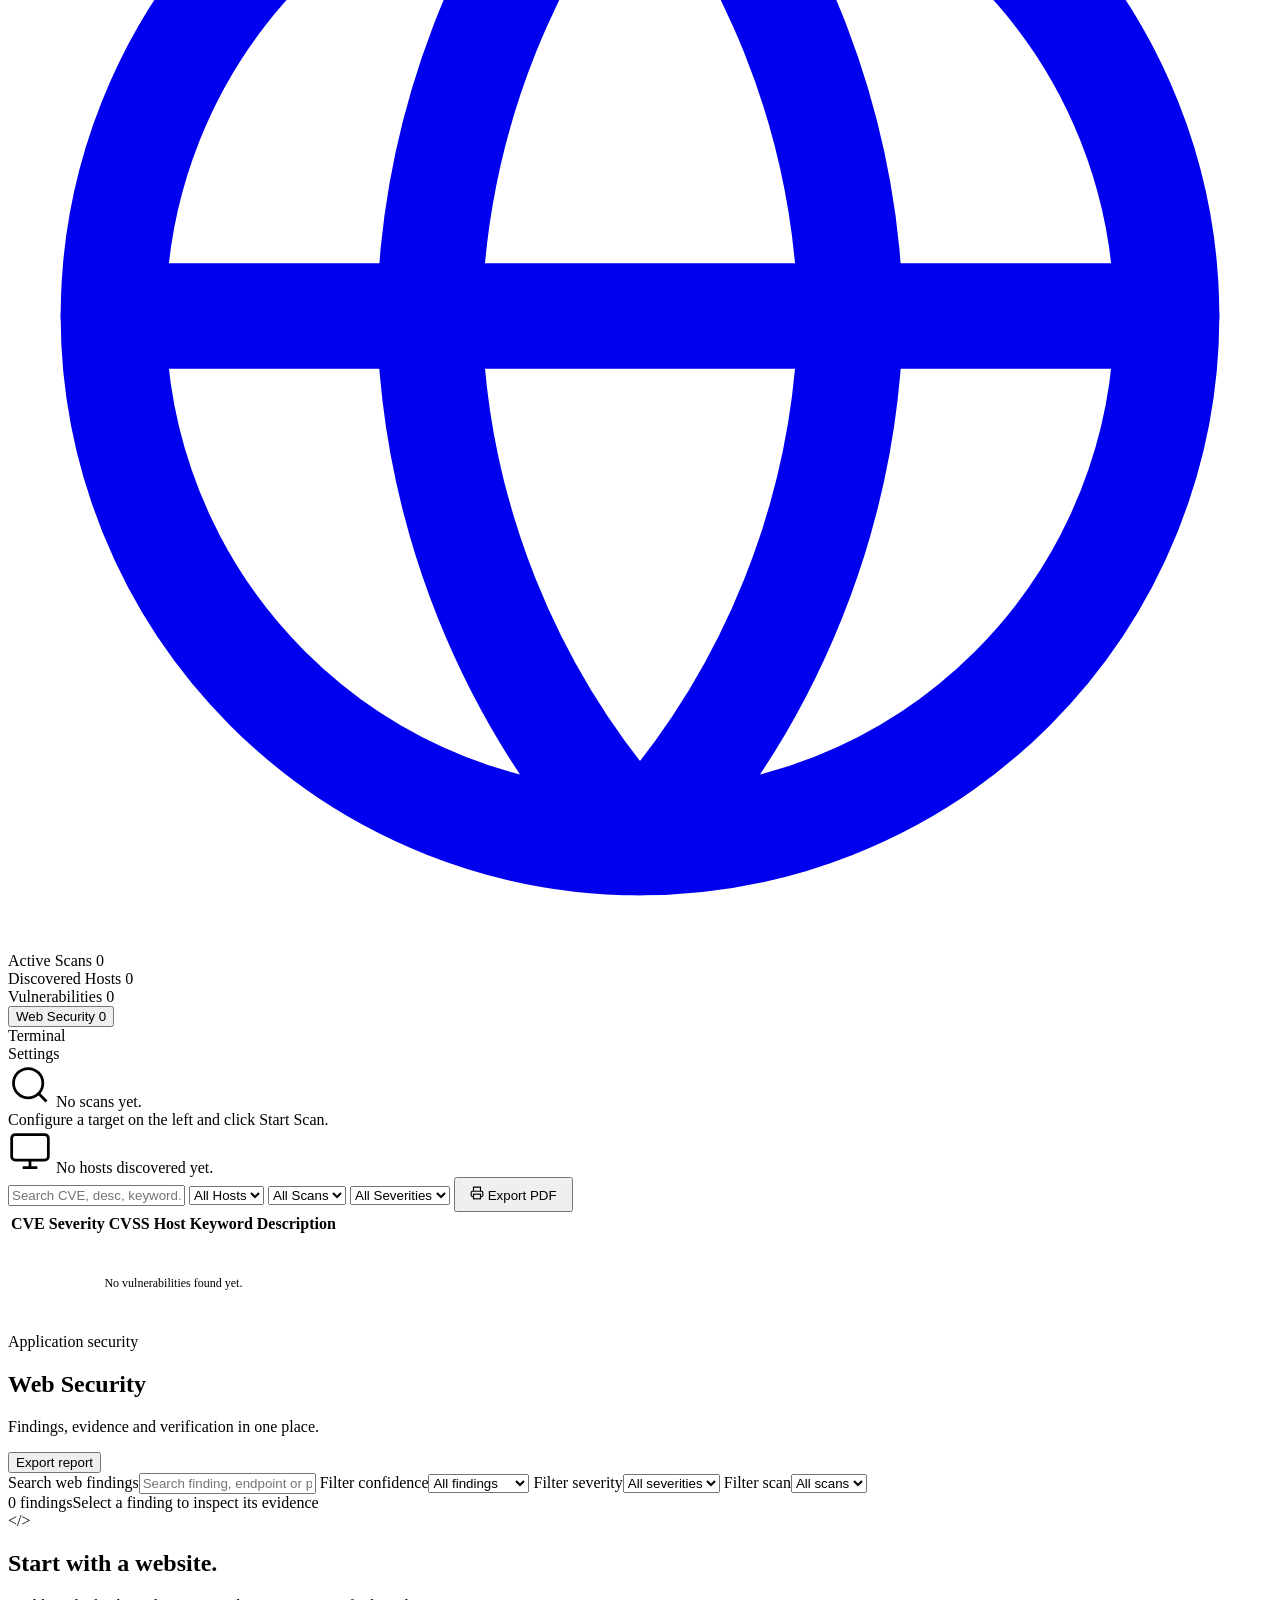
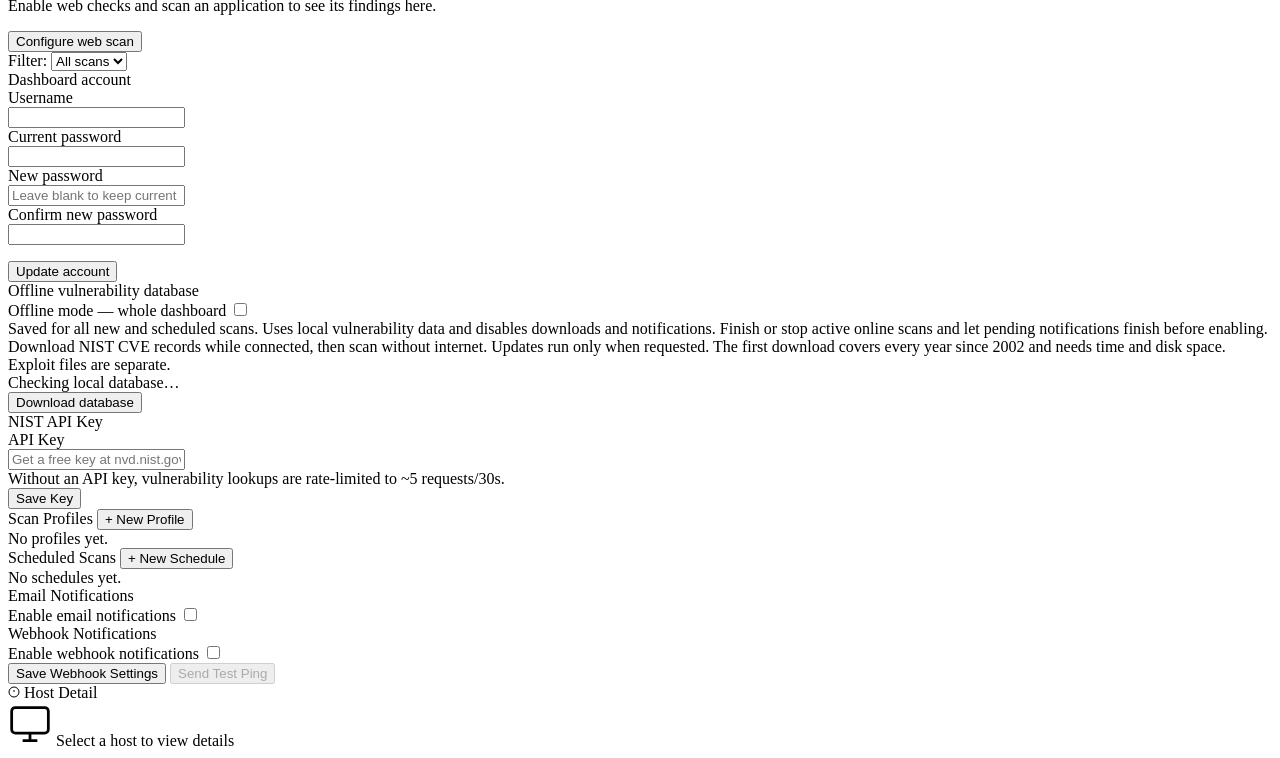
==== commit 11d2c9a9: "Add dashboard login, verified TLS by default, credential files and loopback default - Require sign-i" ====
--- a/modules/web_ui_static/index.html
+++ b/modules/web_ui_static/index.html
@@ -20,6 +20,8 @@
   </div>
   <div class="sp"></div>
   <div id="scan-counter">Active scans: <span id="active-count">0</span></div>
+  <span id="auth-username"></span>
+  <button class="btn btn-ghost btn-sm" id="auth-logout" type="button">Sign out</button>
 </header>
 
 <!-- ── Left panel ── -->
@@ -233,6 +235,23 @@
   <!-- Settings -->
   <div id="tc-settings" class="tc">
     <div class="settings-body">
+      <div class="s-section">
+        <div class="s-section-title">Dashboard account</div>
+        <form id="account-form">
+          <div class="fl"><label for="account-username">Username</label></div>
+          <input id="account-username" autocomplete="username" maxlength="64" required>
+          <div class="fl"><label for="account-current-password">Current password</label></div>
+          <input id="account-current-password" type="password" autocomplete="current-password" maxlength="128" required>
+          <div class="row2">
+            <div><div class="fl"><label for="account-password">New password</label></div>
+              <input id="account-password" type="password" autocomplete="new-password" minlength="15" maxlength="128" placeholder="Leave blank to keep current password"></div>
+            <div><div class="fl"><label for="account-confirm-password">Confirm new password</label></div>
+              <input id="account-confirm-password" type="password" autocomplete="new-password" minlength="15" maxlength="128"></div>
+          </div>
+          <p id="account-message" role="status" aria-live="polite"></p>
+          <button class="btn btn-primary btn-sm" id="account-save" type="submit">Update account</button>
+        </form>
+      </div>
 
       <!-- NIST API Key -->
       <div class="s-section">
@@ -462,6 +481,16 @@
 </aside>
 </div>
 
+<dialog id="scan-resume-dialog" class="web-dialog" aria-labelledby="scan-resume-title">
+  <div class="web-dialog-header"><div><h2 id="scan-resume-title">Resume scan</h2><div id="scan-resume-target" class="web-detail-url"></div></div><button class="web-close" data-web-action="resume-close" aria-label="Close resume settings">×</button></div>
+  <div class="web-dialog-body">
+    <p>Keep findings and completed work, and continue unfinished checks. Each attempt gets a fresh request budget. Limits that blocked discovery are increased in the suggested settings below.</p>
+    <div id="scan-resume-limits" class="web-limit-grid"></div>
+    <p class="web-small-note">Checkpoints are available while this dashboard process is running. Failed requests or unsupported checks may still leave coverage incomplete.</p>
+    <button id="scan-resume-submit" class="btn btn-primary" data-web-action="resume-submit">Resume scan</button>
+  </div>
+</dialog>
+
 <dialog id="web-finding-dialog" class="web-dialog" aria-labelledby="web-detail-title">
   <div class="web-dialog-header"><div><div class="web-eyebrow" id="web-detail-kind">Finding</div><h2 id="web-detail-title">Finding details</h2><div id="web-detail-badges" class="web-badges"></div></div><button class="web-close" data-web-action="close" aria-label="Close finding details">×</button></div>
   <div id="web-detail-url" class="web-detail-url"></div>
@@ -477,6 +506,7 @@
   </div>
 </dialog>
 
+<script src="/auth.js" defer></script>
 <script src="/web_security.js" defer></script>
 <script src="/app.js" defer></script>
 </body>
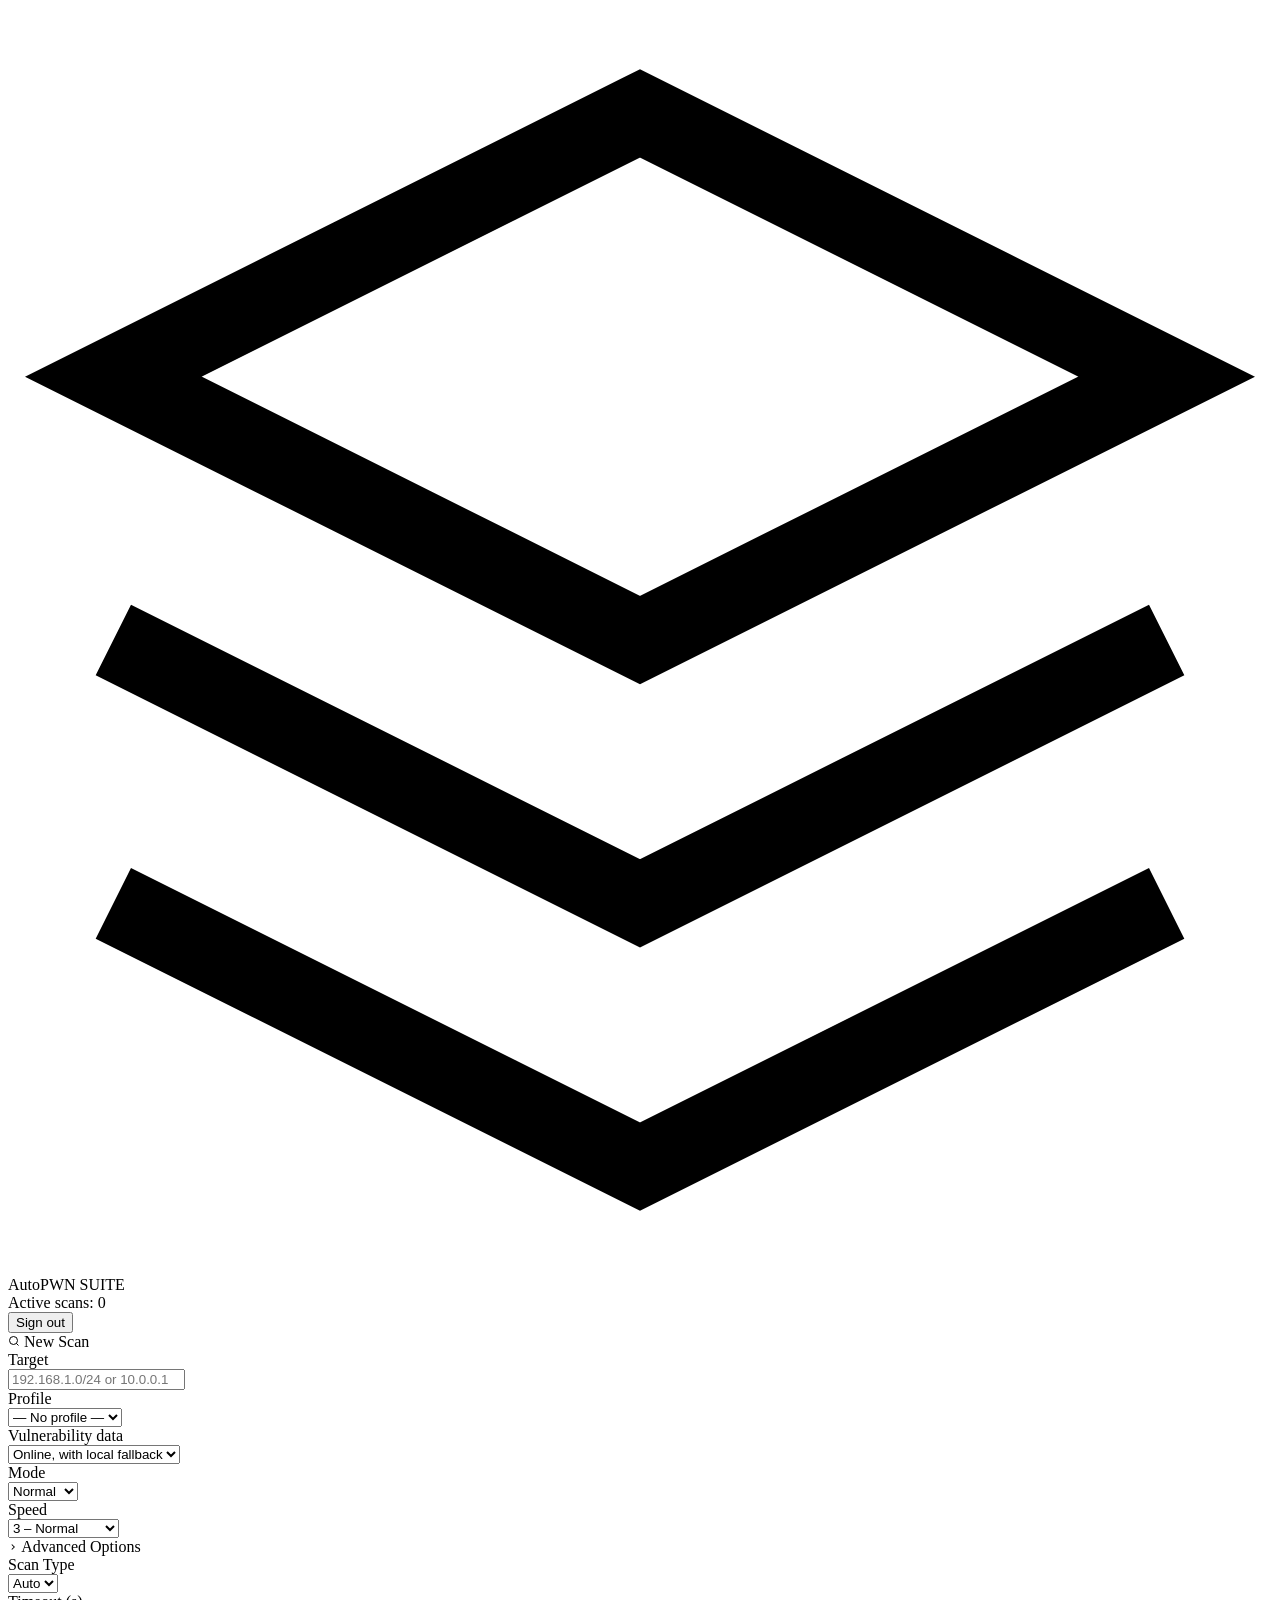
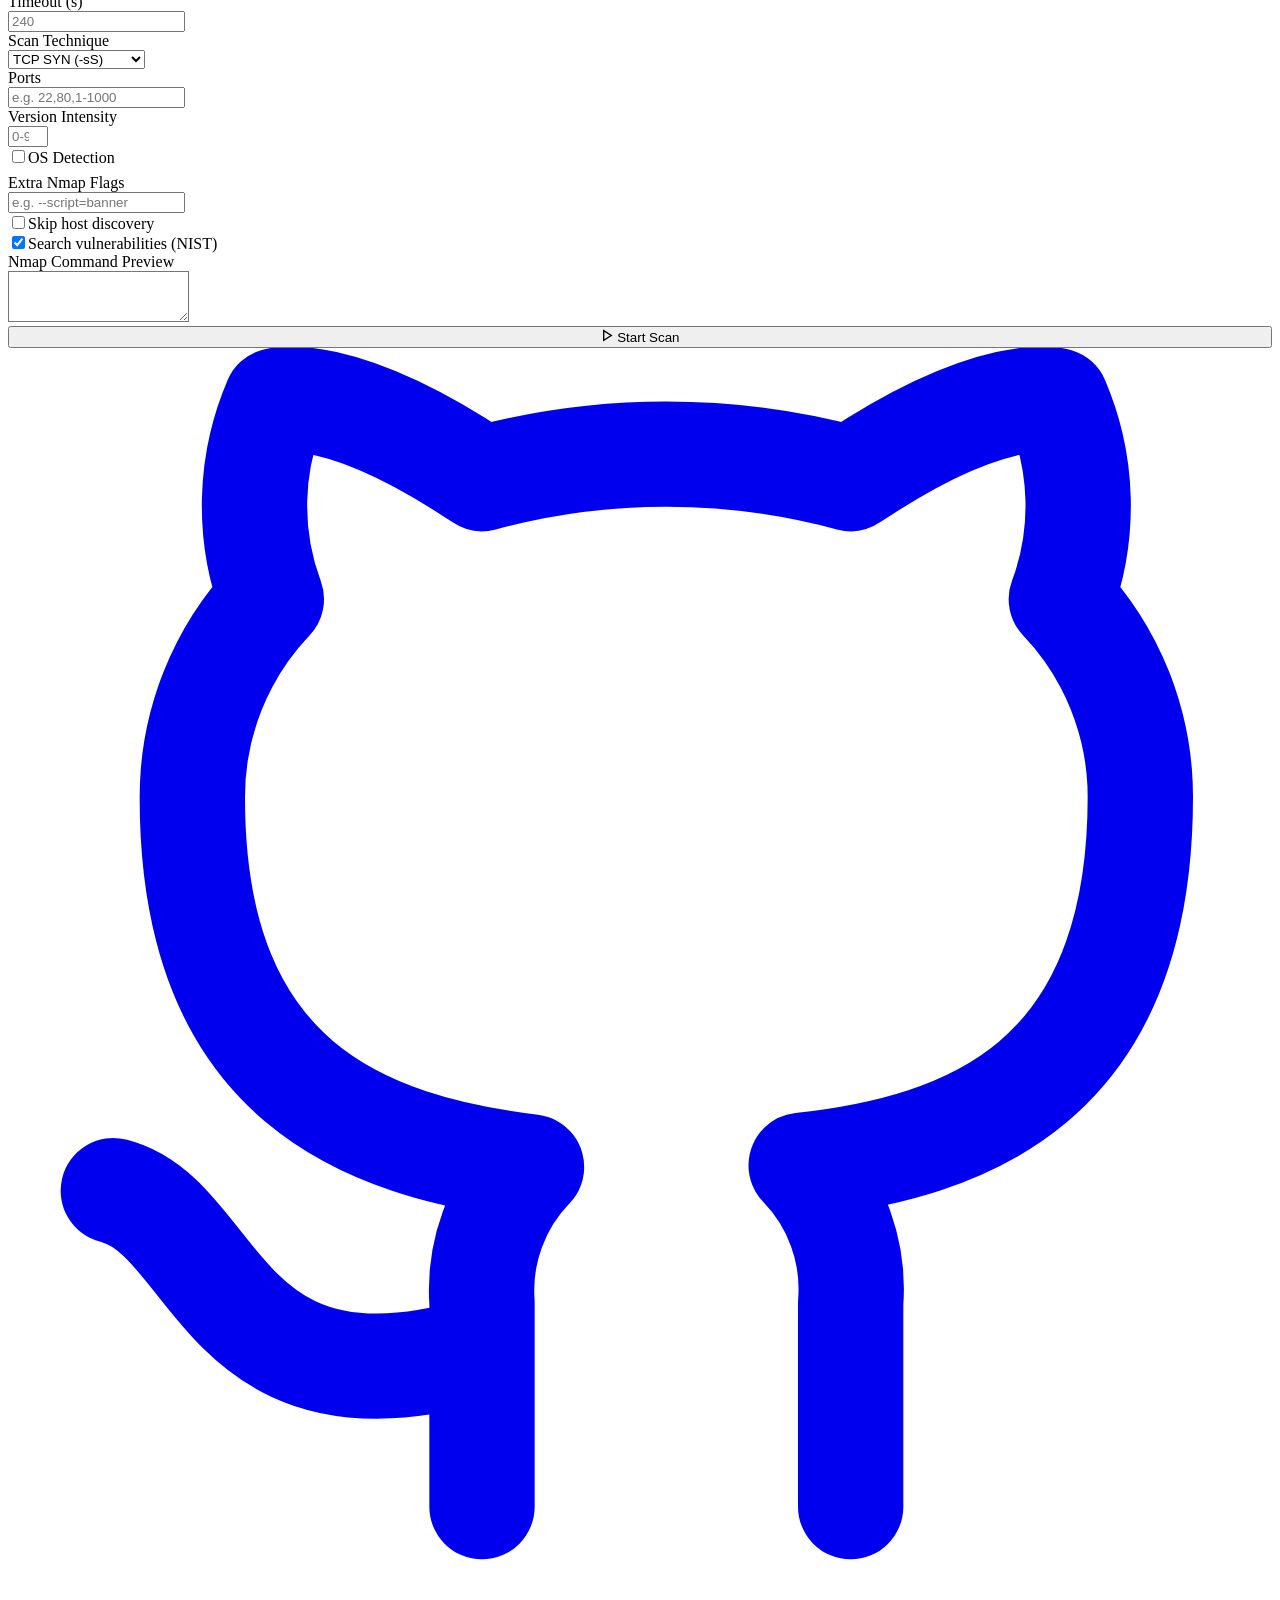
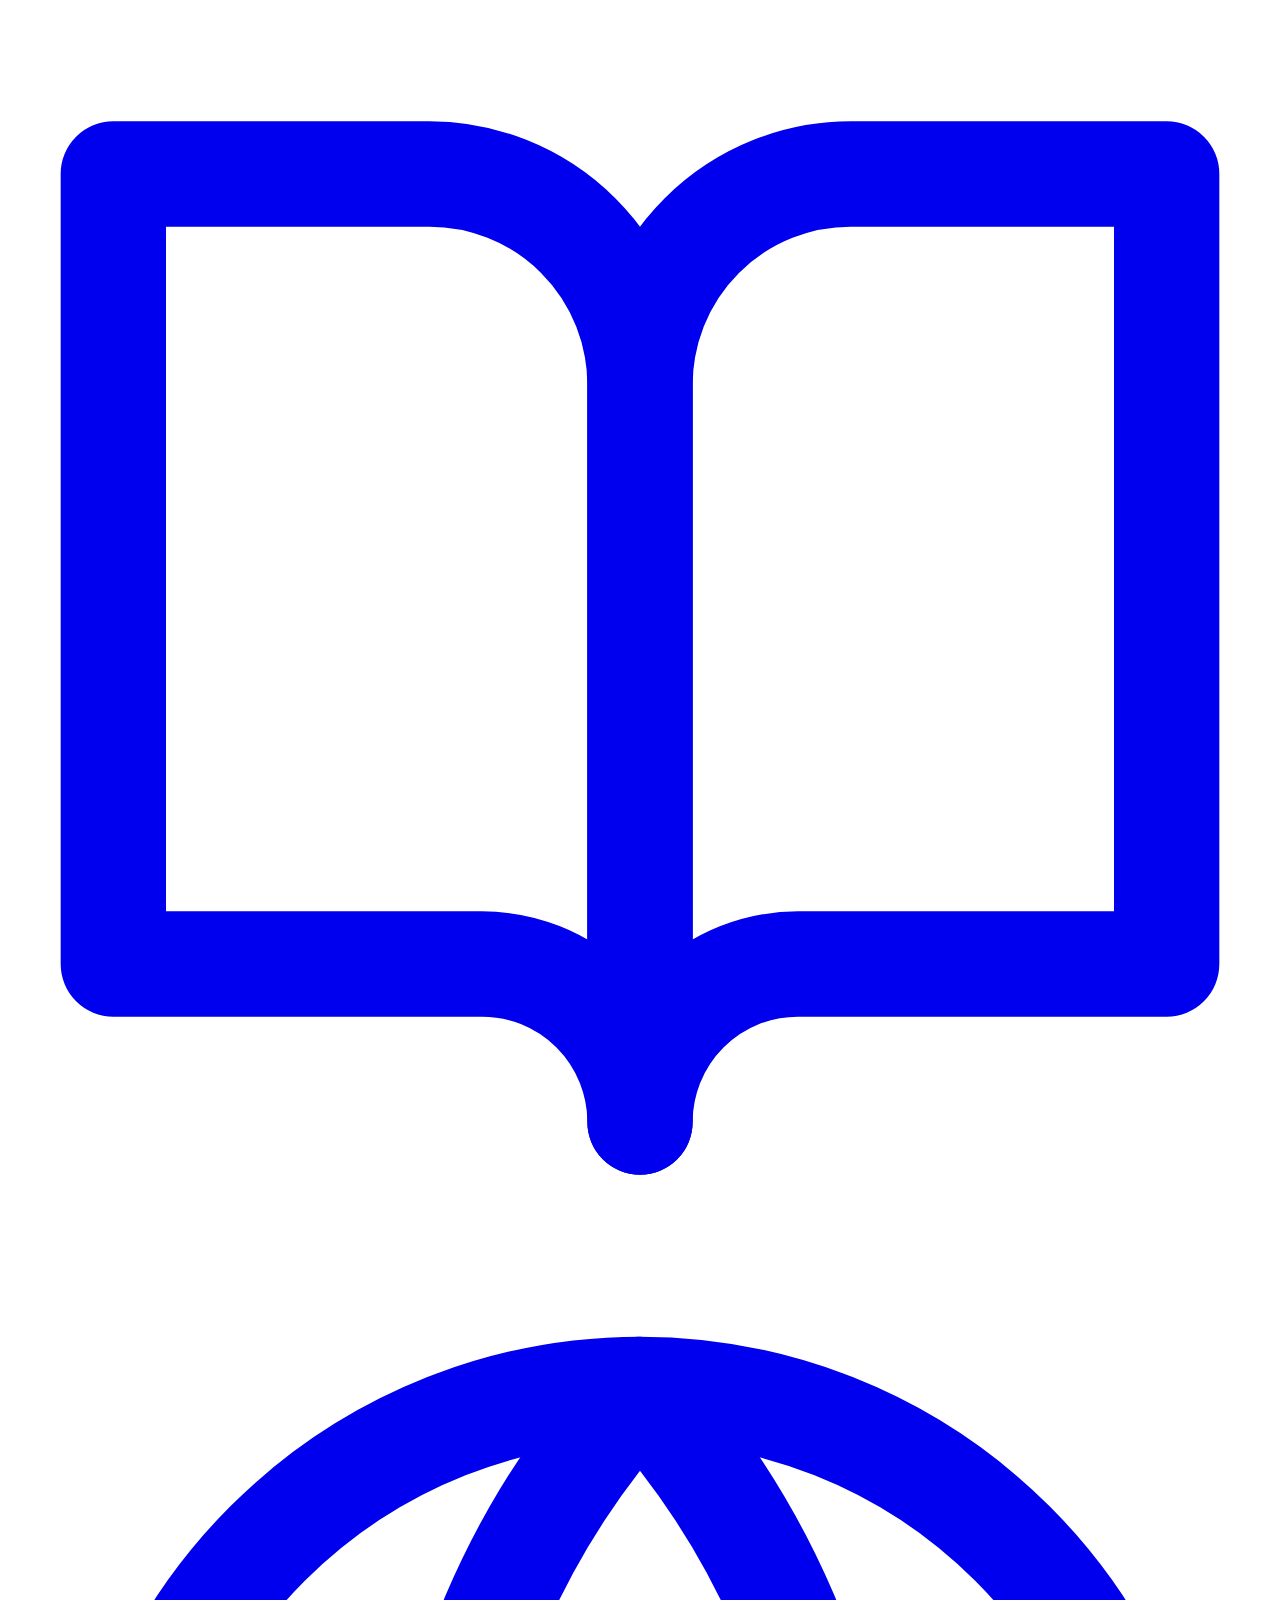
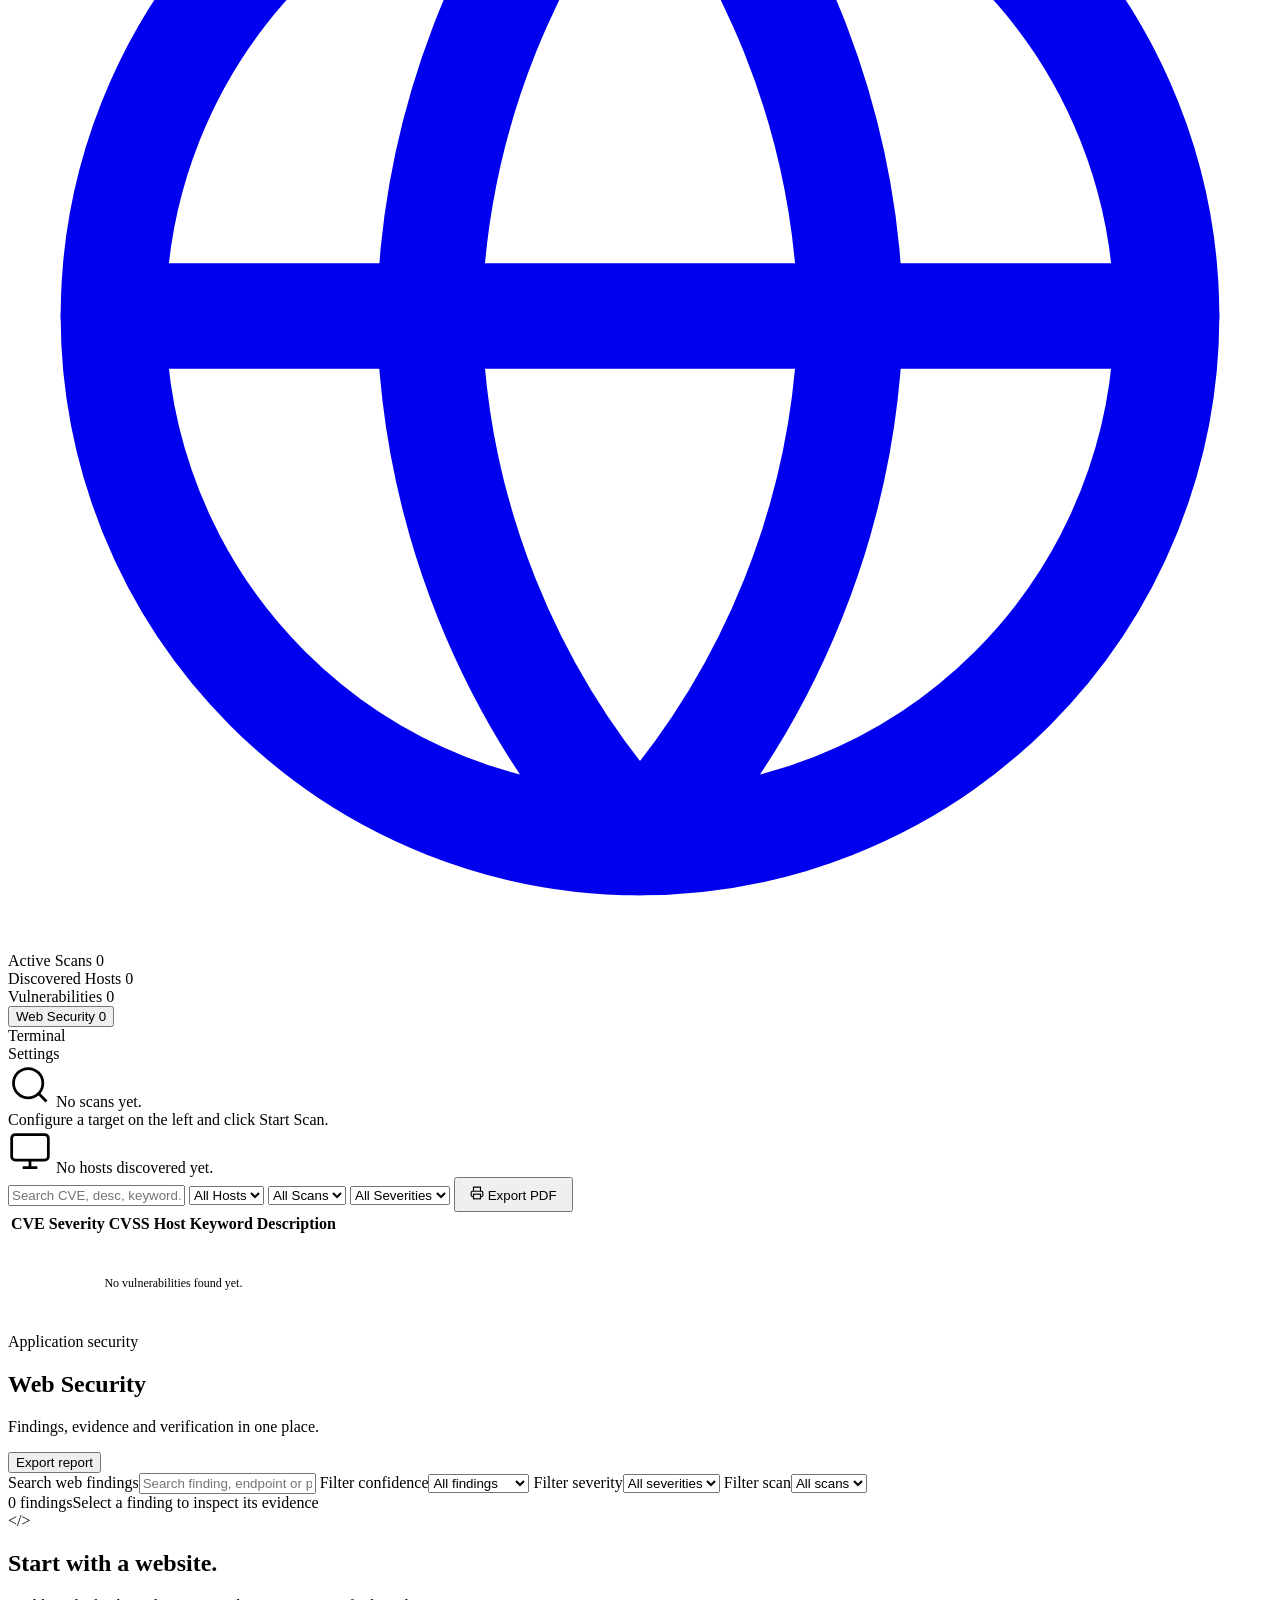
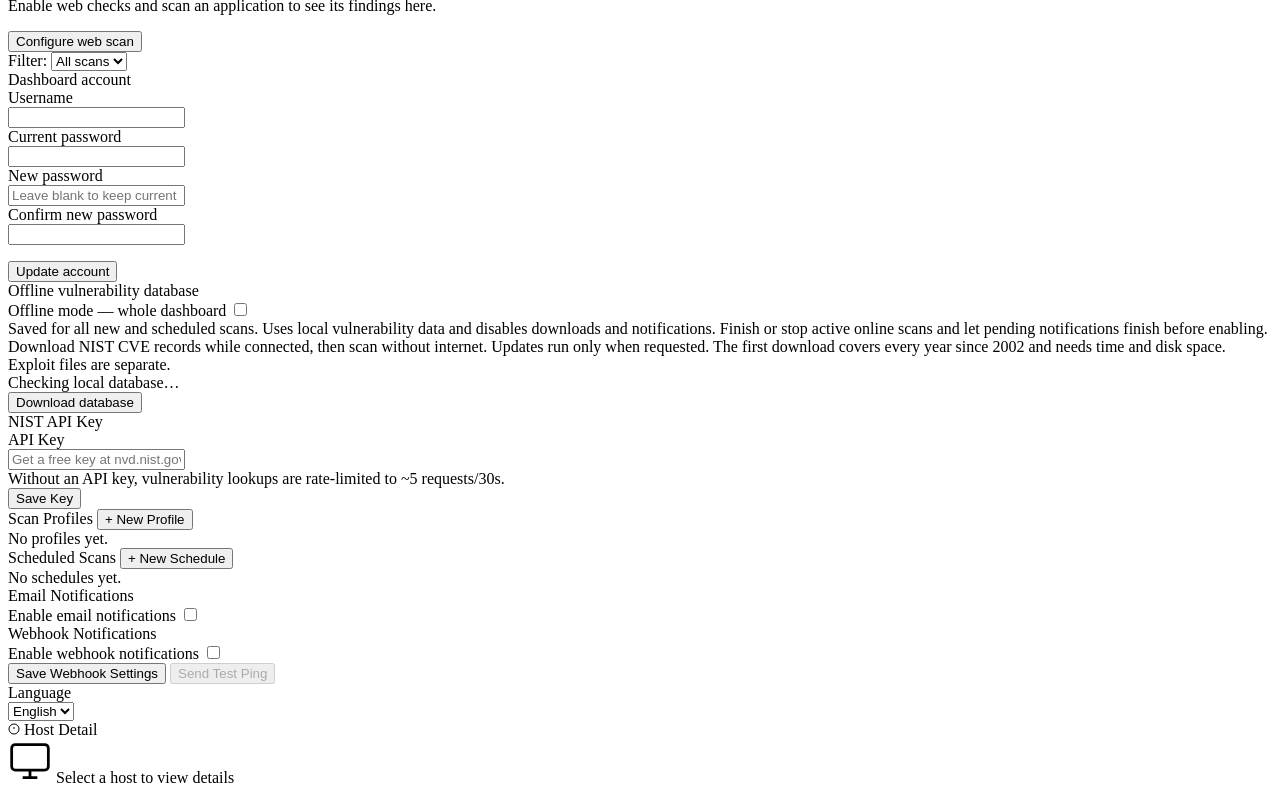
==== commit f2400b06: "Add i18n support: English/Turkish for CLI and web dashboard Wrap CLI, daemon, report and web-check s" ====
--- a/modules/web_ui_static/index.html
+++ b/modules/web_ui_static/index.html
@@ -19,111 +19,111 @@
     AutoPWN <span class="logo-sub">SUITE</span>
   </div>
   <div class="sp"></div>
-  <div id="scan-counter">Active scans: <span id="active-count">0</span></div>
+  <div id="scan-counter"><span data-i18n="hdr.scan_counter">Active scans:</span> <span id="active-count">0</span></div>
   <span id="auth-username"></span>
-  <button class="btn btn-ghost btn-sm" id="auth-logout" type="button">Sign out</button>
+  <button class="btn btn-ghost btn-sm" id="auth-logout" type="button" data-i18n="hdr.sign_out">Sign out</button>
 </header>
 
 <!-- ── Left panel ── -->
 <aside id="left">
   <div class="phdr">
     <svg width="12" height="12" viewBox="0 0 24 24" fill="none" stroke="currentColor" stroke-width="2"><circle cx="11" cy="11" r="8"/><path d="m21 21-4.35-4.35"/></svg>
-    <span class="hl">New Scan</span>
+    <span class="hl" data-i18n="scan.new">New Scan</span>
   </div>
   <div id="scan-form">
     <div>
-      <div class="fl">Target</div>
-      <input type="text" id="f-target" placeholder="192.168.1.0/24 or 10.0.0.1" oninput="updateNmapPreview()"/>
+      <div class="fl" data-i18n="scan.target">Target</div>
+      <input type="text" id="f-target" placeholder="192.168.1.0/24 or 10.0.0.1" data-i18n-placeholder="scan.target_placeholder_network" oninput="updateNmapPreview()"/>
     </div>
     <div>
-      <div class="fl">Profile</div>
+      <div class="fl" data-i18n="scan.profile">Profile</div>
       <select id="f-profile" onchange="loadProfile()">
-        <option value="">— No profile —</option>
+        <option value="" data-i18n="settings.no_profile_placeholder">— No profile —</option>
       </select>
     </div>
     <div id="f-web-controls" class="web-control-mount"></div>
     <div>
-      <div class="fl">Vulnerability data</div>
+      <div class="fl" data-i18n="scan.vuln_source">Vulnerability data</div>
       <select id="f-vuln-source">
-        <option value="auto">Online, with local fallback</option>
-        <option value="online">Online NIST only</option>
-        <option value="offline">Offline local database</option>
+        <option value="auto" data-i18n="scan.vuln_auto">Online, with local fallback</option>
+        <option value="online" data-i18n="scan.vuln_online">Online NIST only</option>
+        <option value="offline" data-i18n="scan.vuln_offline">Offline local database</option>
       </select>
     </div>
     <div id="f-network-controls" class="web-network-controls">
     <div class="row2">
-      <div><div class="fl">Mode</div>
+      <div><div class="fl" data-i18n="scan.mode">Mode</div>
         <select id="f-mode" onchange="updateNmapPreview()">
-          <option value="normal">Normal</option>
-          <option value="evade">Evasion</option>
-          <option value="noise">Noise</option>
+          <option value="normal" data-i18n="scan.mode_normal">Normal</option>
+          <option value="evade" data-i18n="scan.mode_evade">Evasion</option>
+          <option value="noise" data-i18n="scan.mode_noise">Noise</option>
         </select>
       </div>
-      <div><div class="fl">Speed</div>
+      <div><div class="fl" data-i18n="scan.speed">Speed</div>
         <select id="f-speed" onchange="updateNmapPreview()">
-          <option value="1">1 – Paranoid</option>
-          <option value="2">2 – Sneaky</option>
-          <option value="3" selected>3 – Normal</option>
-          <option value="4">4 – Aggressive</option>
-          <option value="5">5 – Insane</option>
+          <option value="1" data-i18n="scan.speed_1">1 – Paranoid</option>
+          <option value="2" data-i18n="scan.speed_2">2 – Sneaky</option>
+          <option value="3" selected data-i18n="scan.speed_3">3 – Normal</option>
+          <option value="4" data-i18n="scan.speed_4">4 – Aggressive</option>
+          <option value="5" data-i18n="scan.speed_5">5 – Insane</option>
         </select>
       </div>
     </div>
     <div id="adv-toggle" onclick="toggleAdv()">
       <svg id="adv-arr" width="10" height="10" viewBox="0 0 24 24" fill="none" stroke="currentColor" stroke-width="2.5"><polyline points="9 18 15 12 9 6"/></svg>
-      Advanced Options
+      <span data-i18n="scan.advanced">Advanced Options</span>
     </div>
     <div id="adv-body">
       <div class="row2">
-        <div><div class="fl">Scan Type</div>
+        <div><div class="fl" data-i18n="scan.scan_type">Scan Type</div>
           <select id="f-scantype" onchange="updateNmapPreview()">
-            <option value="">Auto</option><option value="arp">ARP</option><option value="ping">Ping</option>
+            <option value="" data-i18n="scan.scantype_auto">Auto</option><option value="arp" data-i18n="scan.scantype_arp">ARP</option><option value="ping" data-i18n="scan.scantype_ping">Ping</option>
           </select>
         </div>
-        <div><div class="fl">Timeout (s)</div>
+        <div><div class="fl" data-i18n="scan.timeout">Timeout (s)</div>
           <input type="number" id="f-timeout" placeholder="240" min="1" oninput="updateNmapPreview()"/>
         </div>
       </div>
       <div class="row2">
-        <div><div class="fl">Scan Technique</div>
+        <div><div class="fl" data-i18n="scan.scan_technique">Scan Technique</div>
           <select id="f-scantech" onchange="updateNmapPreview()">
-            <option value="-sS" selected>TCP SYN (-sS)</option>
-            <option value="-sT">TCP Connect (-sT)</option>
-            <option value="-sA">TCP ACK (-sA)</option>
-            <option value="-sW">TCP Window (-sW)</option>
-            <option value="-sM">TCP Maimon (-sM)</option>
-            <option value="-sU">UDP Scan (-sU)</option>
-            <option value="-sN">TCP Null (-sN)</option>
-            <option value="-sF">TCP FIN (-sF)</option>
-            <option value="-sX">TCP Xmas (-sX)</option>
+            <option value="-sS" selected data-i18n="scan.tech_syn">TCP SYN (-sS)</option>
+            <option value="-sT" data-i18n="scan.tech_connect">TCP Connect (-sT)</option>
+            <option value="-sA" data-i18n="scan.tech_ack">TCP ACK (-sA)</option>
+            <option value="-sW" data-i18n="scan.tech_window">TCP Window (-sW)</option>
+            <option value="-sM" data-i18n="scan.tech_maimon">TCP Maimon (-sM)</option>
+            <option value="-sU" data-i18n="scan.tech_udp">UDP Scan (-sU)</option>
+            <option value="-sN" data-i18n="scan.tech_null">TCP Null (-sN)</option>
+            <option value="-sF" data-i18n="scan.tech_fin">TCP FIN (-sF)</option>
+            <option value="-sX" data-i18n="scan.tech_xmas">TCP Xmas (-sX)</option>
           </select>
         </div>
-        <div><div class="fl">Ports</div>
+        <div><div class="fl" data-i18n="scan.ports">Ports</div>
           <input type="text" id="f-ports" placeholder="e.g. 22,80,1-1000" oninput="updateNmapPreview()"/>
         </div>
       </div>
       <div class="row2">
-        <div><div class="fl">Version Intensity</div>
+        <div><div class="fl" data-i18n="scan.version_intensity">Version Intensity</div>
           <input type="number" id="f-vint" min="0" max="9" placeholder="0-9" oninput="updateNmapPreview()"/>
         </div>
         <div style="display:flex;align-items:flex-end;padding-bottom:7px;">
-          <div class="chk-row"><input type="checkbox" id="f-os" onchange="updateNmapPreview()"/><label for="f-os">OS Detection</label></div>
-        </div>
-      </div>
-      <div><div class="fl">Extra Nmap Flags</div>
+          <div class="chk-row"><input type="checkbox" id="f-os" onchange="updateNmapPreview()"/><label for="f-os" data-i18n="scan.os_detection">OS Detection</label></div>
+        </div>
+      </div>
+      <div><div class="fl" data-i18n="scan.extra_flags">Extra Nmap Flags</div>
         <input type="text" id="f-nmap-custom" placeholder="e.g. --script=banner" oninput="updateNmapPreview()"/>
         <input type="hidden" id="f-nmap" />
       </div>
-      <div class="chk-row"><input type="checkbox" id="f-skipd"/><label for="f-skipd">Skip host discovery</label></div>
-      <div class="chk-row"><input type="checkbox" id="f-vulns" checked/><label for="f-vulns">Search vulnerabilities (NIST)</label></div>
-      <div><div class="fl">Nmap Command Preview</div>
+      <div class="chk-row"><input type="checkbox" id="f-skipd"/><label for="f-skipd" data-i18n="scan.skip_discovery">Skip host discovery</label></div>
+      <div class="chk-row"><input type="checkbox" id="f-vulns" checked/><label for="f-vulns" data-i18n="scan.search_vulns">Search vulnerabilities (NIST)</label></div>
+      <div><div class="fl" data-i18n="scan.nmap_preview">Nmap Command Preview</div>
         <textarea id="f-nmap-preview" readonly rows="3" style="background:var(--bg3);color:var(--accent);cursor:not-allowed;resize:vertical;" title="Generated Nmap Command"></textarea>
       </div>
     </div>
     </div>
     <button class="btn btn-primary" onclick="startScan()" style="width:100%">
       <svg width="13" height="13" viewBox="0 0 24 24" fill="none" stroke="currentColor" stroke-width="2.5"><polygon points="5 3 19 12 5 21 5 3"/></svg>
-      Start Scan
+      <span data-i18n="scan.start">Start Scan</span>
     </button>
   </div>
   <div class="left-footer">
@@ -145,60 +145,60 @@
 <!-- ── Main ── -->
 <main id="main">
   <div id="tabs">
-    <div class="tab active" onclick="switchTab('scans',this)">Active Scans <span class="tab-badge" id="badge-scans">0</span></div>
-    <div class="tab" onclick="switchTab('hosts',this)">Discovered Hosts <span class="tab-badge" id="badge-hosts">0</span></div>
-    <div class="tab" onclick="switchTab('vulns',this)">Vulnerabilities <span class="tab-badge" id="badge-vulns">0</span></div>
-    <button class="tab" id="web-tab-button" onclick="switchTab('web',this)">Web Security <span class="tab-badge" id="badge-web">0</span></button>
-    <div class="tab" onclick="switchTab('term',this)">Terminal</div>
-    <div class="tab" onclick="switchTab('settings',this)">Settings</div>
+    <div class="tab active" onclick="switchTab('scans',this)"><span data-i18n="nav.active_scans">Active Scans</span> <span class="tab-badge" id="badge-scans">0</span></div>
+    <div class="tab" onclick="switchTab('hosts',this)"><span data-i18n="nav.hosts">Discovered Hosts</span> <span class="tab-badge" id="badge-hosts">0</span></div>
+    <div class="tab" onclick="switchTab('vulns',this)"><span data-i18n="nav.vulns">Vulnerabilities</span> <span class="tab-badge" id="badge-vulns">0</span></div>
+    <button class="tab" id="web-tab-button" onclick="switchTab('web',this)"><span data-i18n="nav.web">Web Security</span> <span class="tab-badge" id="badge-web">0</span></button>
+    <div class="tab" onclick="switchTab('term',this)" data-i18n="nav.terminal">Terminal</div>
+    <div class="tab" onclick="switchTab('settings',this)" data-i18n="nav.settings">Settings</div>
   </div>
 
   <!-- Active Scans -->
   <div id="tc-scans" class="tc active">
     <div class="empty-state" id="scans-empty">
       <svg width="44" height="44" viewBox="0 0 24 24" fill="none" stroke="currentColor" stroke-width="1.5"><circle cx="11" cy="11" r="8"/><path d="m21 21-4.35-4.35"/></svg>
-      No scans yet.<br>Configure a target on the left and click Start Scan.
+      <span data-i18n="scans.empty">No scans yet.</span><br><span data-i18n="scans.empty_hint">Configure a target on the left and click Start Scan.</span>
     </div>
   </div>
 
   <!-- Discovered Hosts -->
   <div id="tc-hosts" class="tc">
     <div class="filter-bar" id="hosts-action-bar" style="display:none; justify-content:flex-end; padding-bottom:14px; border-bottom:1px solid var(--border); background:var(--bg2);">
-      <button class="btn btn-ghost" style="flex:0 0 auto; min-width:auto; padding:7px 14px;" onclick="printAllHosts()" title="Export all hosts to PDF">
+      <button class="btn btn-ghost" style="flex:0 0 auto; min-width:auto; padding:7px 14px;" onclick="printAllHosts()" title="Export all hosts to PDF" data-i18n-title="host.export_all_pdf">
         <svg width="14" height="14" viewBox="0 0 24 24" fill="none" stroke="currentColor" stroke-width="2"><polyline points="6 9 6 2 18 2 18 9"/><path d="M6 18H4a2 2 0 0 1-2-2v-5a2 2 0 0 1 2-2h16a2 2 0 0 1 2 2v5a2 2 0 0 1-2 2h-2"/><rect x="6" y="14" width="12" height="8"/></svg>
-        Export All PDF
+        <span data-i18n="host.export_all_pdf_btn">Export All PDF</span>
       </button>
     </div>
     <div id="hosts-grid"></div>
     <div class="empty-state" id="hosts-empty">
       <svg width="44" height="44" viewBox="0 0 24 24" fill="none" stroke="currentColor" stroke-width="1.5"><rect x="2" y="3" width="20" height="14" rx="2"/><path d="M8 21h8M12 17v4"/></svg>
-      No hosts discovered yet.
+      <span data-i18n="host.empty">No hosts discovered yet.</span>
     </div>
   </div>
 
   <!-- Vulnerabilities -->
   <div id="tc-vulns" class="tc">
     <div class="filter-bar">
-      <input type="text" id="vuln-search" placeholder="Search CVE, desc, keyword..." oninput="renderVulnTable()"/>
-      <select id="vuln-host" onchange="renderVulnTable()"><option value="">All Hosts</option></select>
-      <select id="vuln-scanid" onchange="renderVulnTable()"><option value="">All Scans</option></select>
+      <input type="text" id="vuln-search" placeholder="Search CVE, desc, keyword..." data-i18n-placeholder="vuln.search_placeholder" oninput="renderVulnTable()"/>
+      <select id="vuln-host" onchange="renderVulnTable()"><option value="" data-i18n="vuln.all_hosts">All Hosts</option></select>
+      <select id="vuln-scanid" onchange="renderVulnTable()"><option value="" data-i18n="vuln.all_scans">All Scans</option></select>
       <select id="vuln-sev" onchange="renderVulnTable()">
-        <option value="">All Severities</option>
-        <option value="critical">Critical</option>
-        <option value="high">High</option>
-        <option value="medium">Medium</option>
-        <option value="low">Low</option>
-        <option value="unknown">Unknown</option>
+        <option value="" data-i18n="vuln.all_severities">All Severities</option>
+        <option value="critical" data-i18n="vuln.critical">Critical</option>
+        <option value="high" data-i18n="vuln.high">High</option>
+        <option value="medium" data-i18n="vuln.medium">Medium</option>
+        <option value="low" data-i18n="vuln.low">Low</option>
+        <option value="unknown" data-i18n="vuln.unknown">Unknown</option>
       </select>
-      <button class="btn btn-ghost" style="flex:0 0 auto; min-width:auto; padding:7px 14px;" onclick="printAllVulns()" title="Export filtered vulnerabilities to PDF">
+      <button class="btn btn-ghost" style="flex:0 0 auto; min-width:auto; padding:7px 14px;" onclick="printAllVulns()" title="Export filtered vulnerabilities to PDF" data-i18n-title="vuln.export_pdf_title">
         <svg width="14" height="14" viewBox="0 0 24 24" fill="none" stroke="currentColor" stroke-width="2"><polyline points="6 9 6 2 18 2 18 9"/><path d="M6 18H4a2 2 0 0 1-2-2v-5a2 2 0 0 1 2-2h16a2 2 0 0 1 2 2v5a2 2 0 0 1-2 2h-2"/><rect x="6" y="14" width="12" height="8"/></svg>
-        Export PDF
+        <span data-i18n="vuln.export_pdf">Export PDF</span>
       </button>
     </div>
     <div id="vtw">
       <table>
-        <thead><tr><th>CVE</th><th>Severity</th><th>CVSS</th><th>Host</th><th>Keyword</th><th>Description</th></tr></thead>
-        <tbody id="vtb"><tr><td colspan="6" style="text-align:center;color:var(--text3);padding:40px;font-family:var(--mono);font-size:12px">No vulnerabilities found yet.</td></tr></tbody>
+        <thead><tr><th data-i18n="vuln.col_cve">CVE</th><th data-i18n="vuln.col_severity">Severity</th><th data-i18n="vuln.col_cvss">CVSS</th><th data-i18n="vuln.col_host">Host</th><th data-i18n="vuln.col_keyword">Keyword</th><th data-i18n="vuln.col_description">Description</th></tr></thead>
+        <tbody id="vtb"><tr><td colspan="6" style="text-align:center;color:var(--text3);padding:40px;font-family:var(--mono);font-size:12px" data-i18n="vuln.empty">No vulnerabilities found yet.</td></tr></tbody>
       </table>
     </div>
   </div>
@@ -206,28 +206,28 @@
   <!-- Terminal -->
   <section id="tc-web" class="tc" aria-label="Web security findings">
     <div class="web-page">
-      <div class="web-page-heading"><div><div class="web-eyebrow">Application security</div><h1>Web Security</h1><p>Findings, evidence and verification in one place.</p></div>
-        <button class="btn btn-ghost btn-sm" data-web-action="export">Export report</button></div>
-      <div id="web-offline-note" class="web-notice" hidden>Offline mode: web scans and verification are disabled. Existing reports and PoCs remain available.</div>
+      <div class="web-page-heading"><div><div class="web-eyebrow" data-i18n="web.eyebrow">Application security</div><h1 data-i18n="web.title">Web Security</h1><p data-i18n="web.subtitle">Findings, evidence and verification in one place.</p></div>
+        <button class="btn btn-ghost btn-sm" data-web-action="export" data-i18n="web.export_report">Export report</button></div>
+      <div id="web-offline-note" class="web-notice" hidden data-i18n="web.offline_note">Offline mode: web scans and verification are disabled. Existing reports and PoCs remain available.</div>
       <div id="web-summary" class="web-summary"></div>
       <div class="web-filter-bar">
-        <label class="web-search"><span class="sr-only">Search web findings</span><input id="web-search" type="text" placeholder="Search finding, endpoint or parameter…"></label>
-        <label><span class="sr-only">Filter confidence</span><select id="web-confidence"><option value="">All findings</option><option value="candidate">Candidates</option><option value="advisory">Advisories</option><option value="observation">Observations</option></select></label>
-        <label><span class="sr-only">Filter severity</span><select id="web-severity"><option value="">All severities</option><option value="high">High</option><option value="medium">Medium</option><option value="low">Low</option><option value="info">Info</option></select></label>
-        <label><span class="sr-only">Filter scan</span><select id="web-scan-filter"><option value="">All scans</option></select></label>
+        <label class="web-search"><span class="sr-only" data-i18n="web.search_label">Search web findings</span><input id="web-search" type="text" placeholder="Search finding, endpoint or parameter…" data-i18n-placeholder="web.search_placeholder"></label>
+        <label><span class="sr-only" data-i18n="web.filter_confidence">Filter confidence</span><select id="web-confidence"><option value="" data-i18n="web.all_findings">All findings</option><option value="candidate" data-i18n="web.candidates">Candidates</option><option value="advisory" data-i18n="web.advisories">Advisories</option><option value="observation" data-i18n="web.observations">Observations</option></select></label>
+        <label><span class="sr-only" data-i18n="web.filter_severity">Filter severity</span><select id="web-severity"><option value="" data-i18n="web.all_severities">All severities</option><option value="high" data-i18n="web.high">High</option><option value="medium" data-i18n="web.medium">Medium</option><option value="low" data-i18n="web.low">Low</option><option value="info" data-i18n="web.info">Info</option></select></label>
+        <label><span class="sr-only" data-i18n="web.filter_scan">Filter scan</span><select id="web-scan-filter"><option value="" data-i18n="web.all_scans">All scans</option></select></label>
       </div>
       <div id="web-coverage" class="web-coverage"></div>
-      <div class="web-list-heading"><span id="web-result-count">0 findings</span><span>Select a finding to inspect its evidence</span></div>
+      <div class="web-list-heading"><span id="web-result-count">0 findings</span><span data-i18n="web.select_to_inspect">Select a finding to inspect its evidence</span></div>
       <div id="web-findings-list" class="web-findings-list"></div>
-      <div id="web-empty" class="web-empty"><div class="web-empty-icon">&lt;/&gt;</div><h2>Start with a website.</h2><p>Enable web checks and scan an application to see its findings here.</p><button class="btn btn-primary" data-web-action="configure">Configure web scan</button></div>
+      <div id="web-empty" class="web-empty"><div class="web-empty-icon">&lt;/&gt;</div><h2 data-i18n="web.empty_title">Start with a website.</h2><p data-i18n="web.empty_hint">Enable web checks and scan an application to see its findings here.</p><button class="btn btn-primary" data-web-action="configure" data-i18n="web.configure">Configure web scan</button></div>
     </div>
   </section>
 
   <!-- Terminal -->
   <div id="tc-term" class="tc">
     <div id="term-toolbar">
-      <span class="term-filter-label">Filter:</span>
-      <select id="term-filter"><option value="">All scans</option></select>
+      <span class="term-filter-label" data-i18n="term.filter_label">Filter:</span>
+      <select id="term-filter"><option value="" data-i18n="term.all_scans">All scans</option></select>
     </div>
     <div id="term"></div>
   </div>
@@ -236,228 +236,239 @@
   <div id="tc-settings" class="tc">
     <div class="settings-body">
       <div class="s-section">
-        <div class="s-section-title">Dashboard account</div>
-        <form id="account-form">
-          <div class="fl"><label for="account-username">Username</label></div>
+        <div class="s-section-title" data-i18n="settings.account_title">Dashboard account</div>
+        <form id="account-form" method="post" action="/api/auth/account">
+          <div class="fl"><label for="account-username" data-i18n="settings.username">Username</label></div>
           <input id="account-username" autocomplete="username" maxlength="64" required>
-          <div class="fl"><label for="account-current-password">Current password</label></div>
+          <div class="fl"><label for="account-current-password" data-i18n="settings.current_password">Current password</label></div>
           <input id="account-current-password" type="password" autocomplete="current-password" maxlength="128" required>
           <div class="row2">
-            <div><div class="fl"><label for="account-password">New password</label></div>
-              <input id="account-password" type="password" autocomplete="new-password" minlength="15" maxlength="128" placeholder="Leave blank to keep current password"></div>
-            <div><div class="fl"><label for="account-confirm-password">Confirm new password</label></div>
+            <div><div class="fl"><label for="account-password" data-i18n="settings.new_password">New password</label></div>
+              <input id="account-password" type="password" autocomplete="new-password" minlength="15" maxlength="128" placeholder="Leave blank to keep current password" data-i18n-placeholder="settings.blank_password_hint"></div>
+            <div><div class="fl"><label for="account-confirm-password" data-i18n="settings.confirm_new_password">Confirm new password</label></div>
               <input id="account-confirm-password" type="password" autocomplete="new-password" minlength="15" maxlength="128"></div>
           </div>
           <p id="account-message" role="status" aria-live="polite"></p>
-          <button class="btn btn-primary btn-sm" id="account-save" type="submit">Update account</button>
+          <button class="btn btn-primary btn-sm" id="account-save" type="submit" data-i18n="settings.update_account">Update account</button>
         </form>
       </div>
 
       <!-- NIST API Key -->
       <div class="s-section">
-        <div class="s-section-title">Offline vulnerability database</div>
+        <div class="s-section-title" data-i18n="settings.offline_db_title">Offline vulnerability database</div>
         <div class="toggle-row">
-          <label class="toggle-label" for="s-offline-mode">Offline mode — whole dashboard</label>
+          <label class="toggle-label" for="s-offline-mode" data-i18n="settings.offline_whole_dashboard">Offline mode — whole dashboard</label>
           <label class="toggle"><input type="checkbox" id="s-offline-mode" role="switch" onchange="saveOfflineMode()"/><span class="toggle-slider"></span></label>
         </div>
-        <div class="s-row-hint">Saved for all new and scheduled scans. Uses local vulnerability data and disables downloads and notifications. Finish or stop active online scans and let pending notifications finish before enabling.</div>
-        <div class="s-row-hint">Download NIST CVE records while connected, then scan without internet. Updates run only when requested. The first download covers every year since 2002 and needs time and disk space. Exploit files are separate.</div>
-        <div id="database-status" role="status" aria-live="polite">Checking local database…</div>
+        <div class="s-row-hint" data-i18n="settings.offline_hint_1">Saved for all new and scheduled scans. Uses local vulnerability data and disables downloads and notifications. Finish or stop active online scans and let pending notifications finish before enabling.</div>
+        <div class="s-row-hint" data-i18n="settings.offline_hint_2">Download NIST CVE records while connected, then scan without internet. Updates run only when requested. The first download covers every year since 2002 and needs time and disk space. Exploit files are separate.</div>
+        <div id="database-status" role="status" aria-live="polite" data-i18n="settings.checking_db">Checking local database…</div>
         <div class="s-actions">
-          <button id="database-update" class="btn btn-primary btn-sm" onclick="updateVulnerabilityDatabase()">Download database</button>
-          <a id="database-export" class="btn btn-ghost btn-sm" href="/api/vulnerability-database/download" hidden>Export for airgapped system</a>
-        </div>
-      </div>
-      <div class="s-section">
-        <div class="s-section-title">NIST API Key</div>
+          <button id="database-update" class="btn btn-primary btn-sm" onclick="updateVulnerabilityDatabase()" data-i18n="settings.download_db">Download database</button>
+          <a id="database-export" class="btn btn-ghost btn-sm" href="/api/vulnerability-database/download" hidden data-i18n="settings.export_airgapped">Export for airgapped system</a>
+        </div>
+      </div>
+      <div class="s-section">
+        <div class="s-section-title" data-i18n="settings.nist_key_title">NIST API Key</div>
         <div class="s-row">
-          <div class="s-row-label">API Key</div>
-          <input type="text" id="s-nist-key" placeholder="Get a free key at nvd.nist.gov/developers/request-an-api-key"/>
-          <div class="s-row-hint">Without an API key, vulnerability lookups are rate-limited to ~5 requests/30s.</div>
+          <div class="s-row-label" data-i18n="settings.api_key">API Key</div>
+          <input type="text" id="s-nist-key" placeholder="Get a free key at nvd.nist.gov/developers/request-an-api-key" data-i18n-placeholder="settings.nist_key_placeholder"/>
+          <div class="s-row-hint" data-i18n="settings.nist_key_hint">Without an API key, vulnerability lookups are rate-limited to ~5 requests/30s.</div>
         </div>
         <div class="s-actions">
-          <button class="btn btn-primary btn-sm" onclick="saveNistKey()">Save Key</button>
+          <button class="btn btn-primary btn-sm" onclick="saveNistKey()" data-i18n="settings.save_key">Save Key</button>
         </div>
       </div>
 
       <!-- Scan Profiles -->
       <div class="s-section">
         <div class="s-section-title">
-          Scan Profiles
-          <button class="btn btn-ghost btn-sm" onclick="showProfileForm()">+ New Profile</button>
+          <span data-i18n="settings.profiles_title">Scan Profiles</span>
+          <button class="btn btn-ghost btn-sm" onclick="showProfileForm()">+ <span data-i18n="settings.new_profile">New Profile</span></button>
         </div>
         <div id="profile-form" class="inline-form" style="display:none">
-          <div class="inline-form-title" id="profile-form-title">New Profile</div>
+          <div class="inline-form-title" id="profile-form-title" data-i18n="settings.new_profile">New Profile</div>
           <input type="hidden" id="pf-id"/>
           <div id="pf-web-controls" class="web-control-mount"></div>
           <div class="row2">
-            <div><div class="fl">Name</div><input type="text" id="pf-name" placeholder="e.g. Quick Scan"/></div>
-            <div><div class="fl">Description</div><input type="text" id="pf-desc" placeholder="Optional description"/></div>
-          </div>
-          <div><div class="fl">Vulnerability data</div>
-            <select id="pf-vuln-source"><option value="auto">Online, with local fallback</option><option value="online">Online NIST only</option><option value="offline">Offline local database</option></select>
+            <div><div class="fl" data-i18n="settings.name">Name</div><input type="text" id="pf-name" placeholder="e.g. Quick Scan"/></div>
+            <div><div class="fl" data-i18n="settings.description">Description</div><input type="text" id="pf-desc" placeholder="Optional description"/></div>
+          </div>
+          <div><div class="fl" data-i18n="scan.vuln_source">Vulnerability data</div>
+            <select id="pf-vuln-source"><option value="auto" data-i18n="scan.vuln_auto">Online, with local fallback</option><option value="online" data-i18n="scan.vuln_online">Online NIST only</option><option value="offline" data-i18n="scan.vuln_offline">Offline local database</option></select>
           </div>
           <div id="pf-network-controls" class="web-network-controls">
           <div class="form-grid">
-            <div><div class="fl">Mode</div>
-              <select id="pf-mode" onchange="updateProfilePreview()"><option value="normal">Normal</option><option value="evade">Evasion</option><option value="noise">Noise</option></select>
-            </div>
-            <div><div class="fl">Speed</div>
+            <div><div class="fl" data-i18n="scan.mode">Mode</div>
+              <select id="pf-mode" onchange="updateProfilePreview()"><option value="normal" data-i18n="scan.mode_normal">Normal</option><option value="evade" data-i18n="scan.mode_evade">Evasion</option><option value="noise" data-i18n="scan.mode_noise">Noise</option></select>
+            </div>
+            <div><div class="fl" data-i18n="scan.speed">Speed</div>
               <select id="pf-speed" onchange="updateProfilePreview()"><option value="1">1</option><option value="2">2</option><option value="3" selected>3</option><option value="4">4</option><option value="5">5</option></select>
             </div>
-            <div><div class="fl">Scan Type</div>
-              <select id="pf-scantype"><option value="">Auto</option><option value="arp">ARP</option><option value="ping">Ping</option></select>
-            </div>
-            <div><div class="fl">Timeout (s)</div><input type="number" id="pf-timeout" value="240" min="1" oninput="updateProfilePreview()"/></div>
+            <div><div class="fl" data-i18n="scan.scan_type">Scan Type</div>
+              <select id="pf-scantype"><option value="" data-i18n="scan.scantype_auto">Auto</option><option value="arp" data-i18n="scan.scantype_arp">ARP</option><option value="ping" data-i18n="scan.scantype_ping">Ping</option></select>
+            </div>
+            <div><div class="fl" data-i18n="scan.timeout">Timeout (s)</div><input type="number" id="pf-timeout" value="240" min="1" oninput="updateProfilePreview()"/></div>
           </div>
           <div class="form-grid">
-            <div><div class="fl">Scan Technique</div>
+            <div><div class="fl" data-i18n="scan.scan_technique">Scan Technique</div>
               <select id="pf-scantech" onchange="updateProfilePreview()">
-                <option value="-sS" selected>TCP SYN (-sS)</option>
-                <option value="-sT">TCP Connect (-sT)</option>
-                <option value="-sA">TCP ACK (-sA)</option>
-                <option value="-sW">TCP Window (-sW)</option>
-                <option value="-sM">TCP Maimon (-sM)</option>
-                <option value="-sU">UDP Scan (-sU)</option>
-                <option value="-sN">TCP Null (-sN)</option>
-                <option value="-sF">TCP FIN (-sF)</option>
-                <option value="-sX">TCP Xmas (-sX)</option>
+                <option value="-sS" selected data-i18n="scan.tech_syn">TCP SYN (-sS)</option>
+                <option value="-sT" data-i18n="scan.tech_connect">TCP Connect (-sT)</option>
+                <option value="-sA" data-i18n="scan.tech_ack">TCP ACK (-sA)</option>
+                <option value="-sW" data-i18n="scan.tech_window">TCP Window (-sW)</option>
+                <option value="-sM" data-i18n="scan.tech_maimon">TCP Maimon (-sM)</option>
+                <option value="-sU" data-i18n="scan.tech_udp">UDP Scan (-sU)</option>
+                <option value="-sN" data-i18n="scan.tech_null">TCP Null (-sN)</option>
+                <option value="-sF" data-i18n="scan.tech_fin">TCP FIN (-sF)</option>
+                <option value="-sX" data-i18n="scan.tech_xmas">TCP Xmas (-sX)</option>
               </select>
             </div>
-            <div><div class="fl">Ports</div><input type="text" id="pf-ports" placeholder="e.g. 22,80,1-1000" oninput="updateProfilePreview()"/></div>
-            <div><div class="fl">Version Intensity</div><input type="number" id="pf-vint" min="0" max="9" placeholder="0-9" oninput="updateProfilePreview()"/></div>
+            <div><div class="fl" data-i18n="scan.ports">Ports</div><input type="text" id="pf-ports" placeholder="e.g. 22,80,1-1000" oninput="updateProfilePreview()"/></div>
+            <div><div class="fl" data-i18n="scan.version_intensity">Version Intensity</div><input type="number" id="pf-vint" min="0" max="9" placeholder="0-9" oninput="updateProfilePreview()"/></div>
             <div style="display:flex;align-items:flex-end;padding-bottom:7px;">
-              <div class="chk-row"><input type="checkbox" id="pf-os" onchange="updateProfilePreview()"/><label for="pf-os">OS Detection</label></div>
-            </div>
-          </div>
-          <div><div class="fl">Extra Nmap Flags</div><input type="text" id="pf-nmap" placeholder="e.g. --script=banner" oninput="updateProfilePreview()"/></div>
-          <div class="row2">
-            <div class="chk-row"><input type="checkbox" id="pf-skipd"/><label for="pf-skipd">Skip host discovery</label></div>
-            <div class="chk-row"><input type="checkbox" id="pf-vulns" checked/><label for="pf-vulns">Search vulnerabilities</label></div>
-          </div>
-          <div><div class="fl">Nmap Command Preview</div>
+              <div class="chk-row"><input type="checkbox" id="pf-os" onchange="updateProfilePreview()"/><label for="pf-os" data-i18n="scan.os_detection">OS Detection</label></div>
+            </div>
+          </div>
+          <div><div class="fl" data-i18n="scan.extra_flags">Extra Nmap Flags</div><input type="text" id="pf-nmap" placeholder="e.g. --script=banner" oninput="updateProfilePreview()"/></div>
+          <div class="row2">
+            <div class="chk-row"><input type="checkbox" id="pf-skipd"/><label for="pf-skipd" data-i18n="scan.skip_discovery">Skip host discovery</label></div>
+            <div class="chk-row"><input type="checkbox" id="pf-vulns" checked/><label for="pf-vulns" data-i18n="scan.search_vulns">Search vulnerabilities</label></div>
+          </div>
+          <div><div class="fl" data-i18n="scan.nmap_preview">Nmap Command Preview</div>
             <textarea id="pf-nmap-preview" readonly rows="3" style="background:var(--bg3);color:var(--accent);cursor:not-allowed;resize:vertical;" title="Generated Nmap Command"></textarea>
           </div>
           </div>
           <div class="inline-form-actions">
-            <button class="btn btn-ghost btn-sm" onclick="hideProfileForm()">Cancel</button>
-            <button class="btn btn-primary btn-sm" onclick="saveProfile()">Save Profile</button>
-          </div>
-        </div>
-        <div id="profiles-list"><div class="empty-list">No profiles yet.</div></div>
+            <button class="btn btn-ghost btn-sm" onclick="hideProfileForm()" data-i18n="settings.cancel">Cancel</button>
+            <button class="btn btn-primary btn-sm" onclick="saveProfile()" data-i18n="settings.save_profile">Save Profile</button>
+          </div>
+        </div>
+        <div id="profiles-list"><div class="empty-list" data-i18n="settings.profiles_empty">No profiles yet.</div></div>
       </div>
 
       <!-- Scheduled Scans -->
       <div class="s-section">
         <div class="s-section-title">
-          Scheduled Scans
-          <button class="btn btn-ghost btn-sm" onclick="showScheduleForm()">+ New Schedule</button>
+          <span data-i18n="settings.schedules_title">Scheduled Scans</span>
+          <button class="btn btn-ghost btn-sm" onclick="showScheduleForm()">+ <span data-i18n="settings.new_schedule">New Schedule</span></button>
         </div>
         <div id="schedule-form" class="inline-form" style="display:none">
-          <div class="inline-form-title" id="schedule-form-title">New Schedule</div>
+          <div class="inline-form-title" id="schedule-form-title" data-i18n="settings.new_schedule">New Schedule</div>
           <input type="hidden" id="sf-id"/>
           <div class="row2">
-            <div><div class="fl">Name</div><input type="text" id="sf-name" placeholder="e.g. Nightly LAN scan"/></div>
-            <div><div class="fl">Target</div><input type="text" id="sf-target" placeholder="192.168.1.0/24"/></div>
-          </div>
-          <div class="row2">
-            <div><div class="fl">Profile</div>
-              <select id="sf-profile"><option value="">— Select a profile —</option></select>
+            <div><div class="fl" data-i18n="settings.name">Name</div><input type="text" id="sf-name" placeholder="e.g. Nightly LAN scan"/></div>
+            <div><div class="fl" data-i18n="settings.schedule_target">Target</div><input type="text" id="sf-target" placeholder="192.168.1.0/24"/></div>
+          </div>
+          <div class="row2">
+            <div><div class="fl" data-i18n="settings.schedule_profile">Profile</div>
+              <select id="sf-profile"><option value="" data-i18n="settings.select_profile_placeholder">— Select a profile —</option></select>
             </div>
             <div class="chk-row" style="align-self:flex-end;padding-bottom:7px">
-              <input type="checkbox" id="sf-enabled" checked/><label for="sf-enabled">Enabled</label>
-            </div>
-          </div>
-          <div class="row2">
-            <div><div class="fl">Schedule Type</div>
+              <input type="checkbox" id="sf-enabled" checked/><label for="sf-enabled" data-i18n="settings.enabled">Enabled</label>
+            </div>
+          </div>
+          <div class="row2">
+            <div><div class="fl" data-i18n="settings.schedule_type">Schedule Type</div>
               <select id="sf-type" onchange="updateScheduleTypeUI()">
-                <option value="interval">Repeating Interval</option>
-                <option value="daily">Daily</option>
-                <option value="weekly">Weekly</option>
+                <option value="interval" data-i18n="settings.repeating_interval">Repeating Interval</option>
+                <option value="daily" data-i18n="settings.daily">Daily</option>
+                <option value="weekly" data-i18n="settings.weekly">Weekly</option>
               </select>
             </div>
             <div id="sf-interval-wrap">
-              <div class="fl">Interval</div>
+              <div class="fl" data-i18n="settings.interval_value">Interval</div>
               <div class="row2">
                 <input type="number" id="sf-interval-value" value="24" min="1"/>
                 <select id="sf-interval-unit">
-                  <option value="minutes">Minutes</option>
-                  <option value="hours" selected>Hours</option>
-                  <option value="days">Days</option>
+                  <option value="minutes" data-i18n="settings.minutes">Minutes</option>
+                  <option value="hours" selected data-i18n="settings.hours">Hours</option>
+                  <option value="days" data-i18n="settings.days">Days</option>
                 </select>
               </div>
             </div>
             <div id="sf-time-wrap" style="display:none">
-              <div class="fl">Time (UTC)</div>
+              <div class="fl" data-i18n="settings.time_utc">Time (UTC)</div>
               <input type="text" id="sf-time" value="02:00" placeholder="HH:MM"/>
             </div>
           </div>
           <div id="sf-weekday-wrap" style="display:none">
-            <div class="fl">Day of Week</div>
+            <div class="fl" data-i18n="settings.day_of_week">Day of Week</div>
             <select id="sf-weekday">
-              <option value="0">Monday</option><option value="1">Tuesday</option>
-              <option value="2">Wednesday</option><option value="3">Thursday</option>
-              <option value="4">Friday</option><option value="5">Saturday</option><option value="6">Sunday</option>
+              <option value="0" data-i18n="settings.monday">Monday</option><option value="1" data-i18n="settings.tuesday">Tuesday</option>
+              <option value="2" data-i18n="settings.wednesday">Wednesday</option><option value="3" data-i18n="settings.thursday">Thursday</option>
+              <option value="4" data-i18n="settings.friday">Friday</option><option value="5" data-i18n="settings.saturday">Saturday</option><option value="6" data-i18n="settings.sunday">Sunday</option>
             </select>
           </div>
           <div class="inline-form-actions">
-            <button class="btn btn-ghost btn-sm" onclick="hideScheduleForm()">Cancel</button>
-            <button class="btn btn-primary btn-sm" onclick="saveSchedule()">Save Schedule</button>
-          </div>
-        </div>
-        <div id="schedules-list"><div class="empty-list">No schedules yet.</div></div>
+            <button class="btn btn-ghost btn-sm" onclick="hideScheduleForm()" data-i18n="settings.cancel">Cancel</button>
+            <button class="btn btn-primary btn-sm" onclick="saveSchedule()" data-i18n="settings.save_schedule">Save Schedule</button>
+          </div>
+        </div>
+        <div id="schedules-list"><div class="empty-list" data-i18n="settings.schedules_empty">No schedules yet.</div></div>
       </div>
 
       <!-- Email Notifications -->
       <div class="s-section">
-        <div class="s-section-title">Email Notifications</div>
+        <div class="s-section-title" data-i18n="settings.email_title">Email Notifications</div>
         <div class="toggle-row">
-          <span class="toggle-label">Enable email notifications</span>
+          <span class="toggle-label" data-i18n="settings.enable_email">Enable email notifications</span>
           <label class="toggle"><input type="checkbox" id="s-email-enabled" onchange="toggleEmailSection()"/><span class="toggle-slider"></span></label>
         </div>
         <div id="email-section" style="display:none;flex-direction:column;gap:12px">
           <div class="form-grid">
-            <div><div class="fl">SMTP Host</div><input type="text" id="s-smtp-host" placeholder="smtp.example.com"/></div>
-            <div><div class="fl">SMTP Port</div><input type="number" id="s-smtp-port" value="587"/></div>
-            <div><div class="fl">Username</div><input type="text" id="s-smtp-user" placeholder="user@example.com"/></div>
-            <div><div class="fl">Password</div><input type="password" id="s-smtp-pass" placeholder="••••••••"/></div>
-          </div>
-          <div class="row2">
-            <div><div class="fl">From Address</div><input type="email" id="s-email-from" placeholder="autopwn@example.com"/></div>
-            <div><div class="fl">To Address</div><input type="email" id="s-email-to" placeholder="admin@example.com"/></div>
+            <div><div class="fl" data-i18n="settings.smtp_host">SMTP Host</div><input type="text" id="s-smtp-host" placeholder="smtp.example.com"/></div>
+            <div><div class="fl" data-i18n="settings.smtp_port">SMTP Port</div><input type="number" id="s-smtp-port" value="587"/></div>
+            <div><div class="fl" data-i18n="settings.smtp_username">Username</div><input type="text" id="s-smtp-user" placeholder="user@example.com"/></div>
+            <div><div class="fl" data-i18n="settings.smtp_password">Password</div><input type="password" id="s-smtp-pass" placeholder="••••••••"/></div>
+          </div>
+          <div class="row2">
+            <div><div class="fl" data-i18n="settings.from_address">From Address</div><input type="email" id="s-email-from" placeholder="autopwn@example.com"/></div>
+            <div><div class="fl" data-i18n="settings.to_address">To Address</div><input type="email" id="s-email-to" placeholder="admin@example.com"/></div>
           </div>
           <div style="display:flex;gap:20px;flex-wrap:wrap">
-            <div class="chk-row"><input type="checkbox" id="s-email-oncomplete" checked/><label for="s-email-oncomplete">On scan complete</label></div>
-            <div class="chk-row"><input type="checkbox" id="s-email-onerror" checked/><label for="s-email-onerror">On scan error</label></div>
-            <div class="chk-row"><input type="checkbox" id="s-email-onvuln" checked/><label for="s-email-onvuln">On vulnerabilities found</label></div>
+            <div class="chk-row"><input type="checkbox" id="s-email-oncomplete" checked/><label for="s-email-oncomplete" data-i18n="settings.on_scan_complete">On scan complete</label></div>
+            <div class="chk-row"><input type="checkbox" id="s-email-onerror" checked/><label for="s-email-onerror" data-i18n="settings.on_scan_error">On scan error</label></div>
+            <div class="chk-row"><input type="checkbox" id="s-email-onvuln" checked/><label for="s-email-onvuln" data-i18n="settings.on_vulns_found">On vulnerabilities found</label></div>
           </div>
           <div class="s-actions">
-            <button class="btn btn-primary btn-sm" onclick="saveEmailSettings()">Save Email Settings</button>
-            <button class="btn btn-ghost btn-sm" onclick="testEmail()">Send Test Email</button>
+            <button class="btn btn-primary btn-sm" onclick="saveEmailSettings()" data-i18n="settings.save_email">Save Email Settings</button>
+            <button class="btn btn-ghost btn-sm" onclick="testEmail()" data-i18n="settings.send_test_email">Send Test Email</button>
           </div>
         </div>
       </div>
 
       <!-- Webhook Notifications -->
       <div class="s-section">
-        <div class="s-section-title">Webhook Notifications</div>
+        <div class="s-section-title" data-i18n="settings.webhook_title">Webhook Notifications</div>
         <div class="toggle-row">
-          <span class="toggle-label">Enable webhook notifications</span>
+          <span class="toggle-label" data-i18n="settings.enable_webhook">Enable webhook notifications</span>
           <label class="toggle"><input type="checkbox" id="s-webhook-enabled" onchange="changeWebhookEnabled()"/><span class="toggle-slider"></span></label>
         </div>
         <div id="webhook-section" style="display:none;flex-direction:column;gap:12px">
-          <div><div class="fl">Webhook URL</div>
+          <div><div class="fl" data-i18n="settings.webhook_url">Webhook URL</div>
             <input type="text" id="s-webhook-url" placeholder="https://hooks.slack.com/... or https://discord.com/api/webhooks/..."/>
           </div>
           <div style="display:flex;gap:20px;flex-wrap:wrap">
-            <div class="chk-row"><input type="checkbox" id="s-wh-oncomplete" checked/><label for="s-wh-oncomplete">On scan complete</label></div>
-            <div class="chk-row"><input type="checkbox" id="s-wh-onerror" checked/><label for="s-wh-onerror">On scan error</label></div>
-            <div class="chk-row"><input type="checkbox" id="s-wh-onvuln" checked/><label for="s-wh-onvuln">On vulnerabilities found</label></div>
+            <div class="chk-row"><input type="checkbox" id="s-wh-oncomplete" checked/><label for="s-wh-oncomplete" data-i18n="settings.on_scan_complete">On scan complete</label></div>
+            <div class="chk-row"><input type="checkbox" id="s-wh-onerror" checked/><label for="s-wh-onerror" data-i18n="settings.on_scan_error">On scan error</label></div>
+            <div class="chk-row"><input type="checkbox" id="s-wh-onvuln" checked/><label for="s-wh-onvuln" data-i18n="settings.on_vulns_found">On vulnerabilities found</label></div>
           </div>
         </div>
         <div class="s-actions">
-          <button id="s-webhook-save" class="btn btn-primary btn-sm" onclick="saveWebhookSettings()">Save Webhook Settings</button>
-          <button id="s-webhook-test" class="btn btn-ghost btn-sm" onclick="testWebhook()" disabled>Send Test Ping</button>
+          <button id="s-webhook-save" class="btn btn-primary btn-sm" onclick="saveWebhookSettings()" data-i18n="settings.save_webhook">Save Webhook Settings</button>
+          <button id="s-webhook-test" class="btn btn-ghost btn-sm" onclick="testWebhook()" disabled data-i18n="settings.send_test_ping">Send Test Ping</button>
+        </div>
+      </div>
+
+      <!-- Language -->
+      <div class="s-section">
+        <div class="s-section-title" data-i18n="settings.language">Language</div>
+        <div class="s-row">
+          <select id="s-language" data-i18n-lang-select>
+            <option value="en" data-i18n="lang.english">English</option>
+            <option value="tr" data-i18n="lang.turkish">Türkçe</option>
+          </select>
         </div>
       </div>
 
@@ -469,12 +480,12 @@
 <aside id="right">
   <div class="phdr">
     <svg width="12" height="12" viewBox="0 0 24 24" fill="none" stroke="currentColor" stroke-width="2"><circle cx="12" cy="12" r="10"/><path d="M12 8v4M12 16h.01"/></svg>
-    <span class="hl">Host Detail</span>
+    <span class="hl" data-i18n="host.detail_heading">Host Detail</span>
   </div>
   <div id="det">
     <div class="no-sel" id="no-sel">
       <svg width="44" height="44" viewBox="0 0 24 24" fill="none" stroke="currentColor" stroke-width="1.5"><rect x="2" y="3" width="20" height="14" rx="2"/><path d="M8 21h8M12 17v4"/></svg>
-      Select a host to view details
+      <span data-i18n="host.no_sel">Select a host to view details</span>
     </div>
     <div id="det-content" style="display:none"></div>
   </div>
@@ -482,30 +493,31 @@
 </div>
 
 <dialog id="scan-resume-dialog" class="web-dialog" aria-labelledby="scan-resume-title">
-  <div class="web-dialog-header"><div><h2 id="scan-resume-title">Resume scan</h2><div id="scan-resume-target" class="web-detail-url"></div></div><button class="web-close" data-web-action="resume-close" aria-label="Close resume settings">×</button></div>
+  <div class="web-dialog-header"><div><h2 id="scan-resume-title" data-i18n="dialog.resume_title">Resume scan</h2><div id="scan-resume-target" class="web-detail-url"></div></div><button class="web-close" data-web-action="resume-close" data-i18n-aria-label="dialog.close_resume" aria-label="Close resume settings">×</button></div>
   <div class="web-dialog-body">
-    <p>Keep findings and completed work, and continue unfinished checks. Each attempt gets a fresh request budget. Limits that blocked discovery are increased in the suggested settings below.</p>
+    <p data-i18n="dialog.resume_body">Keep findings and completed work, and continue unfinished checks. Each attempt gets a fresh request budget. Limits that blocked discovery are increased in the suggested settings below.</p>
     <div id="scan-resume-limits" class="web-limit-grid"></div>
-    <p class="web-small-note">Checkpoints are available while this dashboard process is running. Failed requests or unsupported checks may still leave coverage incomplete.</p>
-    <button id="scan-resume-submit" class="btn btn-primary" data-web-action="resume-submit">Resume scan</button>
+    <p class="web-small-note" data-i18n="dialog.resume_note">Checkpoints are available while this dashboard process is running. Failed requests or unsupported checks may still leave coverage incomplete.</p>
+    <button id="scan-resume-submit" class="btn btn-primary" data-web-action="resume-submit" data-i18n="dialog.resume_submit">Resume scan</button>
   </div>
 </dialog>
 
 <dialog id="web-finding-dialog" class="web-dialog" aria-labelledby="web-detail-title">
-  <div class="web-dialog-header"><div><div class="web-eyebrow" id="web-detail-kind">Finding</div><h2 id="web-detail-title">Finding details</h2><div id="web-detail-badges" class="web-badges"></div></div><button class="web-close" data-web-action="close" aria-label="Close finding details">×</button></div>
+  <div class="web-dialog-header"><div><div class="web-eyebrow" id="web-detail-kind" data-i18n="web.dialog_eyebrow">Finding</div><h2 id="web-detail-title" data-i18n="web.dialog_title">Finding details</h2><div id="web-detail-badges" class="web-badges"></div></div><button class="web-close" data-web-action="close" data-i18n-aria-label="dialog.close_finding" aria-label="Close finding details">×</button></div>
   <div id="web-detail-url" class="web-detail-url"></div>
-  <nav class="web-detail-tabs" aria-label="Finding sections"><button class="active" data-web-action="detail-tab" data-panel="overview">Overview</button><button data-web-action="detail-tab" data-panel="evidence">Evidence</button><button data-web-action="detail-tab" data-panel="poc">PoC &amp; Verify</button></nav>
+  <nav class="web-detail-tabs" data-i18n-aria-label="dialog.finding_sections" aria-label="Finding sections"><button class="active" data-web-action="detail-tab" data-panel="overview" data-i18n="web.tab_overview">Overview</button><button data-web-action="detail-tab" data-panel="evidence" data-i18n="web.tab_evidence">Evidence</button><button data-web-action="detail-tab" data-panel="poc" data-i18n="web.tab_poc">PoC &amp; Verify</button></nav>
   <div class="web-dialog-body"><div id="web-panel-overview" class="web-detail-panel"></div><div id="web-panel-evidence" class="web-detail-panel" hidden></div>
     <div id="web-panel-poc" class="web-detail-panel" hidden>
-      <div class="web-verification-card"><div><h3>Reproduce the recorded evidence</h3><p>Replay the same requests. Browser PoCs can help assess XSS and CORS impact.</p></div><button id="web-verify-button" class="btn btn-primary" data-web-action="verify">Verify evidence</button></div>
+      <div class="web-verification-card"><div><h3 data-i18n="web.replay_heading">Reproduce the recorded evidence</h3><p data-i18n="web.replay_hint">Replay the same requests. Browser PoCs can help assess XSS and CORS impact.</p></div><button id="web-verify-button" class="btn btn-primary" data-web-action="verify" data-i18n="web.verify_button">Verify evidence</button></div>
       <div id="web-verification-result" class="web-verification-result"></div>
-      <div class="web-code-toolbar"><label><span class="sr-only">PoC format</span><select id="web-poc-format"><option value="python">Python PoC</option><option value="curl">curl requests</option><option value="html">Browser PoC</option><option value="json">Request plan</option></select></label><div><button class="btn btn-ghost btn-sm" data-web-action="copy-poc">Copy</button><a id="web-poc-download" class="btn btn-ghost btn-sm" download>Download</a></div></div>
-      <pre class="web-code"><code id="web-poc-code">Loading PoC…</code></pre>
+      <div class="web-code-toolbar"><label><span class="sr-only" data-i18n="web.poc_format_label">PoC format</span><select id="web-poc-format"><option value="python" data-i18n="web.poc_python">Python PoC</option><option value="curl" data-i18n="web.poc_curl">curl requests</option><option value="html" data-i18n="web.poc_browser">Browser PoC</option><option value="json" data-i18n="web.poc_json">Request plan</option></select></label><div><button class="btn btn-ghost btn-sm" data-web-action="copy-poc" data-i18n="web.copy">Copy</button><a id="web-poc-download" class="btn btn-ghost btn-sm" download data-i18n="web.download">Download</a></div></div>
+      <pre class="web-code"><code id="web-poc-code" data-i18n="web.loading_poc">Loading PoC…</code></pre>
       <p id="web-poc-help" class="web-small-note"></p>
     </div>
   </div>
 </dialog>
 
+<script src="/i18n.js" defer></script>
 <script src="/auth.js" defer></script>
 <script src="/web_security.js" defer></script>
 <script src="/app.js" defer></script>
